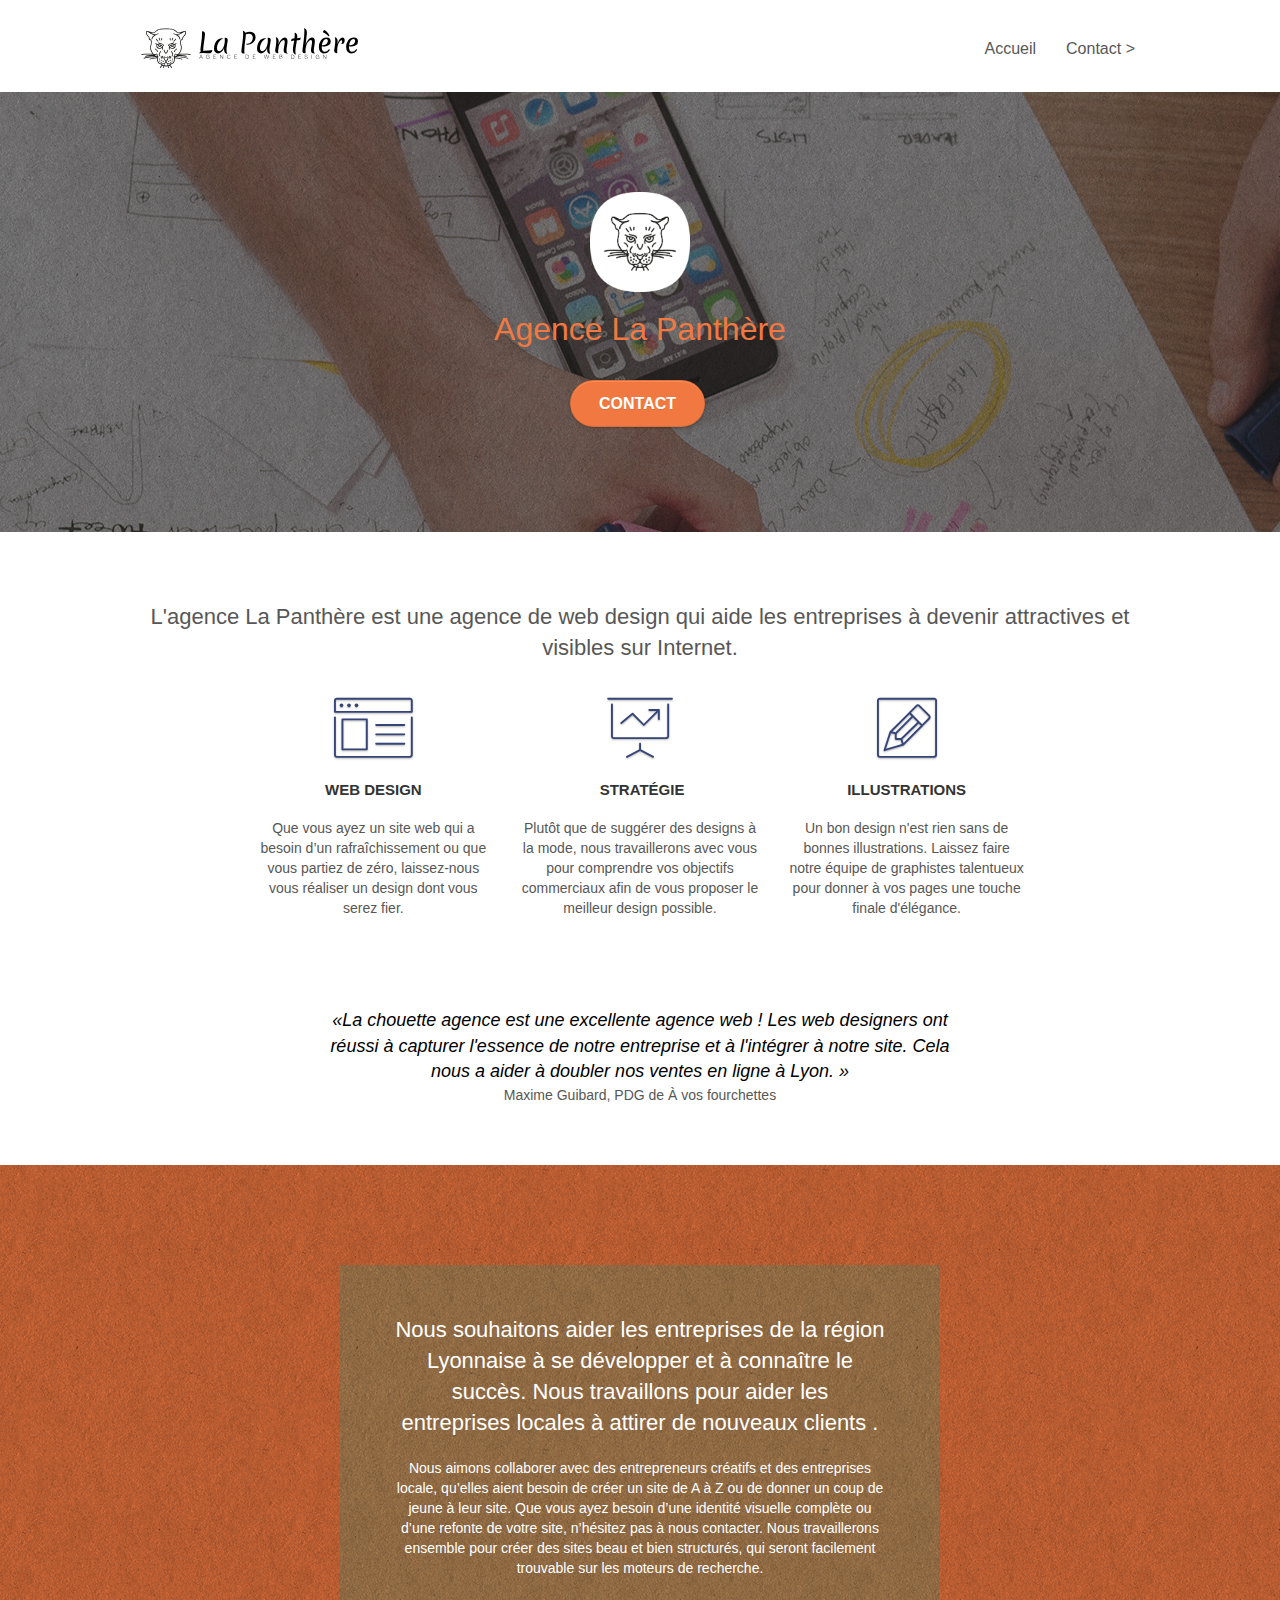
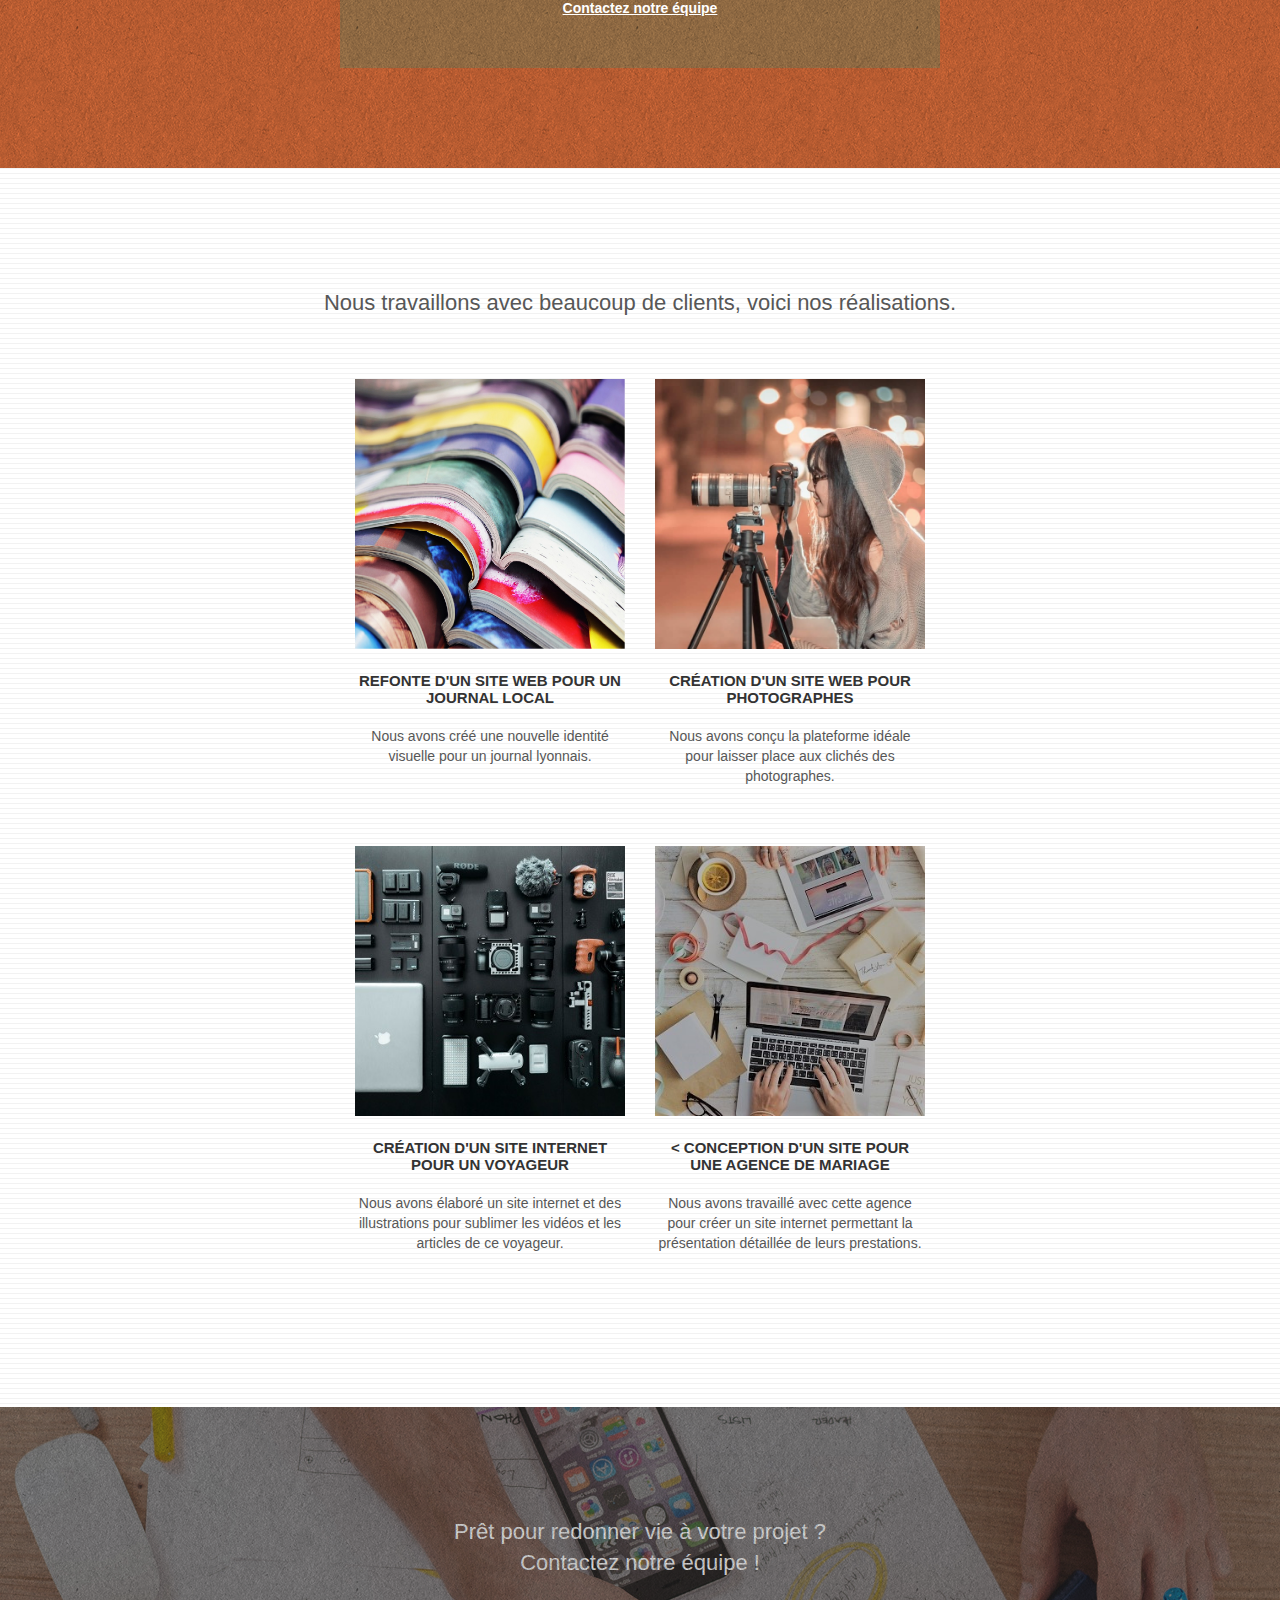
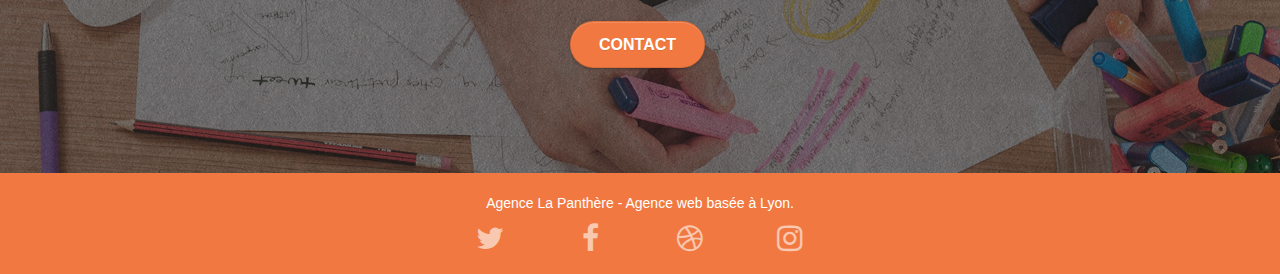
==== index.html @ 1aaf0f26 "add sementic tags to html" ====
<!doctype html>
<html lang="fr">

	<head>
		<meta charset="utf-8">
		<meta name="description"
			content="La panthère est une agence de web design basée à Lyon qui aide les entreprises à améliorer leur image sur le web.">
		<meta name="viewport" content="width=device-width, initial-scale=1.0, viewport-fit=cover">
		<link rel="shortcut icon" type="image/png" href="favicon.jpg">

		<link rel="stylesheet" type="text/css" href="./css/bootstrap.css">
		<link rel="stylesheet" type="text/css" href="style.css">
		<link rel="stylesheet" type="text/css" href="./css/font-awesome.css">
		<link rel="stylesheet" type="text/css" href="./css/et-line.css">


		<script src="./js/jquery-2.1.0.js" defer></script>
		<script src="./js/bootstrap.js" defer></script>
		<script src="./js/blocs.js" defer></script>
		<script src="./js/jquery.touchSwipe.js" defer></script>
		<script src="./js/gmaps.js" defer></script>

		<title>Agence La Panthère - Agence web basée à Lyon</title>


		<!-- Analytics -->

		<!-- Analytics END -->

	</head>

	<body>
		<!-- Principal conteneur -->
		<div class="page-container">

			<!-- bloc-0 -->
			<header class="bloc bgc-white l-bloc " id="bloc-0">
				<div class="container bloc-sm">

					<nav class="navbar row">
						<div class="navbar-header">
							<a class="navbar-brand" href="index.html"><img src="img/agence-la-panthere-monochrome.svg"
									alt="Logo de l'Agence La Panthère" height="40"></a>
							<button id="nav-toggle" type="button" class="ui-navbar-toggle navbar-toggle"
								data-toggle="collapse" data-target=".navbar-1">
								<span class="sr-only">Toggle navigation</span><span class="icon-bar"></span><span
									class="icon-bar"></span><span class="icon-bar"></span>
							</button>
						</div>
						<div class="collapse navbar-collapse navbar-1 special-dropdown-nav">
							<ul class="site-navigation nav navbar-nav">
								<li>
									<a href="index.html">Accueil</a>
								</li>
								<li>
									<a href="contact.html">Contact &gt;</a>
								</li>
							</ul>
						</div>
					</nav>
				</div>
			</header>
			<!-- bloc-0 END -->

			<!-- bloc-1-presentation -->
			<section
				class="bloc bgc-dark-slate-blue bg-banniere d-bloc bg-t-edge bloc-bg-texture texture-paper b-parallax"
				id="bloc-1-hero">
				<div class="container bloc-lg">
					<div class="row tight-width-whitespace">
						<div class="col-sm-12">
							<img src="img/logo.png" class="center-block image-resize-mode" width="100"
								alt="Logo de l'Agence La Panthère">
							<h1 class="text-center hero-bloc-text tc-orange ">
								Agence La Panthère
							</h1>
							<div class="text-center">
								<a href="contact.html" class="btn btn-lg btn-clean btn-rd cta-hero btn-atomic-tangerine"
									id="cta-hero">Contact</a>
							</div>
						</div>
					</div>
				</div>
			</section>
			<!-- bloc-1-presentation END -->

			<!-- bloc-2-services -->
			<section class="bloc bgc-white l-bloc" id="bloc-2-services">
				<div class="container bloc-md">
					<div class="row">
						<div class="col-sm-12 text-center">
							<h2> L'agence La Panthère est une agence de web design qui aide les entreprises à devenir
								attractives et visibles sur Internet. </h2>
						</div>
					</div>
					<div class="row voffset-lg med-width-whitespace">
						<div class="col-sm-4">
							<div class="text-center">
								<span class="et-icon-browser sm-shadow icon-dark-slate-blue icons icon-lg"></span>
							</div>
							<h3 class="mg-md text-center">
								Web design
							</h3>
							<p class="text-center ">
								Que vous ayez un site web qui a besoin d&rsquo;un rafraîchissement ou que vous partiez
								de zéro, laissez-nous vous réaliser un design dont vous serez fier.
							</p>
						</div>
						<div class="col-sm-4">
							<div class="text-center">
								<span class="et-icon-presentation sm-shadow icon-dark-slate-blue icons icon-lg"></span>
							</div>
							<h3 class="mg-md text-center">
								&nbsp;Stratégie
							</h3>
							<p class="text-center ">
								Plutôt que de suggérer des designs à la mode, nous travaillerons avec vous pour
								comprendre vos objectifs commerciaux afin de vous proposer le meilleur design
								possible.<br>
							</p>
						</div>
						<div class="col-sm-4">
							<div class="text-center">
								<span class="et-icon-edit sm-shadow icon-dark-slate-blue icons icon-lg"></span>
							</div>
							<h3 class="mg-md text-center">
								Illustrations
							</h3>
							<p class="text-center ">
								Un bon design n'est rien sans de bonnes illustrations. Laissez faire notre équipe de
								graphistes talentueux pour donner à vos pages une touche finale d'élégance.
							</p>
						</div>
					</div>
					<div class="row voffset-lg voffset">
						<div class="col-xs-12 col-md-8 col-md-offset-2 text-center">
							<q class="quote">La chouette agence est une excellente agence web ! Les web designers ont
								réussi à capturer l'essence de notre entreprise et à l'intégrer à notre site. Cela nous
								a aider à
								doubler nos ventes en ligne à Lyon. </q>
							<p class="author"> Maxime Guibard, PDG de À vos fourchettes</p>
						</div>
					</div>
				</div>
			</section>
			<!-- bloc-2-services END -->

			<!-- bloc-3-what-i-do -->
			<section
				class="bloc tc-orange bgc-atomic-tangerine bg-presentation d-bloc bloc-bg-texture texture-paper b-parallax"
				id="bloc-3-what-i-do">
				<div class="container bloc-lg">
					<div class="row tight-width-whitespace black-background">
						<div class="col-sm-12">
							<h2 class="mg-md text-center tc-white">
								Nous souhaitons aider les entreprises de la région Lyonnaise à se développer et à
								connaître le succès. Nous travaillons pour aider les entreprises locales à attirer de
								nouveaux clients .<br>
							</h2>
							<p class="text-center white">
								Nous aimons collaborer avec des entrepreneurs créatifs et des entreprises locale,
								qu’elles aient besoin de créer un site de A à Z ou de donner un coup de jeune à leur
								site. Que vous ayez besoin d’une identité visuelle complète ou d’une refonte de votre
								site, n’hésitez pas à nous contacter. Nous travaillerons ensemble pour créer des sites
								beau et bien structurés, qui seront facilement trouvable sur les moteurs de recherche.
								<br><br><a class="ltc-white bold-link" href="contact.html">Contactez notre
									équipe</a><br>
							</p>
						</div>
					</div>
				</div>
			</section>
			<!-- bloc-3-what-i-do END -->

			<!-- bloc-4-portfolio -->
			<section class="bloc bgc-white bg-lines-h2-bg bg-repeat l-bloc" id="bloc-4-portfolio">
				<div class="container bloc-lg">
					<div class="row">
						<div class="col-sm-12 text-center">
							<h2>Nous travaillons avec beaucoup de clients, voici nos réalisations.</h2>
						</div>
					</div>
					<div class="row tight-width-whitespace portfolio-row">
						<div class="col-sm-6">
							<a href="#" data-lightbox="img/journal.jpg" data-gallery-id="gallery-1"
								data-caption="Refonte d'un site web pour un journal local" data-frame="snapshot-lb"><img
									src="img/journal.jpg" alt="Photo d'un journal"
									class="img-responsive portfolio-thumb"></a>
							<h3 class="mg-md text-center">
								Refonte d'un site web pour un journal local
							</h3>
							<p class="text-center">
								Nous avons créé une nouvelle identité visuelle pour un journal lyonnais.
							</p>
						</div>
						<div class="col-sm-6">
							<a href="#" data-lightbox="img/photographe.jpg" data-gallery-id="gallery-1"
								data-caption="Création d'un site web pour photographes" data-frame="snapshot-lb"><img
									src="img/photographe.jpg" class="img-responsive portfolio-thumb"
									alt="Photo d'une photographe"></a>
							<h3 class="mg-md text-center">
								Création d'un site web pour photographes
							</h3>
							<p class="text-center">
								Nous avons conçu la plateforme idéale pour laisser place aux clichés des photographes.
							</p>
						</div>
					</div>
					<div class="row tight-width-whitespace portfolio-row">
						<div class="col-sm-6">
							<a href="#" data-lightbox="img/materiel-voyage.jpg" data-gallery-id="gallery-1"
								data-caption="Création d'un site internet pour un voyageur"
								data-frame="snapshot-lb"><img src="img/materiel-voyage.jpg"
									class="img-responsive portfolio-thumb" alt="Photo de matériel de photographie"></a>
							<h3 class="mg-md text-center">
								Création d'un site internet pour un voyageur
							</h3>
							<p class="text-center">
								Nous avons élaboré un site internet et des illustrations pour sublimer les vidéos et les
								articles de ce voyageur.
							</p>
						</div>
						<div class="col-sm-6">
							<a href="#" data-lightbox="img/bureau.jpg" data-gallery-id="gallery-1"
								data-caption="Conception d'un site pour une agence de mariage"
								data-frame="snapshot-lb"><img src="img/bureau.jpg"
									class="img-responsive portfolio-thumb"
									alt="Photo d'un bureau avec un ordinateur"></a>
							<h3 class="mg-md text-center">
								< Conception d'un site pour une agence de mariage </h3>
									<p class="text-center">
										Nous avons travaillé avec cette agence pour créer un site internet permettant la
										présentation détaillée de leurs prestations.
									</p>
						</div>
					</div>
				</div>
			</section>
			<!-- bloc-4-portfolio END -->

			<!-- bloc-5-cta -->
			<section class="bloc bgc-dark-slate-blue bg-banniere d-bloc bloc-bg-texture texture-paper" id="bloc-5-cta">
				<div class="container bloc-lg">
					<div class="row">
						<h2 class="mg-md text-center tc-white">
							Prêt pour redonner vie à votre projet ?<br>Contactez notre équipe !
						</h2>
						<div class="col-sm-12 text-center">
							<a href="contact.html"
								class="btn btn-atomic-tangerine btn-clean btn-rd btn-lg cta-hero">Contact</a>
						</div>
					</div>
				</div>
			</section>
			<!-- bloc-5-cta END -->

			<!-- Footer - bloc-8 -->
			<footer class="bloc bgc-atomic-tangerine d-bloc" id="bloc-8">
				<div class="container bloc-sm">
					<div class="row">
						<div class="col-sm-12">
							<p class="text-center white">
								Agence La Panthère - Agence web basée à Lyon.<br>
							</p>
							<div class="row row-no-gutters social">
								<div class="col-sm-3">
									<div class="text-center">
										<a class="social" href="index.html"><span
												class="fa fa-twitter icon-md"></span></a>
									</div>
								</div>
								<div class="col-sm-3">
									<div class="text-center">
										<a class="social" href="index.html"><span
												class="fa fa-facebook icon-md"></span></a>
									</div>
								</div>
								<div class="col-sm-3">
									<div class="text-center">
										<a class="social" href="index.html"><span
												class="fa fa-dribbble icon-md"></span></a>
									</div>
								</div>
								<div class="col-sm-3">
									<div class="text-center">
										<a class="social" href="index.html"><span
												class="fa fa-instagram icon-md"></span></a>
									</div>
								</div>
							</div>
						</div>
					</div>
				</div>
			</footer>
			<!-- Footer - bloc-8 END -->

		</div>
		<!-- Principal conteneur END -->


	</body>

</html>
---- style.css ----
body {
    margin: 0;
    padding: 0;
    background: #FFF;
    overflow-x: hidden;
    -webkit-font-smoothing: antialiased;
    -moz-osx-font-smoothing: grayscale;
}

a,
button {
    transition: all .3s ease-in-out;
    outline: none!important;
}

a:hover {
    text-decoration: none;
    cursor: pointer;
}

#page-loading-blocs-notifaction {
    position: fixed;
    top: 0;
    bottom: 0;
    width: 100%;
    z-index: 100000;
    background: #FFFFFF url("img/pageload-spinner.gif") no-repeat center center;
}

.bloc {
    width: 100%;
    clear: both;
    background: 50% 50% no-repeat;
    padding: 0 50px;
    -webkit-background-size: cover;
    -moz-background-size: cover;
    -o-background-size: cover;
    background-size: cover;
    position: relative;
}

.bloc .container {
    padding-left: 0;
    padding-right: 0;
}

.bloc-lg {
    padding: 100px 50px;
}

.bloc-md {
    padding: 50px;
}

.bloc-sm {
    padding: 20px 50px;
}

.bg-center,
.bg-l-edge,
.bg-r-edge,
.bg-t-edge,
.bg-b-edge,
.bg-tl-edge,
.bg-bl-edge,
.bg-tr-edge,
.bg-br-edge,
.bg-repeat {
    -webkit-background-size: auto!important;
    -moz-background-size: auto!important;
    -o-background-size: auto!important;
    background-size: auto!important;
}

.bg-repeat {
    background: repeat;
}

.bg-t-edge {
    background: top no-repeat;
}

.bloc-bg-texture::before {
    content: "";
    background-size: 2px 2px;
    position: absolute;
    top: 0;
    bottom: 0;
    left: 0;
    right: 0;
}

.texture-paper::before {
    background: url("img/texture-paper.png");
    background-size: 280px 280px;
}

.b-parallax {
    background-attachment: fixed;
}

.d-bloc {
    color: rgba(255, 255, 255, .7);
}

.d-bloc button:hover {
    color: rgba(255, 255, 255, .9);
}

.d-bloc .icon-round,
.d-bloc .icon-square,
.d-bloc .icon-rounded,
.d-bloc .icon-semi-rounded-a,
.d-bloc .icon-semi-rounded-b {
    border-color: rgba(255, 255, 255, .9);
}

.d-bloc .divider-h span {
    border-color: rgba(255, 255, 255, .2);
}

.d-bloc .a-btn,
.d-bloc .navbar a,
.d-bloc .navbar-brand,
.d-bloc a .icon-sm,
.d-bloc a .icon-md,
.d-bloc a .icon-lg,
.d-bloc a .icon-xl,
.d-bloc h1 a,
.d-bloc h2 a,
.d-bloc h3 a,
.d-bloc h4 a,
.d-bloc h5 a,
.d-bloc h6 a,
.d-bloc p a {
    color: rgba(255, 255, 255, .6);
}

.d-bloc .a-btn:hover,
.d-bloc .navbar a:hover,
.d-bloc .navbar-brand:hover,
.d-bloc a:hover .icon-sm,
.d-bloc a:hover .icon-md,
.d-bloc a:hover .icon-lg,
.d-bloc a:hover .icon-xl,
.d-bloc h1 a:hover,
.d-bloc h2 a:hover,
.d-bloc h3 a:hover,
.d-bloc h4 a:hover,
.d-bloc h5 a:hover,
.d-bloc h6 a:hover,
.d-bloc p a:hover {
    color: rgba(255, 255, 255, 1);
}

.d-bloc .navbar-toggle .icon-bar {
    background: rgba(255, 255, 255, 1);
}

.d-bloc .btn-wire,
.d-bloc .btn-wire:hover {
    color: rgba(255, 255, 255, 1);
    border-color: rgba(255, 255, 255, 1);
}

.d-bloc .panel {
    color: rgba(0, 0, 0, .5);
}

.d-bloc .panel button:hover {
    color: rgba(0, 0, 0, .7);
}

.d-bloc .panel icon {
    border-color: rgba(0, 0, 0, .7);
}

.d-bloc .panel .divider-h span {
    border-color: rgba(0, 0, 0, .1);
}

.d-bloc .panel .a-btn {
    color: rgba(0, 0, 0, .6);
}

.d-bloc .panel .a-btn:hover {
    color: rgba(0, 0, 0, 1);
}

.d-bloc .panel .btn-wire,
.d-bloc .panel .btn-wire:hover {
    color: rgba(0, 0, 0, .7);
    border-color: rgba(0, 0, 0, .3);
}

.d-bloc .panel,
.l-bloc {
    color: rgba(0, 0, 0, .5);
}

.d-bloc .panel button:hover,
.l-bloc button:hover {
    color: rgba(0, 0, 0, .7);
}

.l-bloc .icon-round,
.l-bloc .icon-square,
.l-bloc .icon-rounded,
.l-bloc .icon-semi-rounded-a,
.l-bloc .icon-semi-rounded-b {
    border-color: rgba(0, 0, 0, .7);
}

.d-bloc .panel .divider-h span,
.l-bloc .divider-h span {
    border-color: rgba(0, 0, 0, .1);
}

.d-bloc .panel .a-btn,
.l-bloc .a-btn,
.l-bloc .navbar a,
.l-bloc .navbar-brand,
.l-bloc a .icon-sm,
.l-bloc a .icon-md,
.l-bloc a .icon-lg,
.l-bloc a .icon-xl,
.l-bloc h1 a,
.l-bloc h2 a,
.l-bloc h3 a,
.l-bloc h4 a,
.l-bloc h5 a,
.l-bloc h6 a,
.l-bloc p a {
    color: rgba(0, 0, 0, .6);
}

.d-bloc .panel .a-btn:hover,
.l-bloc .a-btn:hover,
.l-bloc .navbar a:hover,
.l-bloc .navbar-brand:hover,
.l-bloc a:hover .icon-sm,
.l-bloc a:hover .icon-md,
.l-bloc a:hover .icon-lg,
.l-bloc a:hover .icon-xl,
.l-bloc h1 a:hover,
.l-bloc h2 a:hover,
.l-bloc h3 a:hover,
.l-bloc h4 a:hover,
.l-bloc h5 a:hover,
.l-bloc h6 a:hover,
.l-bloc p a:hover {
    color: rgba(0, 0, 0, 1);
}

.l-bloc .navbar-toggle .icon-bar {
    color: rgba(0, 0, 0, .6);
}

.d-bloc .panel .btn-wire,
.d-bloc .panel .btn-wire:hover,
.l-bloc .btn-wire,
.l-bloc .btn-wire:hover {
    color: rgba(0, 0, 0, .7);
    border-color: rgba(0, 0, 0, .3);
}

.voffset {
    margin-top: 30px;
}

.voffset-lg {
    margin-top: 80px;
}

.row-no-gutters {
    margin-right: 0;
    margin-left: 0;
}

.row.row-no-gutters > [class^="col-"],
.row.row-no-gutters > [class*=" col-"] {
    padding-right: 0;
    padding-left: 0;
}

#bloc-1-hero h1 {
    font-size: 32px;
}

.navbar {
    margin-bottom: 0;
    z-index: 1;
}

.navbar-brand {
    height: auto;
    padding: 3px 15px;
    font-size: 25px;
    font-weight: normal;
    font-weight: 600;
    line-height: 44px;
}

.navbar-brand img {
    max-height: 200px;
    margin: 0 5px 0 0;
    display: inline;
}

.navbar-brand img[src$=svg] {
    min-width: 100px;
}

.nav-center .navbar-brand img {
    margin: 0;
}

.navbar .nav {
    padding-top: 2px;
    margin-right: -16px;
    float: right;
    z-index: 1;
}

.nav > li {
    float: left;
    margin-top: 4px;
    font-size: 16px;
}

.navbar-nav .open .dropdown-menu > li > a {
    text-align: inherit;
}

.nav > li a:hover,
.nav > li a:focus {
    background: transparent;
}

.navbar-toggle {
    margin: 10px 10px 0 0;
    border: 0px;
}

.navbar-toggle:hover {
    background: transparent!important;
}

.navbar-toggle .icon-bar {
    background-color: rgba(0, 0, 0, .5);
    width: 26px;
}

.nav-invert .navbar .nav {
    float: left;
}

.nav-invert .navbar-header,
.nav-invert .navbar-brand {
    float: right;
    position: relative;
    z-index: 2;
}

@media (min-width: 768px) {
    .site-navigation {
        position: absolute;
        top: 50%;
        right: 20px;
        transform: translate(0, -50%);
        -webkit-transform: translateY(-50%);
    }
    .nav > li .dropdown-menu a,
    .nav > li .dropdown-menu a:hover {
        color: #484848;
    }
    .nav-invert .site-navigation {
        left: 0;
        right: 0;
    }
    .nav-center {
        text-align: center;
    }
    .nav-center .navbar-header {
        width: 100%;
    }
    .nav-center .navbar-header,
    .nav-center .navbar-brand,
    .nav-center .nav > li {
        float: none;
        display: inline-block;
    }
    .nav-center .site-navigation {
        position: relative;
        width: 100%;
        right: 0;
        margin-right: 0px;
        margin-top: 20px;
    }
    .nav-center.mini-nav .navbar-toggle {
        float: none;
        margin: 10px auto 0;
    }
}

.nav > li > .dropdown a {
    background: none!important;
    display: block;
    padding: 14px 15px;
}

nav .caret {
    margin: 0 5px;
}

.dropdown-menu .dropdown-menu {
    top: -8px;
    left: 100%;
}

.dropdown-menu .dropmenu-flow-right {
    top: 100%;
    left: 0;
    margin-left: -1px;
    border-top-left-radius: 0;
    border-top-right-radius: 0;
}

.dropdown-menu .dropdown span {
    border: 4px solid black;
    border-top-color: transparent;
    border-right-color: transparent;
    border-bottom-color: transparent;
    margin: 6px -5px 0 0!important;
    float: right;
}

.mg-md {
    margin-top: 10px;
    margin-bottom: 20px;
}

.mg-lg {
    margin-top: 10px;
    margin-bottom: 40px;
}

.btn {
    margin: 0 5px 5px 0;
}

.btn.pull-right {
    margin: 0 0 5px 5px;
}

.btn-d,
.btn-d:hover,
.btn-d:focus {
    color: #FFF;
    background: rgba(0, 0, 0, .3);
}

button {
    outline: none!important;
}

.btn-rd {
    border-radius: 40px;
}

.btn-clean {
    border: 1px solid rgba(0, 0, 0, .08);
    border-bottom-color: rgba(0, 0, 0, .1);
    text-shadow: 0 1px 0 rgba(0, 0, 1, .1);
    box-shadow: 0 1px 3px rgba(0, 0, 1, .25), inset 0 1px 0 0 rgba(255, 255, 255, .15);
}

.icon-md {
    font-size: 30px!important;
}

.icon-lg {
    font-size: 60px!important;
}

.sm-shadow {
    text-shadow: 0 1px 2px rgba(0, 0, 0, .3);
}

.panel-sq,
.panel-sq .panel-heading,
.panel-sq .panel-footer {
    border-radius: 0;
}

.panel-rd {
    border-radius: 30px;
}

.panel-rd .panel-heading {
    border-radius: 29px 29px 0 0;
}

.panel-rd .panel-footer {
    border-radius: 0 0 29px 29px;
}

.form-control {
    border-color: rgba(0, 0, 0, .1);
    box-shadow: none;
}

.scrollToTop {
    width: 40px;
    height: 40px;
    position: fixed;
    bottom: 20px;
    right: 20px;
    opacity: 1;
    z-index: 500;
    transition: all .3s ease-in-out;
}

.scrollToTop span {
    margin-top: 6px;
}

.showScrollTop {
    font-size: 14px;
    opacity: 1;
}

a[data-lightbox] {
    position: relative;
    display: block;
    text-align: center;
}

a[data-lightbox]:hover::before {
    content: "+";
    font-family: "HelveticaNeue-Light", "Helvetica Neue Light", "Helvetica Neue", Helvetica, Arial;
    font-size: 32px;
    width: 50px;
    height: 50px;
    margin-left: -25px;
    border-radius: 50%;
    background: rgba(0, 0, 0, .6);
    color: #FFF;
    font-weight: 100;
    z-index: 1;
    position: absolute;
    top: 50%;
    transform: translateY(-50%);
    -webkit-transform: translateY(-50%);
}

a[data-lightbox]:hover img {
    opacity: 0.6;
    -webkit-animation-fill-mode: none;
    animation-fill-mode: none;
}

#lightbox-modal {
    display: flex;
    align-items: center;
}

#lightbox-modal .modal-dialog {
    width: 90%;
    max-width: 900px;
    margin: 0 auto 0;
}

#lightbox-modal .modal-dialog img {
    max-height: 90vh;
    margin: 0 auto;
}

.lightbox-caption {
    padding: 20px;
    color: #FFF;
    background: rgba(0, 0, 0, .5);
    position: absolute;
    left: 15px;
    right: 15px;
    bottom: 5px;
}

.close-lightbox {
    color: #FFF;
    font-size: 30px;
    position: absolute;
    top: 20px;
    right: 20px;
    z-index: 20;
    background: rgba(0, 0, 0, .5);
    border: none;
    line-height: 30px;
    padding: 0 9px 5px;
    opacity: 0.3;
}

.close-lightbox:hover,
.next-lightbox:hover,
.prev-lightbox:hover {
    opacity: 1.0;
    color: #FFF;
}

.next-lightbox,
.prev-lightbox {
    font-size: 20px;
    color: rgba(255, 255, 255, .9);
    background: rgba(0, 0, 0, .5);
    transition: all .2s ease-in-out;
    position: absolute;
    top: 45%;
    z-index: 1;
    opacity: 0.4;
}

.next-lightbox {
    padding: 6px 8px 1px 13px;
    right: 25px;
}

.prev-lightbox {
    padding: 6px 13px 1px 10px;
    left: 25px;
}

.snapshot-lb .modal-body {
    padding-bottom: 45px;
}

.snapshot-lb .lightbox-caption {
    padding: 0;
    color: rgba(0, 0, 0, .5);
    background: none;
}

h1,
h2,
h3,
h4,
h5,
h6,
p,
label,
.btn,
a {
    font-family: "helvetica";
    font-weight: 400;
    color: #575757!important;
}

.container {
    max-width: 1000px;
}

.hero-bloc-text {
    font-size: 38px;
}

.hero-bloc-text-sub {
    font-size: 36px;
}

.statement-bloc-text {
    line-height: 26px;
    font-style: italic;
    font-size: 20px;
    text-align: center;
    font-weight: lighter;
    max-width: 520px;
    margin: auto auto auto auto;
}

p {
    font-size: 14px;
}

q{
    color: #000000;
}

.tight-width-whitespace {
    max-width: 600px;
    margin: auto auto auto auto;
}

.h1 {
    font-size: 20px;
    font-family: "Open Sans";
}

.cta-hero {
    margin-top: 22px;
    color: #FFFFFF!important;
    text-transform: uppercase;
    padding: 12px 28px 12px 28px;
    font-size: 16px;
    font-weight: 700;
}

.social {
    max-width: 400px;
    margin: auto auto auto auto;
}

h2 {
    font-size: 22px;
    line-height: 1.4em;
}

h3 {
    font-size: 15px;
    text-transform: uppercase;
    font-weight: 700;
    color: #333333!important;
}

.med-width-whitespace {
    max-width: 800px;
    margin: auto auto auto auto;
    box-shadow: 0px 0px 0px #000000;
}

h1 {
    color: #333333!important;
}

h4 {
    color: #333333!important;
}

.icons {
    margin-bottom: 14px;
    margin-top: 24px;
}

.white {
    color: #FFFFFF!important;
}

.portfolio-thumb {
    margin-bottom: 24px;
}

.portfolio-row {
    margin-bottom: 44px;
    margin-top: 50px;
}

.avatar {
    box-shadow: 0px 4px 9px rgba(0, 0, 0, 0.3);
}

.black-background {
    background-color: rgba(165, 147, 99, 0.7);
    padding: 40px 40px 40px 40px;
}

.bold-link {
    font-weight: 900;
    text-decoration: underline!important;
}

.bgc-white {
    background-color: #FFFFFF;
}

.bgc-dark-slate-blue {
    background-color: #364577;
}

.bgc-atomic-tangerine {
    background-color: #f17941;
}

.tc-orange {
    color: #f17941!important;
}

.tc-white{
    color: #FFFFFF!important;
}

.btn-atomic-tangerine {
    background: #f17941;
    color: #FFFFFF!important;
}

.btn-atomic-tangerine:hover {
    background: #c27956!important;
    color: #FFFFFF!important;
}

.ltc-white {
    color: #FFFFFF!important;
}

.ltc-white:hover {
    color: #cccccc!important;
}

.ltc-atomic-tangerine {
    color: #f17941!important;
}

.ltc-atomic-tangerine:hover {
    color: #c27956!important;
}

.icon-dark-slate-blue {
    color: #364577!important;
    border-color: #364577!important;
}

.bg-dots-bg {
    background-image: url("img/dots-bg.png");
}

.bg-lines-h2-bg {
    background-image: url("img/lines-h2-bg.png");
}

.bg-banniere {
    background-image: url("img/agence-la-panthere.jpg");
}

.bg-presentation {
    background-image: url("img/image-de-presentation.jpg");
}

.quote{
    font-size: 18px;
    font-style: italic;
}

.author{
    font-size: 14px;
}

@media (max-width: 1024px) {
    .bloc {
        padding-left: 20px;
        padding-right: 20px;
    }
    .bloc.full-width-bloc,
    .bloc-tile-2.full-width-bloc .container,
    .bloc-tile-3.full-width-bloc .container,
    .bloc-tile-4.full-width-bloc .container {
        padding-left: 0;
        padding-right: 0;
    }
}

@media (max-width: 992px) and (min-width: 768px) {
    .navbar .nav {
        max-width: 80%
    }
    .nav-center.navbar .nav {
        max-width: 100%
    }
}

@media only screen and (min-device-width: 768px) and (max-device-width: 1024px) and (orientation: landscape) {
    .b-parallax {
        background-attachment: scroll;
    }
}

@media only screen and (min-device-width: 1024px) and (max-device-width: 1366px) and (-webkit-min-device-pixel-ratio: 1.5) {
    .b-parallax {
        background-attachment: scroll;
    }
}

@media (max-width: 991px) {
    .container {
        width: 100%;
    }
    .b-parallax {
        background-attachment: scroll;
    }
    .page-container,
    #hero-bloc {
        overflow-x: hidden;
        position: relative;
    }
    .bloc {
        padding-left: constant(safe-area-inset-left);
        padding-right: constant(safe-area-inset-right);
    }
    .bloc-group,
    .bloc-group .bloc {
        display: block;
        width: 100%;
    }
    .bloc-fill-screen .fill-bloc-top-edge,
    .bloc-fill-screen .fill-bloc-bottom-edge {
        padding: 0 20px;
        padding-left: constant(safe-area-inset-left);
        padding-right: constant(safe-area-inset-right);
    }
}

@media (max-width: 767px) {
    .page-container {
        overflow-x: hidden;
        position: relative;
    }
    h1,
    h2,
    h3,
    h4,
    h5,
    h6,
    p,
    #disqus_thread {
        padding-left: 10px!important;
        padding-right: 10px!important;
    }
    .b-parallax {
        background-attachment: scroll;
    }
    .navbar .nav {
        padding-top: 0;
        border-top: 1px solid rgba(0, 0, 0, .2);
        float: none!important;
    }
    .navbar.row {
        margin-left: 0;
        margin-right: 0;
    }
    .site-navigation {
        position: inherit;
        transform: none;
        -webkit-transform: none;
        -ms-transform: none;
    }
    .nav > li {
        margin-top: 0;
        border-bottom: 1px solid rgba(0, 0, 0, .1);
        background: rgba(0, 0, 0, .05);
        text-align: left;
        padding-left: 15px;
        width: 100%;
    }
    .nav > li:hover {
        background: rgba(0, 0, 0, .08);
    }
    .dropdown .dropdown a .caret {
        float: none;
        margin: 5px 0 0 10px!important;
        border: 4px solid black;
        border-bottom-color: transparent;
        border-right-color: transparent;
        border-left-color: transparent;
    }
    #hero-bloc .navbar .nav {
        background: rgba(0, 0, 0, .8);
    }
    #hero-bloc .navbar .nav a {
        color: rgba(255, 255, 255, .6);
    }
    .hero {
        padding: 50px 0;
    }
    .hero-nav {
        left: -1px;
        right: -1px;
    }
    .navbar-collapse {
        padding: 0;
        overflow-x: hidden;
        -webkit-box-shadow: none;
        box-shadow: none;
    }
    .navbar-brand img {
        max-height: 40px;
        width: auto;
    }
    .nav-invert .navbar-header {
        float: none;
        width: 100%;
    }
    .nav-invert .navbar-toggle {
        float: left;
        margin-left: 10px;
    }
    .bloc {
        padding-left: 0;
        padding-right: 0;
    }
    .bloc-xxl,
    .bloc-xl,
    .bloc-lg {
        padding: 40px 0;
    }
    .bloc-sm,
    .bloc-md {
        padding-left: 0;
        padding-right: 0;
    }
    .bloc-tile-2 .container,
    .bloc-tile-3 .container,
    .bloc-tile-4 .container,
    .bloc-fill-screen .fill-bloc-top-edge,
    .bloc-fill-screen .fill-bloc-bottom-edge {
        padding-left: 0;
        padding-right: 0;
    }
    .a-block {
        padding: 0 10px;
    }
    .btn-dwn {
        display: none;
    }
    .voffset {
        margin-top: 5px;
    }
    .voffset-md {
        margin-top: 20px;
    }
    .voffset-lg {
        margin-top: 30px;
    }
    form {
        padding: 5px;
    }
    .close-lightbox {
        display: inline-block;
    }
    .blocsapp-device-iphone5 {
        background-size: 216px 425px;
        padding-top: 60px;
        width: 216px;
        height: 425px;
    }
    .blocsapp-device-iphone5 img {
        width: 180px;
        height: 320px;
    }
}

@media (max-width: 400px) {
    .bloc {
        padding-left: 0;
        padding-right: 0;
    }
}

@media (max-width: 767px) {
    .bloc-mob-center-text {
        text-align: center;
    }
}
---- css/et-line.css ----
@font-face {
    font-family: et-line;
    src: url(../fonts/et-line.eot);
    src: url(../fonts/et-line.eot?#iefix) format('embedded-opentype'), url(../fonts/et-line.woff) format('woff'), url(../fonts/et-line.ttf) format('truetype'), url(../fonts/et-line.svg#et-line) format('svg');
    font-weight: 400;
    font-style: normal
}

.et-icon-adjustments,
.et-icon-alarmclock,
.et-icon-anchor,
.et-icon-aperture,
.et-icon-attachment,
.et-icon-bargraph,
.et-icon-basket,
.et-icon-beaker,
.et-icon-bike,
.et-icon-book-open,
.et-icon-briefcase,
.et-icon-browser,
.et-icon-calendar,
.et-icon-camera,
.et-icon-caution,
.et-icon-chat,
.et-icon-circle-compass,
.et-icon-clipboard,
.et-icon-clock,
.et-icon-cloud,
.et-icon-compass,
.et-icon-desktop,
.et-icon-dial,
.et-icon-document,
.et-icon-documents,
.et-icon-download,
.et-icon-dribbble,
.et-icon-edit,
.et-icon-envelope,
.et-icon-expand,
.et-icon-facebook,
.et-icon-flag,
.et-icon-focus,
.et-icon-gears,
.et-icon-genius,
.et-icon-gift,
.et-icon-global,
.et-icon-globe,
.et-icon-googleplus,
.et-icon-grid,
.et-icon-happy,
.et-icon-hazardous,
.et-icon-heart,
.et-icon-hotairballoon,
.et-icon-hourglass,
.et-icon-key,
.et-icon-laptop,
.et-icon-layers,
.et-icon-lifesaver,
.et-icon-lightbulb,
.et-icon-linegraph,
.et-icon-linkedin,
.et-icon-lock,
.et-icon-magnifying-glass,
.et-icon-map,
.et-icon-map-pin,
.et-icon-megaphone,
.et-icon-mic,
.et-icon-mobile,
.et-icon-newspaper,
.et-icon-notebook,
.et-icon-paintbrush,
.et-icon-paperclip,
.et-icon-pencil,
.et-icon-phone,
.et-icon-picture,
.et-icon-pictures,
.et-icon-piechart,
.et-icon-presentation,
.et-icon-pricetags,
.et-icon-printer,
.et-icon-profile-female,
.et-icon-profile-male,
.et-icon-puzzle,
.et-icon-quote,
.et-icon-recycle,
.et-icon-refresh,
.et-icon-ribbon,
.et-icon-rss,
.et-icon-sad,
.et-icon-scissors,
.et-icon-scope,
.et-icon-search,
.et-icon-shield,
.et-icon-speedometer,
.et-icon-strategy,
.et-icon-streetsign,
.et-icon-tablet,
.et-icon-target,
.et-icon-telescope,
.et-icon-toolbox,
.et-icon-tools,
.et-icon-tools-2,
.et-icon-trophy,
.et-icon-tumblr,
.et-icon-twitter,
.et-icon-upload,
.et-icon-video,
.et-icon-wallet,
.et-icon-wine {
    font-family: et-line;
    speak: none;
    font-style: normal;
    font-weight: 400;
    font-variant: normal;
    text-transform: none;
    line-height: 1;
    -webkit-font-smoothing: antialiased;
    -moz-osx-font-smoothing: grayscale;
    display: inline-block
}

.et-icon-mobile:before {
    content: "\e000"
}

.et-icon-laptop:before {
    content: "\e001"
}

.et-icon-desktop:before {
    content: "\e002"
}

.et-icon-tablet:before {
    content: "\e003"
}

.et-icon-phone:before {
    content: "\e004"
}

.et-icon-document:before {
    content: "\e005"
}

.et-icon-documents:before {
    content: "\e006"
}

.et-icon-search:before {
    content: "\e007"
}

.et-icon-clipboard:before {
    content: "\e008"
}

.et-icon-newspaper:before {
    content: "\e009"
}

.et-icon-notebook:before {
    content: "\e00a"
}

.et-icon-book-open:before {
    content: "\e00b"
}

.et-icon-browser:before {
    content: "\e00c"
}

.et-icon-calendar:before {
    content: "\e00d"
}

.et-icon-presentation:before {
    content: "\e00e"
}

.et-icon-picture:before {
    content: "\e00f"
}

.et-icon-pictures:before {
    content: "\e010"
}

.et-icon-video:before {
    content: "\e011"
}

.et-icon-camera:before {
    content: "\e012"
}

.et-icon-printer:before {
    content: "\e013"
}

.et-icon-toolbox:before {
    content: "\e014"
}

.et-icon-briefcase:before {
    content: "\e015"
}

.et-icon-wallet:before {
    content: "\e016"
}

.et-icon-gift:before {
    content: "\e017"
}

.et-icon-bargraph:before {
    content: "\e018"
}

.et-icon-grid:before {
    content: "\e019"
}

.et-icon-expand:before {
    content: "\e01a"
}

.et-icon-focus:before {
    content: "\e01b"
}

.et-icon-edit:before {
    content: "\e01c"
}

.et-icon-adjustments:before {
    content: "\e01d"
}

.et-icon-ribbon:before {
    content: "\e01e"
}

.et-icon-hourglass:before {
    content: "\e01f"
}

.et-icon-lock:before {
    content: "\e020"
}

.et-icon-megaphone:before {
    content: "\e021"
}

.et-icon-shield:before {
    content: "\e022"
}

.et-icon-trophy:before {
    content: "\e023"
}

.et-icon-flag:before {
    content: "\e024"
}

.et-icon-map:before {
    content: "\e025"
}

.et-icon-puzzle:before {
    content: "\e026"
}

.et-icon-basket:before {
    content: "\e027"
}

.et-icon-envelope:before {
    content: "\e028"
}

.et-icon-streetsign:before {
    content: "\e029"
}

.et-icon-telescope:before {
    content: "\e02a"
}

.et-icon-gears:before {
    content: "\e02b"
}

.et-icon-key:before {
    content: "\e02c"
}

.et-icon-paperclip:before {
    content: "\e02d"
}

.et-icon-attachment:before {
    content: "\e02e"
}

.et-icon-pricetags:before {
    content: "\e02f"
}

.et-icon-lightbulb:before {
    content: "\e030"
}

.et-icon-layers:before {
    content: "\e031"
}

.et-icon-pencil:before {
    content: "\e032"
}

.et-icon-tools:before {
    content: "\e033"
}

.et-icon-tools-2:before {
    content: "\e034"
}

.et-icon-scissors:before {
    content: "\e035"
}

.et-icon-paintbrush:before {
    content: "\e036"
}

.et-icon-magnifying-glass:before {
    content: "\e037"
}

.et-icon-circle-compass:before {
    content: "\e038"
}

.et-icon-linegraph:before {
    content: "\e039"
}

.et-icon-mic:before {
    content: "\e03a"
}

.et-icon-strategy:before {
    content: "\e03b"
}

.et-icon-beaker:before {
    content: "\e03c"
}

.et-icon-caution:before {
    content: "\e03d"
}

.et-icon-recycle:before {
    content: "\e03e"
}

.et-icon-anchor:before {
    content: "\e03f"
}

.et-icon-profile-male:before {
    content: "\e040"
}

.et-icon-profile-female:before {
    content: "\e041"
}

.et-icon-bike:before {
    content: "\e042"
}

.et-icon-wine:before {
    content: "\e043"
}

.et-icon-hotairballoon:before {
    content: "\e044"
}

.et-icon-globe:before {
    content: "\e045"
}

.et-icon-genius:before {
    content: "\e046"
}

.et-icon-map-pin:before {
    content: "\e047"
}

.et-icon-dial:before {
    content: "\e048"
}

.et-icon-chat:before {
    content: "\e049"
}

.et-icon-heart:before {
    content: "\e04a"
}

.et-icon-cloud:before {
    content: "\e04b"
}

.et-icon-upload:before {
    content: "\e04c"
}

.et-icon-download:before {
    content: "\e04d"
}

.et-icon-target:before {
    content: "\e04e"
}

.et-icon-hazardous:before {
    content: "\e04f"
}

.et-icon-piechart:before {
    content: "\e050"
}

.et-icon-speedometer:before {
    content: "\e051"
}

.et-icon-global:before {
    content: "\e052"
}

.et-icon-compass:before {
    content: "\e053"
}

.et-icon-lifesaver:before {
    content: "\e054"
}

.et-icon-clock:before {
    content: "\e055"
}

.et-icon-aperture:before {
    content: "\e056"
}

.et-icon-quote:before {
    content: "\e057"
}

.et-icon-scope:before {
    content: "\e058"
}

.et-icon-alarmclock:before {
    content: "\e059"
}

.et-icon-refresh:before {
    content: "\e05a"
}

.et-icon-happy:before {
    content: "\e05b"
}

.et-icon-sad:before {
    content: "\e05c"
}

.et-icon-facebook:before {
    content: "\e05d"
}

.et-icon-twitter:before {
    content: "\e05e"
}

.et-icon-googleplus:before {
    content: "\e05f"
}

.et-icon-rss:before {
    content: "\e060"
}

.et-icon-tumblr:before {
    content: "\e061"
}

.et-icon-linkedin:before {
    content: "\e062"
}

.et-icon-dribbble:before {
    content: "\e063"
}
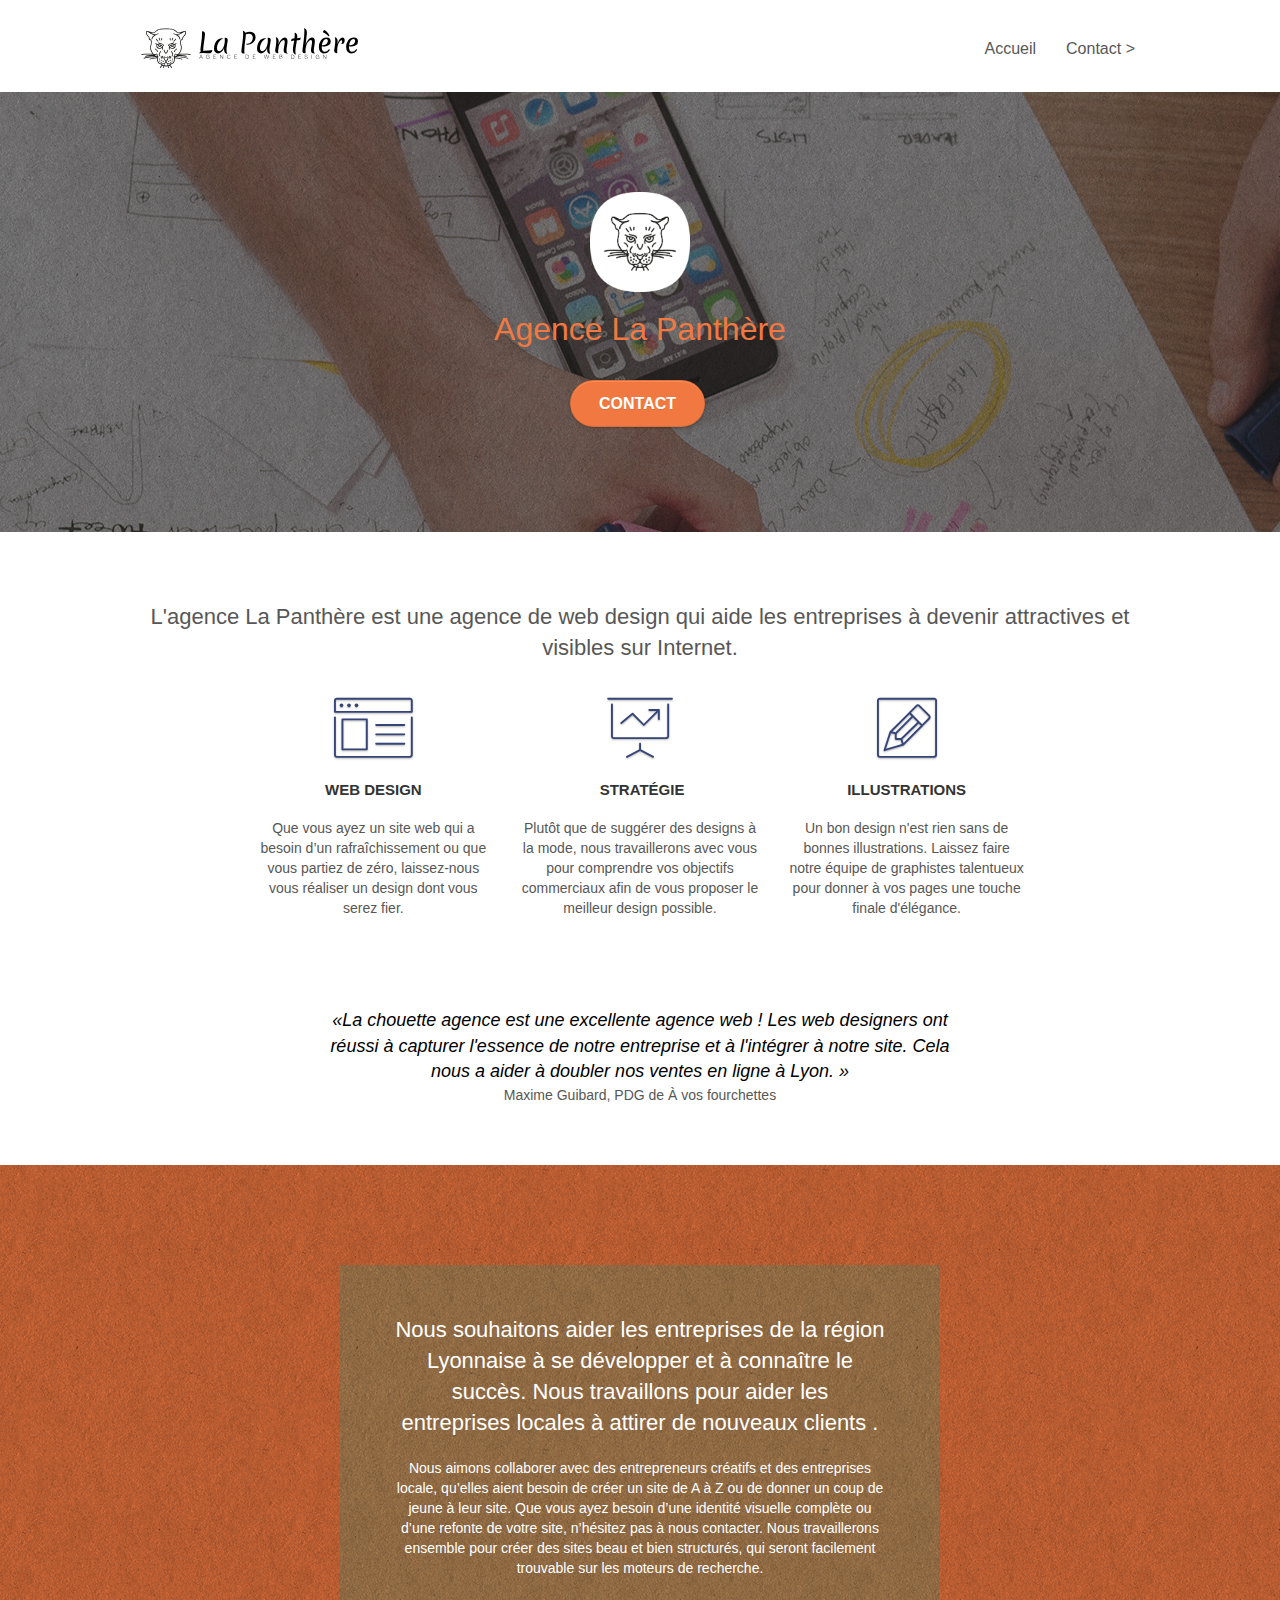
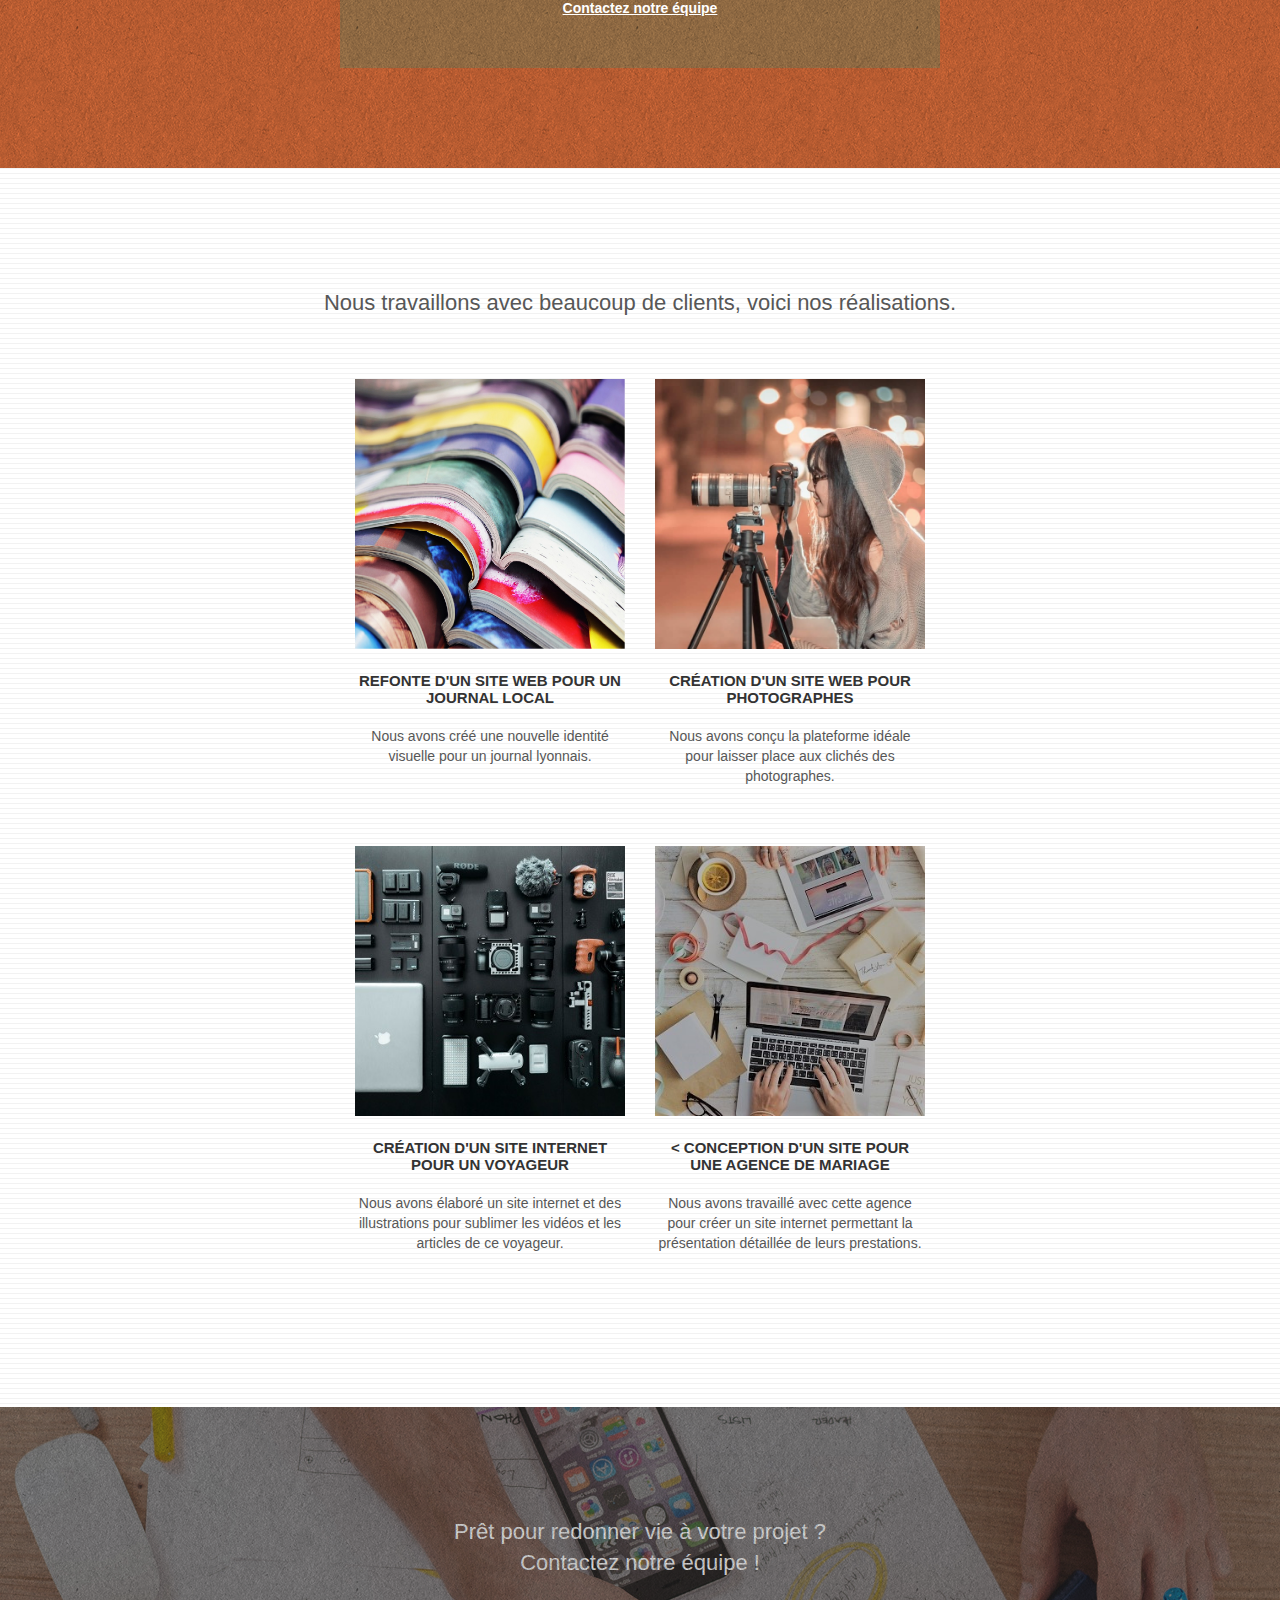
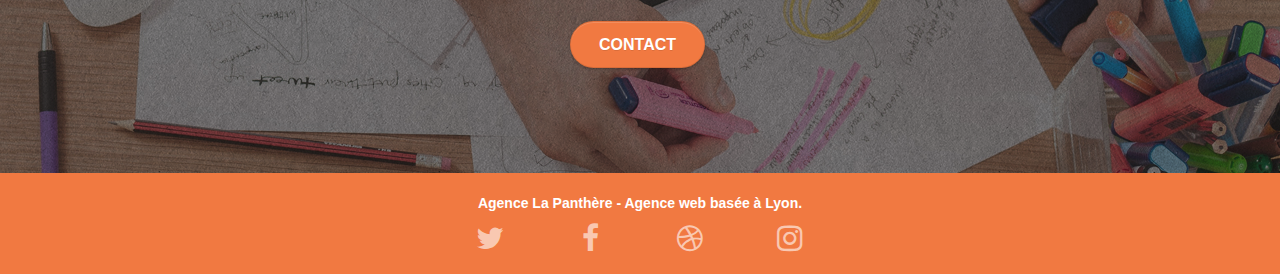
==== commit 83669226: "fix contrast footer" ====
--- a/index.html
+++ b/index.html
@@ -9,7 +9,7 @@
 		<link rel="shortcut icon" type="image/png" href="favicon.jpg">
 
 		<link rel="stylesheet" type="text/css" href="./css/bootstrap.css">
-		<link rel="stylesheet" type="text/css" href="style.css">
+		<link rel="stylesheet" type="text/css" href="style.min.css">
 		<link rel="stylesheet" type="text/css" href="./css/font-awesome.css">
 		<link rel="stylesheet" type="text/css" href="./css/et-line.css">
 
@@ -259,7 +259,7 @@
 				<div class="container bloc-sm">
 					<div class="row">
 						<div class="col-sm-12">
-							<p class="text-center white">
+							<p class="text-center white bold-footer">
 								Agence La Panthère - Agence web basée à Lyon.<br>
 							</p>
 							<div class="row row-no-gutters social">
--- a/style.min.css
+++ b/style.min.css
@@ -0,0 +1 @@
+body{margin:0;padding:0;background:#FFF;overflow-x:hidden;-webkit-font-smoothing:antialiased;-moz-osx-font-smoothing:grayscale}a,button{transition:all .3s ease-in-out;outline:none!important}address{margin:0 0 10px;color:#575757}a:hover{text-decoration:none;cursor:pointer}#page-loading-blocs-notifaction{position:fixed;top:0;bottom:0;width:100%;z-index:100000;background:#FFF url(img/pageload-spinner.gif) no-repeat center center}.bloc{width:100%;clear:both;background:50% 50% no-repeat;padding:0 50px;-webkit-background-size:cover;-moz-background-size:cover;-o-background-size:cover;background-size:cover;position:relative}.bloc .container{padding-left:0;padding-right:0}.bloc-lg{padding:100px 50px}.bloc-md{padding:50px}.bloc-sm{padding:20px 50px}.bg-center,.bg-l-edge,.bg-r-edge,.bg-t-edge,.bg-b-edge,.bg-tl-edge,.bg-bl-edge,.bg-tr-edge,.bg-br-edge,.bg-repeat{-webkit-background-size:auto!important;-moz-background-size:auto!important;-o-background-size:auto!important;background-size:auto!important}.bg-repeat{background:repeat}.bg-t-edge{background:top no-repeat}.bloc-bg-texture::before{content:"";background-size:2px 2px;position:absolute;top:0;bottom:0;left:0;right:0}.texture-paper::before{background:url(img/texture-paper.png);background-size:280px 280px}.b-parallax{background-attachment:fixed}.d-bloc{color:rgba(255,255,255,.7)}.d-bloc button:hover{color:rgba(255,255,255,.9)}.d-bloc .icon-round,.d-bloc .icon-square,.d-bloc .icon-rounded,.d-bloc .icon-semi-rounded-a,.d-bloc .icon-semi-rounded-b{border-color:rgba(255,255,255,.9)}.d-bloc .divider-h span{border-color:rgba(255,255,255,.2)}.d-bloc .a-btn,.d-bloc .navbar a,.d-bloc .navbar-brand,.d-bloc a .icon-sm,.d-bloc a .icon-md,.d-bloc a .icon-lg,.d-bloc a .icon-xl,.d-bloc h1 a,.d-bloc h2 a,.d-bloc h3 a,.d-bloc h4 a,.d-bloc h5 a,.d-bloc h6 a,.d-bloc p a{color:rgba(255,255,255,.6)}.d-bloc .a-btn:hover,.d-bloc .navbar a:hover,.d-bloc .navbar-brand:hover,.d-bloc a:hover .icon-sm,.d-bloc a:hover .icon-md,.d-bloc a:hover .icon-lg,.d-bloc a:hover .icon-xl,.d-bloc h1 a:hover,.d-bloc h2 a:hover,.d-bloc h3 a:hover,.d-bloc h4 a:hover,.d-bloc h5 a:hover,.d-bloc h6 a:hover,.d-bloc p a:hover{color:rgba(255,255,255,1)}.d-bloc .navbar-toggle .icon-bar{background:rgba(255,255,255,1)}.d-bloc .btn-wire,.d-bloc .btn-wire:hover{color:rgba(255,255,255,1);border-color:rgba(255,255,255,1)}.d-bloc .panel{color:rgba(0,0,0,.5)}.d-bloc .panel button:hover{color:rgba(0,0,0,.7)}.d-bloc .panel icon{border-color:rgba(0,0,0,.7)}.d-bloc .panel .divider-h span{border-color:rgba(0,0,0,.1)}.d-bloc .panel .a-btn{color:rgba(0,0,0,.6)}.d-bloc .panel .a-btn:hover{color:rgba(0,0,0,1)}.d-bloc .panel .btn-wire,.d-bloc .panel .btn-wire:hover{color:rgba(0,0,0,.7);border-color:rgba(0,0,0,.3)}.d-bloc .panel,.l-bloc{color:rgba(0,0,0,.5)}.d-bloc .panel button:hover,.l-bloc button:hover{color:rgba(0,0,0,.7)}.l-bloc .icon-round,.l-bloc .icon-square,.l-bloc .icon-rounded,.l-bloc .icon-semi-rounded-a,.l-bloc .icon-semi-rounded-b{border-color:rgba(0,0,0,.7)}.d-bloc .panel .divider-h span,.l-bloc .divider-h span{border-color:rgba(0,0,0,.1)}.d-bloc .panel .a-btn,.l-bloc .a-btn,.l-bloc .navbar a,.l-bloc .navbar-brand,.l-bloc a .icon-sm,.l-bloc a .icon-md,.l-bloc a .icon-lg,.l-bloc a .icon-xl,.l-bloc h1 a,.l-bloc h2 a,.l-bloc h3 a,.l-bloc h4 a,.l-bloc h5 a,.l-bloc h6 a,.l-bloc p a{color:rgba(0,0,0,.6)}.d-bloc .panel .a-btn:hover,.l-bloc .a-btn:hover,.l-bloc .navbar a:hover,.l-bloc .navbar-brand:hover,.l-bloc a:hover .icon-sm,.l-bloc a:hover .icon-md,.l-bloc a:hover .icon-lg,.l-bloc a:hover .icon-xl,.l-bloc h1 a:hover,.l-bloc h2 a:hover,.l-bloc h3 a:hover,.l-bloc h4 a:hover,.l-bloc h5 a:hover,.l-bloc h6 a:hover,.l-bloc p a:hover{color:rgba(0,0,0,1)}.l-bloc .navbar-toggle .icon-bar{color:rgba(0,0,0,.6)}.d-bloc .panel .btn-wire,.d-bloc .panel .btn-wire:hover,.l-bloc .btn-wire,.l-bloc .btn-wire:hover{color:rgba(0,0,0,.7);border-color:rgba(0,0,0,.3)}.voffset{margin-top:30px}.voffset-lg{margin-top:80px}.row-no-gutters{margin-right:0;margin-left:0}.row.row-no-gutters>[class^="col-"],.row.row-no-gutters>[class*=" col-"]{padding-right:0;padding-left:0}#bloc-1-hero h1{font-size:32px}.navbar{margin-bottom:0;z-index:1}.navbar-brand{height:auto;padding:3px 15px;font-size:25px;font-weight:400;font-weight:600;line-height:44px}.navbar-brand img{max-height:200px;margin:0 5px 0 0;display:inline}.navbar-brand img[src$=svg]{min-width:100px}.nav-center .navbar-brand img{margin:0}.navbar .nav{padding-top:2px;margin-right:-16px;float:right;z-index:1}.nav>li{float:left;margin-top:4px;font-size:16px}.navbar-nav .open .dropdown-menu>li>a{text-align:inherit}.nav>li a:hover,.nav>li a:focus{background:transparent}.navbar-toggle{margin:10px 10px 0 0;border:0}.navbar-toggle:hover{background:transparent!important}.navbar-toggle .icon-bar{background-color:rgba(0,0,0,.5);width:26px}.nav-invert .navbar .nav{float:left}.nav-invert .navbar-header,.nav-invert .navbar-brand{float:right;position:relative;z-index:2}@media (min-width:768px){.site-navigation{position:absolute;top:50%;right:20px;transform:translate(0,-50%);-webkit-transform:translateY(-50%)}.nav>li .dropdown-menu a,.nav>li .dropdown-menu a:hover{color:#484848}.nav-invert .site-navigation{left:0;right:0}.nav-center{text-align:center}.nav-center .navbar-header{width:100%}.nav-center .navbar-header,.nav-center .navbar-brand,.nav-center .nav>li{float:none;display:inline-block}.nav-center .site-navigation{position:relative;width:100%;right:0;margin-right:0;margin-top:20px}.nav-center.mini-nav .navbar-toggle{float:none;margin:10px auto 0}}.nav>li>.dropdown a{background:none!important;display:block;padding:14px 15px}nav .caret{margin:0 5px}.dropdown-menu .dropdown-menu{top:-8px;left:100%}.dropdown-menu .dropmenu-flow-right{top:100%;left:0;margin-left:-1px;border-top-left-radius:0;border-top-right-radius:0}.dropdown-menu .dropdown span{border:4px solid #000;border-top-color:transparent;border-right-color:transparent;border-bottom-color:transparent;margin:6px -5px 0 0!important;float:right}.mg-md{margin-top:10px;margin-bottom:20px}.mg-lg{margin-top:10px;margin-bottom:40px}.btn{margin:0 5px 5px 0}.btn.pull-right{margin:0 0 5px 5px}.btn-d,.btn-d:hover,.btn-d:focus{color:#FFF;background:rgba(0,0,0,.3)}button{outline:none!important}.btn-rd{border-radius:40px}.btn-clean{border:1px solid rgba(0,0,0,.08);border-bottom-color:rgba(0,0,0,.1);text-shadow:0 1px 0 rgba(0,0,1,.1);box-shadow:0 1px 3px rgba(0,0,1,.25),inset 0 1px 0 0 rgba(255,255,255,.15)}.icon-md{font-size:30px!important}.icon-lg{font-size:60px!important}.sm-shadow{text-shadow:0 1px 2px rgba(0,0,0,.3)}.panel-sq,.panel-sq .panel-heading,.panel-sq .panel-footer{border-radius:0}.panel-rd{border-radius:30px}.panel-rd .panel-heading{border-radius:29px 29px 0 0}.panel-rd .panel-footer{border-radius:0 0 29px 29px}.form-control{border-color:rgba(0,0,0,.1);box-shadow:none}.scrollToTop{width:40px;height:40px;position:fixed;bottom:20px;right:20px;opacity:1;z-index:500;transition:all .3s ease-in-out}.scrollToTop span{margin-top:6px}.showScrollTop{font-size:14px;opacity:1}a[data-lightbox]{position:relative;display:block;text-align:center}a[data-lightbox]:hover::before{content:"+";font-family:"HelveticaNeue-Light","Helvetica Neue Light","Helvetica Neue",Helvetica,Arial;font-size:32px;width:50px;height:50px;margin-left:-25px;border-radius:50%;background:rgba(0,0,0,.6);color:#FFF;font-weight:100;z-index:1;position:absolute;top:50%;transform:translateY(-50%);-webkit-transform:translateY(-50%)}a[data-lightbox]:hover img{opacity:.6;-webkit-animation-fill-mode:none;animation-fill-mode:none}#lightbox-modal{display:flex;align-items:center}#lightbox-modal .modal-dialog{width:90%;max-width:900px;margin:0 auto 0}#lightbox-modal .modal-dialog img{max-height:90vh;margin:0 auto}.lightbox-caption{padding:20px;color:#FFF;background:rgba(0,0,0,.5);position:absolute;left:15px;right:15px;bottom:5px}.close-lightbox{color:#FFF;font-size:30px;position:absolute;top:20px;right:20px;z-index:20;background:rgba(0,0,0,.5);border:none;line-height:30px;padding:0 9px 5px;opacity:.3}.close-lightbox:hover,.next-lightbox:hover,.prev-lightbox:hover{opacity:1;color:#FFF}.next-lightbox,.prev-lightbox{font-size:20px;color:rgba(255,255,255,.9);background:rgba(0,0,0,.5);transition:all .2s ease-in-out;position:absolute;top:45%;z-index:1;opacity:.4}.next-lightbox{padding:6px 8px 1px 13px;right:25px}.prev-lightbox{padding:6px 13px 1px 10px;left:25px}.snapshot-lb .modal-body{padding-bottom:45px}.snapshot-lb .lightbox-caption{padding:0;color:rgba(0,0,0,.5);background:none}h1,h2,h3,h4,h5,h6,p,label,.btn,a{font-family:"helvetica";font-weight:400;color:#575757!important}.container{max-width:1000px}.hero-bloc-text{font-size:38px}.hero-bloc-text-sub{font-size:36px}.statement-bloc-text{line-height:26px;font-style:italic;font-size:20px;text-align:center;font-weight:lighter;max-width:520px;margin:auto auto auto auto}p{font-size:14px}q{color:#000}.tight-width-whitespace{max-width:600px;margin:auto auto auto auto}.h1{font-size:20px;font-family:"Open Sans"}.cta-hero{margin-top:22px;color:#FFFFFF!important;text-transform:uppercase;padding:12px 28px 12px 28px;font-size:16px;font-weight:700}.social{max-width:400px;margin:auto auto auto auto}h2{font-size:22px;line-height:1.4em}h3{font-size:15px;text-transform:uppercase;font-weight:700;color:#333333!important}.med-width-whitespace{max-width:800px;margin:auto auto auto auto;box-shadow:0 0 0 #000}h1{color:#333333!important}h4{color:#333333!important}.icons{margin-bottom:14px;margin-top:24px}.white{color:#FFFFFF!important}.portfolio-thumb{margin-bottom:24px}.portfolio-row{margin-bottom:44px;margin-top:50px}.avatar{box-shadow:0 4px 9px rgba(0,0,0,.3)}.black-background{background-color:rgba(165,147,99,.7);padding:40px 40px 40px 40px}.bold-link{font-weight:900;text-decoration:underline!important}.bold-footer{font-weight:700}.bgc-white{background-color:#FFF}.bgc-dark-slate-blue{background-color:#364577}.bgc-atomic-tangerine{background-color:#f17941}.tc-orange{color:#f17941!important}.tc-white{color:#FFFFFF!important}.btn-atomic-tangerine{background:#f17941;color:#FFFFFF!important}.btn-atomic-tangerine:hover{background:#c27956!important;color:#FFFFFF!important}.ltc-white{color:#FFFFFF!important}.ltc-white:hover{color:#cccccc!important}.ltc-atomic-tangerine{color:#f17941!important}.ltc-atomic-tangerine:hover{color:#c27956!important}.icon-dark-slate-blue{color:#364577!important;border-color:#364577!important}.bg-dots-bg{background-image:url(img/dots-bg.png)}.bg-lines-h2-bg{background-image:url(img/lines-h2-bg.png)}.bg-banniere{background-image:url(img/agence-la-panthere.jpg)}.bg-presentation{background-image:url(img/image-de-presentation.jpg)}.quote{font-size:18px;font-style:italic}.author{font-size:14px}@media (max-width:1024px){.bloc{padding-left:20px;padding-right:20px}.bloc.full-width-bloc,.bloc-tile-2.full-width-bloc .container,.bloc-tile-3.full-width-bloc .container,.bloc-tile-4.full-width-bloc .container{padding-left:0;padding-right:0}}@media (max-width:992px) and (min-width:768px){.navbar .nav{max-width:80%}.nav-center.navbar .nav{max-width:100%}}@media only screen and (min-width:768px) and (max-width:1024px) and (orientation:landscape){.b-parallax{background-attachment:scroll}}@media only screen and (min-width:1024px) and (max-width:1366px) and (-webkit-min-device-pixel-ratio:1.5){.b-parallax{background-attachment:scroll}}@media (max-width:991px){.container{width:100%}.b-parallax{background-attachment:scroll}.page-container,#hero-bloc{overflow-x:hidden;position:relative}.bloc{padding-left:constant(safe-area-inset-left);padding-right:constant(safe-area-inset-right)}.bloc-group,.bloc-group .bloc{display:block;width:100%}.bloc-fill-screen .fill-bloc-top-edge,.bloc-fill-screen .fill-bloc-bottom-edge{padding:0 20px;padding-left:constant(safe-area-inset-left);padding-right:constant(safe-area-inset-right)}}@media (max-width:767px){.page-container{overflow-x:hidden;position:relative}h1,h2,h3,h4,h5,h6,p,#disqus_thread{padding-left:10px!important;padding-right:10px!important}.b-parallax{background-attachment:scroll}.navbar .nav{padding-top:0;border-top:1px solid rgba(0,0,0,.2);float:none!important}.navbar.row{margin-left:0;margin-right:0}.site-navigation{position:inherit;transform:none;-webkit-transform:none;-ms-transform:none}.nav>li{margin-top:0;border-bottom:1px solid rgba(0,0,0,.1);background:rgba(0,0,0,.05);text-align:left;padding-left:15px;width:100%}.nav>li:hover{background:rgba(0,0,0,.08)}.dropdown .dropdown a .caret{float:none;margin:5px 0 0 10px!important;border:4px solid #000;border-bottom-color:transparent;border-right-color:transparent;border-left-color:transparent}#hero-bloc .navbar .nav{background:rgba(0,0,0,.8)}#hero-bloc .navbar .nav a{color:rgba(255,255,255,.6)}.hero{padding:50px 0}.hero-nav{left:-1px;right:-1px}.navbar-collapse{padding:0;overflow-x:hidden;-webkit-box-shadow:none;box-shadow:none}.navbar-brand img{max-height:40px;width:auto}.nav-invert .navbar-header{float:none;width:100%}.nav-invert .navbar-toggle{float:left;margin-left:10px}.bloc{padding-left:0;padding-right:0}.bloc-xxl,.bloc-xl,.bloc-lg{padding:40px 0}.bloc-sm,.bloc-md{padding-left:0;padding-right:0}.bloc-tile-2 .container,.bloc-tile-3 .container,.bloc-tile-4 .container,.bloc-fill-screen .fill-bloc-top-edge,.bloc-fill-screen .fill-bloc-bottom-edge{padding-left:0;padding-right:0}.a-block{padding:0 10px}.btn-dwn{display:none}.voffset{margin-top:5px}.voffset-md{margin-top:20px}.voffset-lg{margin-top:30px}form{padding:5px}.close-lightbox{display:inline-block}.blocsapp-device-iphone5{background-size:216px 425px;padding-top:60px;width:216px;height:425px}.blocsapp-device-iphone5 img{width:180px;height:320px}}@media (max-width:400px){.bloc{padding-left:0;padding-right:0}}@media (max-width:767px){.bloc-mob-center-text{text-align:center}}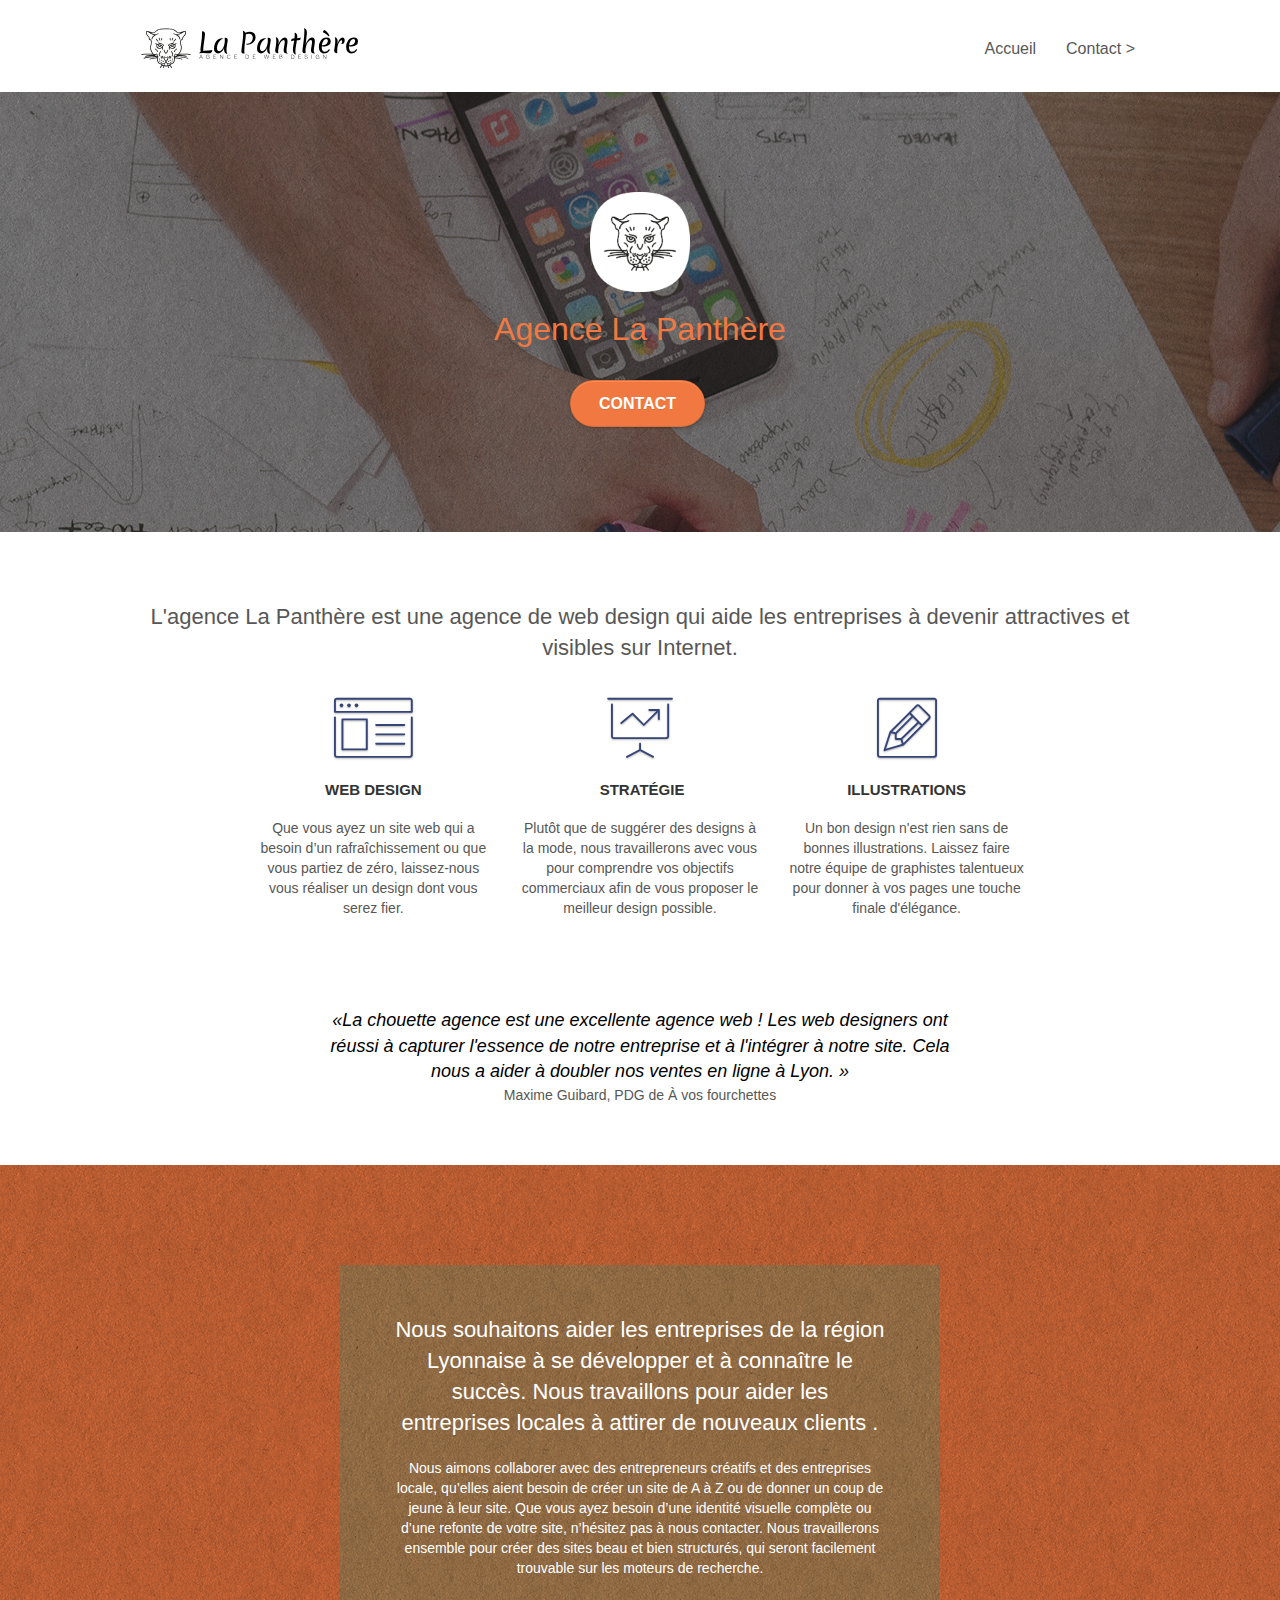
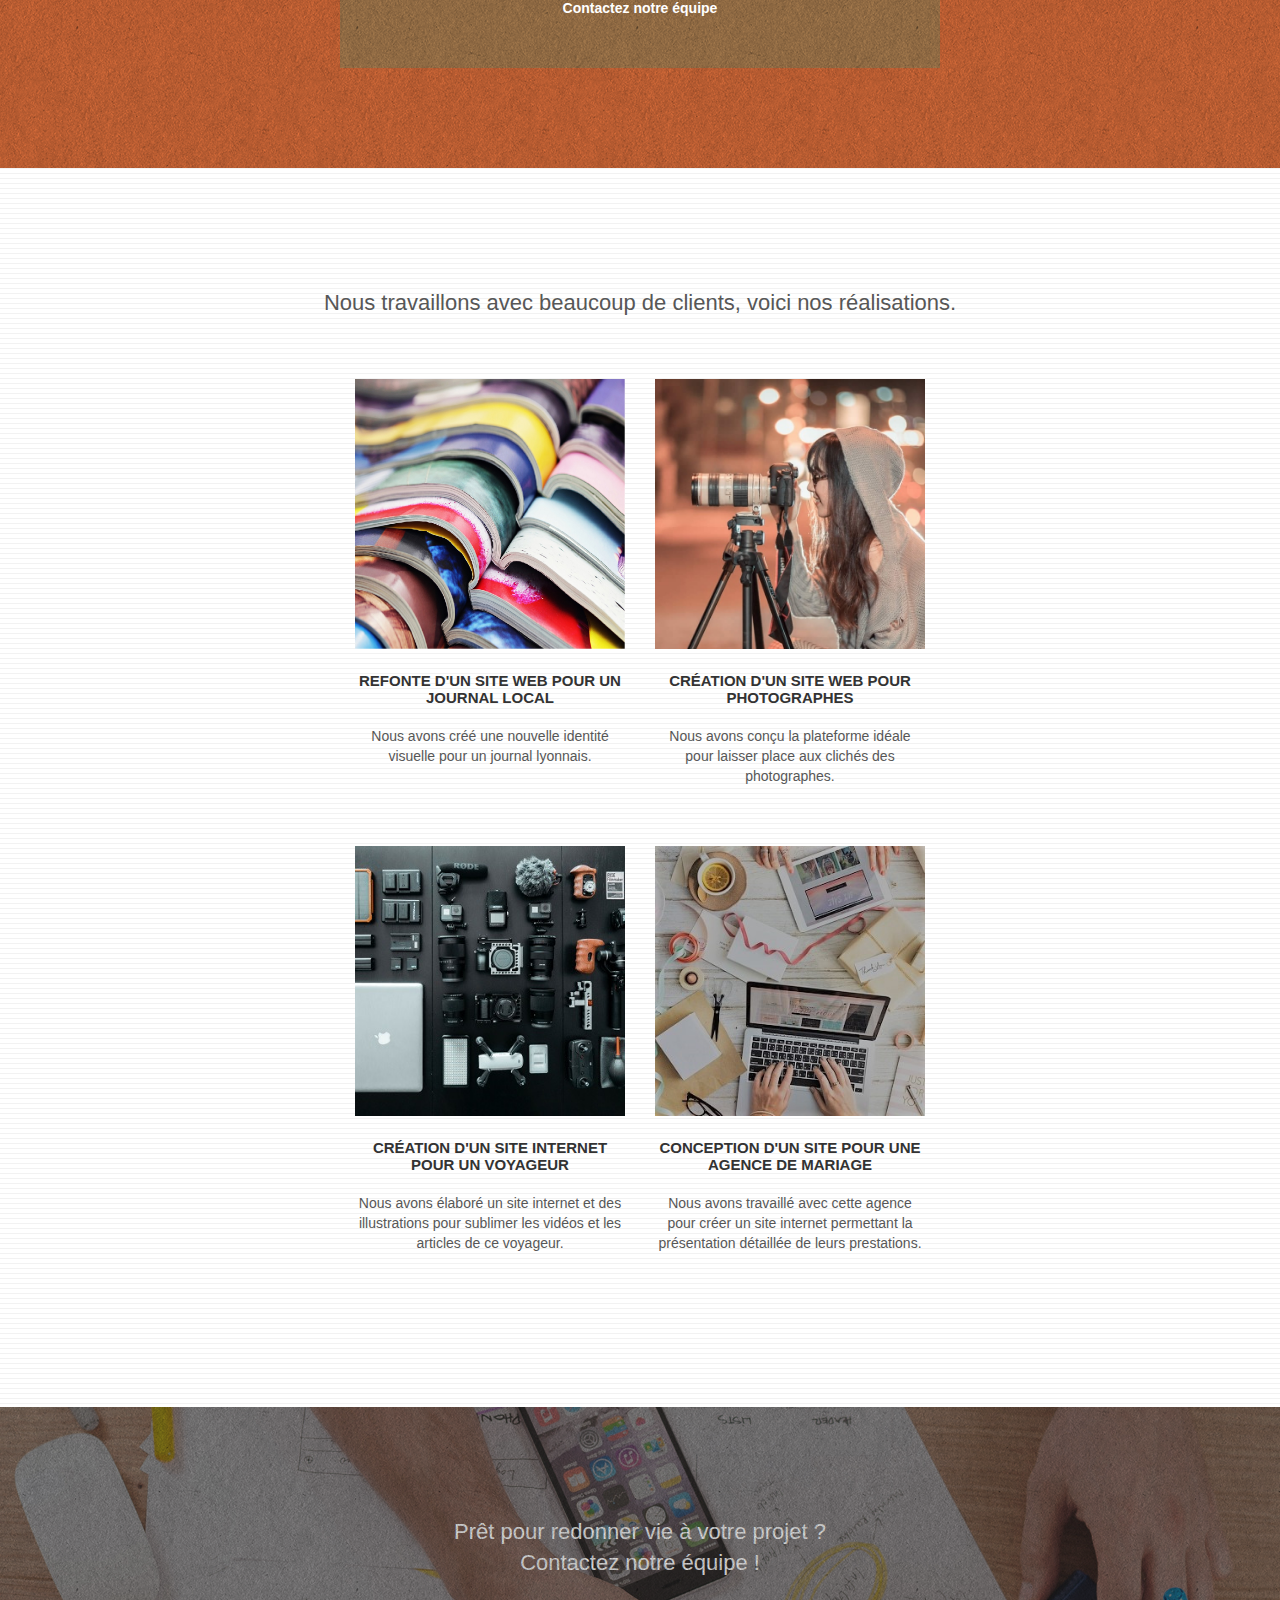
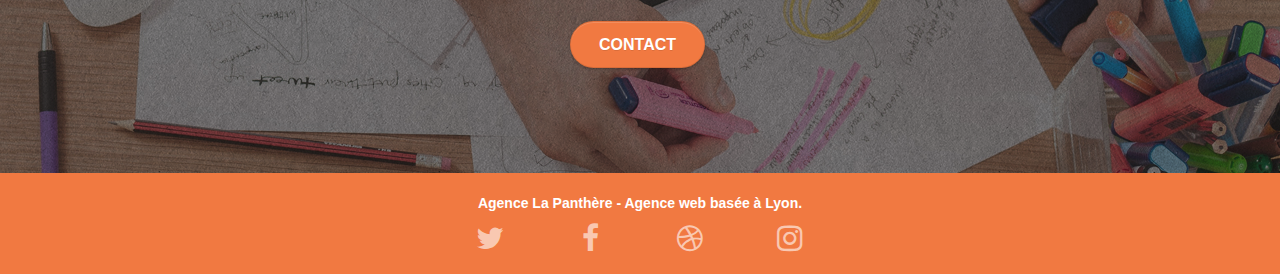
==== commit 18d8d04e: "fix focus" ====
--- a/index.html
+++ b/index.html
@@ -9,7 +9,7 @@
 		<link rel="shortcut icon" type="image/png" href="favicon.jpg">
 
 		<link rel="stylesheet" type="text/css" href="./css/bootstrap.css">
-		<link rel="stylesheet" type="text/css" href="style.min.css">
+		<link rel="stylesheet" type="text/css" href="style.css">
 		<link rel="stylesheet" type="text/css" href="./css/font-awesome.css">
 		<link rel="stylesheet" type="text/css" href="./css/et-line.css">
 
@@ -227,11 +227,11 @@
 									class="img-responsive portfolio-thumb"
 									alt="Photo d'un bureau avec un ordinateur"></a>
 							<h3 class="mg-md text-center">
-								< Conception d'un site pour une agence de mariage </h3>
-									<p class="text-center">
-										Nous avons travaillé avec cette agence pour créer un site internet permettant la
-										présentation détaillée de leurs prestations.
-									</p>
+								Conception d'un site pour une agence de mariage </h3>
+							<p class="text-center">
+								Nous avons travaillé avec cette agence pour créer un site internet permettant la
+								présentation détaillée de leurs prestations.
+							</p>
 						</div>
 					</div>
 				</div>
--- a/style.css
+++ b/style.css
@@ -0,0 +1,1115 @@
+body {
+    margin: 0;
+    padding: 0;
+    background: #FFF;
+    overflow-x: hidden;
+    -webkit-font-smoothing: antialiased;
+    -moz-osx-font-smoothing: grayscale;
+}
+
+a,
+button {
+    transition: all .3s ease-in-out;
+    outline: none !important;
+}
+
+address {
+    margin: 0 0 10px;
+    color: #575757;
+}
+
+a:hover {
+    text-decoration: none;
+    cursor: pointer;
+}
+
+#page-loading-blocs-notifaction {
+    position: fixed;
+    top: 0;
+    bottom: 0;
+    width: 100%;
+    z-index: 100000;
+    background: #FFFFFF url("img/pageload-spinner.gif") no-repeat center center;
+}
+
+.bloc {
+    width: 100%;
+    clear: both;
+    background: 50% 50% no-repeat;
+    padding: 0 50px;
+    -webkit-background-size: cover;
+    -moz-background-size: cover;
+    -o-background-size: cover;
+    background-size: cover;
+    position: relative;
+}
+
+.bloc .container {
+    padding-left: 0;
+    padding-right: 0;
+}
+
+.bloc-lg {
+    padding: 100px 50px;
+}
+
+.bloc-md {
+    padding: 50px;
+}
+
+.bloc-sm {
+    padding: 20px 50px;
+}
+
+.bg-center,
+.bg-l-edge,
+.bg-r-edge,
+.bg-t-edge,
+.bg-b-edge,
+.bg-tl-edge,
+.bg-bl-edge,
+.bg-tr-edge,
+.bg-br-edge,
+.bg-repeat {
+    -webkit-background-size: auto !important;
+    -moz-background-size: auto !important;
+    -o-background-size: auto !important;
+    background-size: auto !important;
+}
+
+.bg-repeat {
+    background: repeat;
+}
+
+.bg-t-edge {
+    background: top no-repeat;
+}
+
+.bloc-bg-texture::before {
+    content: "";
+    background-size: 2px 2px;
+    position: absolute;
+    top: 0;
+    bottom: 0;
+    left: 0;
+    right: 0;
+}
+
+.texture-paper::before {
+    background: url("img/texture-paper.png");
+    background-size: 280px 280px;
+}
+
+.b-parallax {
+    background-attachment: fixed;
+}
+
+.d-bloc {
+    color: rgba(255, 255, 255, .7);
+}
+
+.d-bloc button:hover {
+    color: rgba(255, 255, 255, .9);
+}
+
+.d-bloc .icon-round,
+.d-bloc .icon-square,
+.d-bloc .icon-rounded,
+.d-bloc .icon-semi-rounded-a,
+.d-bloc .icon-semi-rounded-b {
+    border-color: rgba(255, 255, 255, .9);
+}
+
+.d-bloc .divider-h span {
+    border-color: rgba(255, 255, 255, .2);
+}
+
+.d-bloc .a-btn,
+.d-bloc .navbar a,
+.d-bloc .navbar-brand,
+.d-bloc a .icon-sm,
+.d-bloc a .icon-md,
+.d-bloc a .icon-lg,
+.d-bloc a .icon-xl,
+.d-bloc h1 a,
+.d-bloc h2 a,
+.d-bloc h3 a,
+.d-bloc h4 a,
+.d-bloc h5 a,
+.d-bloc h6 a,
+.d-bloc p a {
+    color: rgba(255, 255, 255, .6);
+}
+
+.d-bloc .a-btn:hover,
+.d-bloc .navbar a:hover,
+.d-bloc .navbar-brand:hover,
+.d-bloc a:hover .icon-sm,
+.d-bloc a:hover .icon-md,
+.d-bloc a:hover .icon-lg,
+.d-bloc a:hover .icon-xl,
+.d-bloc h1 a:hover,
+.d-bloc h2 a:hover,
+.d-bloc h3 a:hover,
+.d-bloc h4 a:hover,
+.d-bloc h5 a:hover,
+.d-bloc h6 a:hover,
+.d-bloc p a:hover {
+    color: rgba(255, 255, 255, 1);
+}
+
+.d-bloc .navbar-toggle .icon-bar {
+    background: rgba(255, 255, 255, 1);
+}
+
+.d-bloc .btn-wire,
+.d-bloc .btn-wire:hover {
+    color: rgba(255, 255, 255, 1);
+    border-color: rgba(255, 255, 255, 1);
+}
+
+.d-bloc .panel {
+    color: rgba(0, 0, 0, .5);
+}
+
+.d-bloc .panel button:hover {
+    color: rgba(0, 0, 0, .7);
+}
+
+.d-bloc .panel icon {
+    border-color: rgba(0, 0, 0, .7);
+}
+
+.d-bloc .panel .divider-h span {
+    border-color: rgba(0, 0, 0, .1);
+}
+
+.d-bloc .panel .a-btn {
+    color: rgba(0, 0, 0, .6);
+}
+
+.d-bloc .panel .a-btn:hover {
+    color: rgba(0, 0, 0, 1);
+}
+
+.d-bloc .panel .btn-wire,
+.d-bloc .panel .btn-wire:hover {
+    color: rgba(0, 0, 0, .7);
+    border-color: rgba(0, 0, 0, .3);
+}
+
+.d-bloc .panel,
+.l-bloc {
+    color: rgba(0, 0, 0, .5);
+}
+
+.d-bloc .panel button:hover,
+.l-bloc button:hover {
+    color: rgba(0, 0, 0, .7);
+}
+
+.l-bloc .icon-round,
+.l-bloc .icon-square,
+.l-bloc .icon-rounded,
+.l-bloc .icon-semi-rounded-a,
+.l-bloc .icon-semi-rounded-b {
+    border-color: rgba(0, 0, 0, .7);
+}
+
+.d-bloc .panel .divider-h span,
+.l-bloc .divider-h span {
+    border-color: rgba(0, 0, 0, .1);
+}
+
+.d-bloc .panel .a-btn,
+.l-bloc .a-btn,
+.l-bloc .navbar a,
+.l-bloc .navbar-brand,
+.l-bloc a .icon-sm,
+.l-bloc a .icon-md,
+.l-bloc a .icon-lg,
+.l-bloc a .icon-xl,
+.l-bloc h1 a,
+.l-bloc h2 a,
+.l-bloc h3 a,
+.l-bloc h4 a,
+.l-bloc h5 a,
+.l-bloc h6 a,
+.l-bloc p a {
+    color: rgba(0, 0, 0, .6);
+}
+
+.d-bloc .panel .a-btn:hover,
+.l-bloc .a-btn:hover,
+.l-bloc .navbar a:hover,
+.l-bloc .navbar-brand:hover,
+.l-bloc a:hover .icon-sm,
+.l-bloc a:hover .icon-md,
+.l-bloc a:hover .icon-lg,
+.l-bloc a:hover .icon-xl,
+.l-bloc h1 a:hover,
+.l-bloc h2 a:hover,
+.l-bloc h3 a:hover,
+.l-bloc h4 a:hover,
+.l-bloc h5 a:hover,
+.l-bloc h6 a:hover,
+.l-bloc p a:hover {
+    color: rgba(0, 0, 0, 1);
+}
+
+.l-bloc .navbar-toggle .icon-bar {
+    color: rgba(0, 0, 0, .6);
+}
+
+.d-bloc .panel .btn-wire,
+.d-bloc .panel .btn-wire:hover,
+.l-bloc .btn-wire,
+.l-bloc .btn-wire:hover {
+    color: rgba(0, 0, 0, .7);
+    border-color: rgba(0, 0, 0, .3);
+}
+
+.voffset {
+    margin-top: 30px;
+}
+
+.voffset-lg {
+    margin-top: 80px;
+}
+
+.row-no-gutters {
+    margin-right: 0;
+    margin-left: 0;
+}
+
+.row.row-no-gutters>[class^="col-"],
+.row.row-no-gutters>[class*=" col-"] {
+    padding-right: 0;
+    padding-left: 0;
+}
+
+#bloc-1-hero h1 {
+    font-size: 32px;
+}
+
+.navbar {
+    margin-bottom: 0;
+    z-index: 1;
+}
+
+.navbar-brand {
+    height: auto;
+    padding: 3px 15px;
+    font-size: 25px;
+    font-weight: normal;
+    font-weight: 600;
+    line-height: 44px;
+}
+
+.navbar-brand img {
+    max-height: 200px;
+    margin: 0 5px 0 0;
+    display: inline;
+}
+
+.navbar-brand img[src$=svg] {
+    min-width: 100px;
+}
+
+.nav-center .navbar-brand img {
+    margin: 0;
+}
+
+.navbar .nav {
+    padding-top: 2px;
+    margin-right: -16px;
+    float: right;
+    z-index: 1;
+}
+
+.nav>li {
+    float: left;
+    margin-top: 4px;
+    font-size: 16px;
+}
+
+.navbar-nav .open .dropdown-menu>li>a {
+    text-align: inherit;
+}
+
+.nav>li a:hover,
+.nav>li a:focus {
+    background: transparent;
+    text-decoration: underline;
+}
+
+.navbar-toggle {
+    margin: 10px 10px 0 0;
+    border: 0px;
+}
+
+.navbar-toggle:hover {
+    background: transparent !important;
+}
+
+.navbar-toggle .icon-bar {
+    background-color: rgba(0, 0, 0, .5);
+    width: 26px;
+}
+
+.nav-invert .navbar .nav {
+    float: left;
+}
+
+.nav-invert .navbar-header,
+.nav-invert .navbar-brand {
+    float: right;
+    position: relative;
+    z-index: 2;
+}
+
+@media (min-width: 768px) {
+    .site-navigation {
+        position: absolute;
+        top: 50%;
+        right: 20px;
+        transform: translate(0, -50%);
+        -webkit-transform: translateY(-50%);
+    }
+
+    .nav>li .dropdown-menu a,
+    .nav>li .dropdown-menu a:hover {
+        color: #484848;
+    }
+
+    .nav-invert .site-navigation {
+        left: 0;
+        right: 0;
+    }
+
+    .nav-center {
+        text-align: center;
+    }
+
+    .nav-center .navbar-header {
+        width: 100%;
+    }
+
+    .nav-center .navbar-header,
+    .nav-center .navbar-brand,
+    .nav-center .nav>li {
+        float: none;
+        display: inline-block;
+    }
+
+    .nav-center .site-navigation {
+        position: relative;
+        width: 100%;
+        right: 0;
+        margin-right: 0px;
+        margin-top: 20px;
+    }
+
+    .nav-center.mini-nav .navbar-toggle {
+        float: none;
+        margin: 10px auto 0;
+    }
+}
+
+.nav>li>.dropdown a {
+    background: none !important;
+    display: block;
+    padding: 14px 15px;
+}
+
+nav .caret {
+    margin: 0 5px;
+}
+
+.dropdown-menu .dropdown-menu {
+    top: -8px;
+    left: 100%;
+}
+
+.dropdown-menu .dropmenu-flow-right {
+    top: 100%;
+    left: 0;
+    margin-left: -1px;
+    border-top-left-radius: 0;
+    border-top-right-radius: 0;
+}
+
+.dropdown-menu .dropdown span {
+    border: 4px solid black;
+    border-top-color: transparent;
+    border-right-color: transparent;
+    border-bottom-color: transparent;
+    margin: 6px -5px 0 0 !important;
+    float: right;
+}
+
+.mg-md {
+    margin-top: 10px;
+    margin-bottom: 20px;
+}
+
+.mg-lg {
+    margin-top: 10px;
+    margin-bottom: 40px;
+}
+
+.btn {
+    margin: 0 5px 5px 0;
+}
+
+.btn.pull-right {
+    margin: 0 0 5px 5px;
+}
+
+.btn-d,
+.btn-d:hover,
+.btn-d:focus {
+    color: #FFF;
+    background: rgba(0, 0, 0, .3);
+}
+
+button {
+    outline: none !important;
+}
+
+.btn-rd:focus {
+    text-decoration: underline;
+}
+
+.btn-rd {
+    border-radius: 40px;
+}
+
+.btn-clean {
+    border: 1px solid rgba(0, 0, 0, .08);
+    border-bottom-color: rgba(0, 0, 0, .1);
+    text-shadow: 0 1px 0 rgba(0, 0, 1, .1);
+    box-shadow: 0 1px 3px rgba(0, 0, 1, .25), inset 0 1px 0 0 rgba(255, 255, 255, .15);
+}
+
+.icon-md {
+    font-size: 30px !important;
+}
+
+.icon-lg {
+    font-size: 60px !important;
+}
+
+.sm-shadow {
+    text-shadow: 0 1px 2px rgba(0, 0, 0, .3);
+}
+
+.panel-sq,
+.panel-sq .panel-heading,
+.panel-sq .panel-footer {
+    border-radius: 0;
+}
+
+.panel-rd {
+    border-radius: 30px;
+}
+
+.panel-rd .panel-heading {
+    border-radius: 29px 29px 0 0;
+}
+
+.panel-rd .panel-footer {
+    border-radius: 0 0 29px 29px;
+}
+
+.form-control {
+    border-color: rgba(0, 0, 0, .1);
+    box-shadow: none;
+}
+
+.scrollToTop {
+    width: 40px;
+    height: 40px;
+    position: fixed;
+    bottom: 20px;
+    right: 20px;
+    opacity: 1;
+    z-index: 500;
+    transition: all .3s ease-in-out;
+}
+
+.scrollToTop span {
+    margin-top: 6px;
+}
+
+.showScrollTop {
+    font-size: 14px;
+    opacity: 1;
+}
+
+a[data-lightbox] {
+    position: relative;
+    display: block;
+    text-align: center;
+}
+
+a[data-lightbox]:hover::before {
+    content: "+";
+    font-family: "HelveticaNeue-Light", "Helvetica Neue Light", "Helvetica Neue", Helvetica, Arial;
+    font-size: 32px;
+    width: 50px;
+    height: 50px;
+    margin-left: -25px;
+    border-radius: 50%;
+    background: rgba(0, 0, 0, .6);
+    color: #FFF;
+    font-weight: 100;
+    z-index: 1;
+    position: absolute;
+    top: 50%;
+    transform: translateY(-50%);
+    -webkit-transform: translateY(-50%);
+}
+
+a[data-lightbox]:hover img {
+    opacity: 0.6;
+    -webkit-animation-fill-mode: none;
+    animation-fill-mode: none;
+}
+
+#lightbox-modal {
+    display: flex;
+    align-items: center;
+}
+
+#lightbox-modal .modal-dialog {
+    width: 90%;
+    max-width: 900px;
+    margin: 0 auto 0;
+}
+
+#lightbox-modal .modal-dialog img {
+    max-height: 90vh;
+    margin: 0 auto;
+}
+
+.lightbox-caption {
+    padding: 20px;
+    color: #FFF;
+    background: rgba(0, 0, 0, .5);
+    position: absolute;
+    left: 15px;
+    right: 15px;
+    bottom: 5px;
+}
+
+.close-lightbox {
+    color: #FFF;
+    font-size: 30px;
+    position: absolute;
+    top: 20px;
+    right: 20px;
+    z-index: 20;
+    background: rgba(0, 0, 0, .5);
+    border: none;
+    line-height: 30px;
+    padding: 0 9px 5px;
+    opacity: 0.3;
+}
+
+.close-lightbox:hover,
+.next-lightbox:hover,
+.prev-lightbox:hover {
+    opacity: 1.0;
+    color: #FFF;
+}
+
+.next-lightbox,
+.prev-lightbox {
+    font-size: 20px;
+    color: rgba(255, 255, 255, .9);
+    background: rgba(0, 0, 0, .5);
+    transition: all .2s ease-in-out;
+    position: absolute;
+    top: 45%;
+    z-index: 1;
+    opacity: 0.4;
+}
+
+.next-lightbox {
+    padding: 6px 8px 1px 13px;
+    right: 25px;
+}
+
+.prev-lightbox {
+    padding: 6px 13px 1px 10px;
+    left: 25px;
+}
+
+.snapshot-lb .modal-body {
+    padding-bottom: 45px;
+}
+
+.snapshot-lb .lightbox-caption {
+    padding: 0;
+    color: rgba(0, 0, 0, .5);
+    background: none;
+}
+
+h1,
+h2,
+h3,
+h4,
+h5,
+h6,
+p,
+label,
+.btn,
+a {
+    font-family: "helvetica";
+    font-weight: 400;
+    color: #575757 !important;
+}
+
+.container {
+    max-width: 1000px;
+}
+
+.hero-bloc-text {
+    font-size: 38px;
+}
+
+.hero-bloc-text-sub {
+    font-size: 36px;
+}
+
+.statement-bloc-text {
+    line-height: 26px;
+    font-style: italic;
+    font-size: 20px;
+    text-align: center;
+    font-weight: lighter;
+    max-width: 520px;
+    margin: auto auto auto auto;
+}
+
+p {
+    font-size: 14px;
+}
+
+q {
+    color: #000000;
+}
+
+.tight-width-whitespace {
+    max-width: 600px;
+    margin: auto auto auto auto;
+}
+
+.h1 {
+    font-size: 20px;
+    font-family: "Open Sans";
+}
+
+.cta-hero {
+    margin-top: 22px;
+    color: #FFFFFF !important;
+    text-transform: uppercase;
+    padding: 12px 28px 12px 28px;
+    font-size: 16px;
+    font-weight: 700;
+}
+
+.social {
+    max-width: 400px;
+    margin: auto auto auto auto;
+}
+
+h2 {
+    font-size: 22px;
+    line-height: 1.4em;
+}
+
+h3 {
+    font-size: 15px;
+    text-transform: uppercase;
+    font-weight: 700;
+    color: #333333 !important;
+}
+
+.med-width-whitespace {
+    max-width: 800px;
+    margin: auto auto auto auto;
+    box-shadow: 0px 0px 0px #000000;
+}
+
+h1 {
+    color: #333333 !important;
+}
+
+h4 {
+    color: #333333 !important;
+}
+
+.icons {
+    margin-bottom: 14px;
+    margin-top: 24px;
+}
+
+.white {
+    color: #FFFFFF !important;
+}
+
+.portfolio-thumb {
+    margin-bottom: 24px;
+}
+
+.portfolio-row {
+    margin-bottom: 44px;
+    margin-top: 50px;
+}
+
+.avatar {
+    box-shadow: 0px 4px 9px rgba(0, 0, 0, 0.3);
+}
+
+.black-background {
+    background-color: rgba(165, 147, 99, 0.7);
+    padding: 40px 40px 40px 40px;
+}
+
+.bold-link {
+    font-weight: 900;
+}
+
+.bold-footer {
+    font-weight: 700;
+}
+
+.bgc-white {
+    background-color: #FFFFFF;
+}
+
+.bgc-dark-slate-blue {
+    background-color: #364577;
+}
+
+.bgc-atomic-tangerine {
+    background-color: #f17941;
+}
+
+.tc-orange {
+    color: #f17941 !important;
+}
+
+.tc-white {
+    color: #FFFFFF !important;
+}
+
+.btn-atomic-tangerine {
+    background: #f17941;
+    color: #FFFFFF !important;
+}
+
+.btn-atomic-tangerine:hover {
+    background: #c27956 !important;
+    color: #FFFFFF !important;
+}
+
+.ltc-white {
+    color: #FFFFFF !important;
+}
+
+.ltc-white:hover {
+    color: #cccccc !important;
+}
+
+.ltc-atomic-tangerine {
+    color: #f17941 !important;
+}
+
+.ltc-atomic-tangerine:hover {
+    color: #c27956 !important;
+}
+
+.icon-dark-slate-blue {
+    color: #364577 !important;
+    border-color: #364577 !important;
+}
+
+.bg-dots-bg {
+    background-image: url("img/dots-bg.png");
+}
+
+.bg-lines-h2-bg {
+    background-image: url("img/lines-h2-bg.png");
+}
+
+.bg-banniere {
+    background-image: url("img/agence-la-panthere.jpg");
+}
+
+.bg-presentation {
+    background-image: url("img/image-de-presentation.jpg");
+}
+
+.quote {
+    font-size: 18px;
+    font-style: italic;
+}
+
+.author {
+    font-size: 14px;
+}
+
+@media (max-width: 1024px) {
+    .bloc {
+        padding-left: 20px;
+        padding-right: 20px;
+    }
+
+    .bloc.full-width-bloc,
+    .bloc-tile-2.full-width-bloc .container,
+    .bloc-tile-3.full-width-bloc .container,
+    .bloc-tile-4.full-width-bloc .container {
+        padding-left: 0;
+        padding-right: 0;
+    }
+}
+
+@media (max-width: 992px) and (min-width: 768px) {
+    .navbar .nav {
+        max-width: 80%
+    }
+
+    .nav-center.navbar .nav {
+        max-width: 100%
+    }
+}
+
+@media only screen and (min-width: 768px) and (max-width: 1024px) and (orientation: landscape) {
+    .b-parallax {
+        background-attachment: scroll;
+    }
+}
+
+@media only screen and (min-width: 1024px) and (max-width: 1366px) and (-webkit-min-device-pixel-ratio: 1.5) {
+    .b-parallax {
+        background-attachment: scroll;
+    }
+}
+
+@media (max-width: 991px) {
+    .container {
+        width: 100%;
+    }
+
+    .b-parallax {
+        background-attachment: scroll;
+    }
+
+    .page-container,
+    #hero-bloc {
+        overflow-x: hidden;
+        position: relative;
+    }
+
+    .bloc {
+        padding-left: constant(safe-area-inset-left);
+        padding-right: constant(safe-area-inset-right);
+    }
+
+    .bloc-group,
+    .bloc-group .bloc {
+        display: block;
+        width: 100%;
+    }
+
+    .bloc-fill-screen .fill-bloc-top-edge,
+    .bloc-fill-screen .fill-bloc-bottom-edge {
+        padding: 0 20px;
+        padding-left: constant(safe-area-inset-left);
+        padding-right: constant(safe-area-inset-right);
+    }
+}
+
+@media (max-width: 767px) {
+    .page-container {
+        overflow-x: hidden;
+        position: relative;
+    }
+
+    h1,
+    h2,
+    h3,
+    h4,
+    h5,
+    h6,
+    p,
+    #disqus_thread {
+        padding-left: 10px !important;
+        padding-right: 10px !important;
+    }
+
+    .b-parallax {
+        background-attachment: scroll;
+    }
+
+    .navbar .nav {
+        padding-top: 0;
+        border-top: 1px solid rgba(0, 0, 0, .2);
+        float: none !important;
+    }
+
+    .navbar.row {
+        margin-left: 0;
+        margin-right: 0;
+    }
+
+    .site-navigation {
+        position: inherit;
+        transform: none;
+        -webkit-transform: none;
+        -ms-transform: none;
+    }
+
+    .nav>li {
+        margin-top: 0;
+        border-bottom: 1px solid rgba(0, 0, 0, .1);
+        background: rgba(0, 0, 0, .05);
+        text-align: left;
+        padding-left: 15px;
+        width: 100%;
+    }
+
+    .nav>li:hover {
+        background: rgba(0, 0, 0, .08);
+    }
+
+    .dropdown .dropdown a .caret {
+        float: none;
+        margin: 5px 0 0 10px !important;
+        border: 4px solid black;
+        border-bottom-color: transparent;
+        border-right-color: transparent;
+        border-left-color: transparent;
+    }
+
+    #hero-bloc .navbar .nav {
+        background: rgba(0, 0, 0, .8);
+    }
+
+    #hero-bloc .navbar .nav a {
+        color: rgba(255, 255, 255, .6);
+    }
+
+    .hero {
+        padding: 50px 0;
+    }
+
+    .hero-nav {
+        left: -1px;
+        right: -1px;
+    }
+
+    .navbar-collapse {
+        padding: 0;
+        overflow-x: hidden;
+        -webkit-box-shadow: none;
+        box-shadow: none;
+    }
+
+    .navbar-brand img {
+        max-height: 40px;
+        width: auto;
+    }
+
+    .nav-invert .navbar-header {
+        float: none;
+        width: 100%;
+    }
+
+    .nav-invert .navbar-toggle {
+        float: left;
+        margin-left: 10px;
+    }
+
+    .bloc {
+        padding-left: 0;
+        padding-right: 0;
+    }
+
+    .bloc-xxl,
+    .bloc-xl,
+    .bloc-lg {
+        padding: 40px 0;
+    }
+
+    .bloc-sm,
+    .bloc-md {
+        padding-left: 0;
+        padding-right: 0;
+    }
+
+    .bloc-tile-2 .container,
+    .bloc-tile-3 .container,
+    .bloc-tile-4 .container,
+    .bloc-fill-screen .fill-bloc-top-edge,
+    .bloc-fill-screen .fill-bloc-bottom-edge {
+        padding-left: 0;
+        padding-right: 0;
+    }
+
+    .a-block {
+        padding: 0 10px;
+    }
+
+    .btn-dwn {
+        display: none;
+    }
+
+    .voffset {
+        margin-top: 5px;
+    }
+
+    .voffset-md {
+        margin-top: 20px;
+    }
+
+    .voffset-lg {
+        margin-top: 30px;
+    }
+
+    form {
+        padding: 5px;
+    }
+
+    .close-lightbox {
+        display: inline-block;
+    }
+
+    .blocsapp-device-iphone5 {
+        background-size: 216px 425px;
+        padding-top: 60px;
+        width: 216px;
+        height: 425px;
+    }
+
+    .blocsapp-device-iphone5 img {
+        width: 180px;
+        height: 320px;
+    }
+}
+
+@media (max-width: 400px) {
+    .bloc {
+        padding-left: 0;
+        padding-right: 0;
+    }
+}
+
+@media (max-width: 767px) {
+    .bloc-mob-center-text {
+        text-align: center;
+    }
+}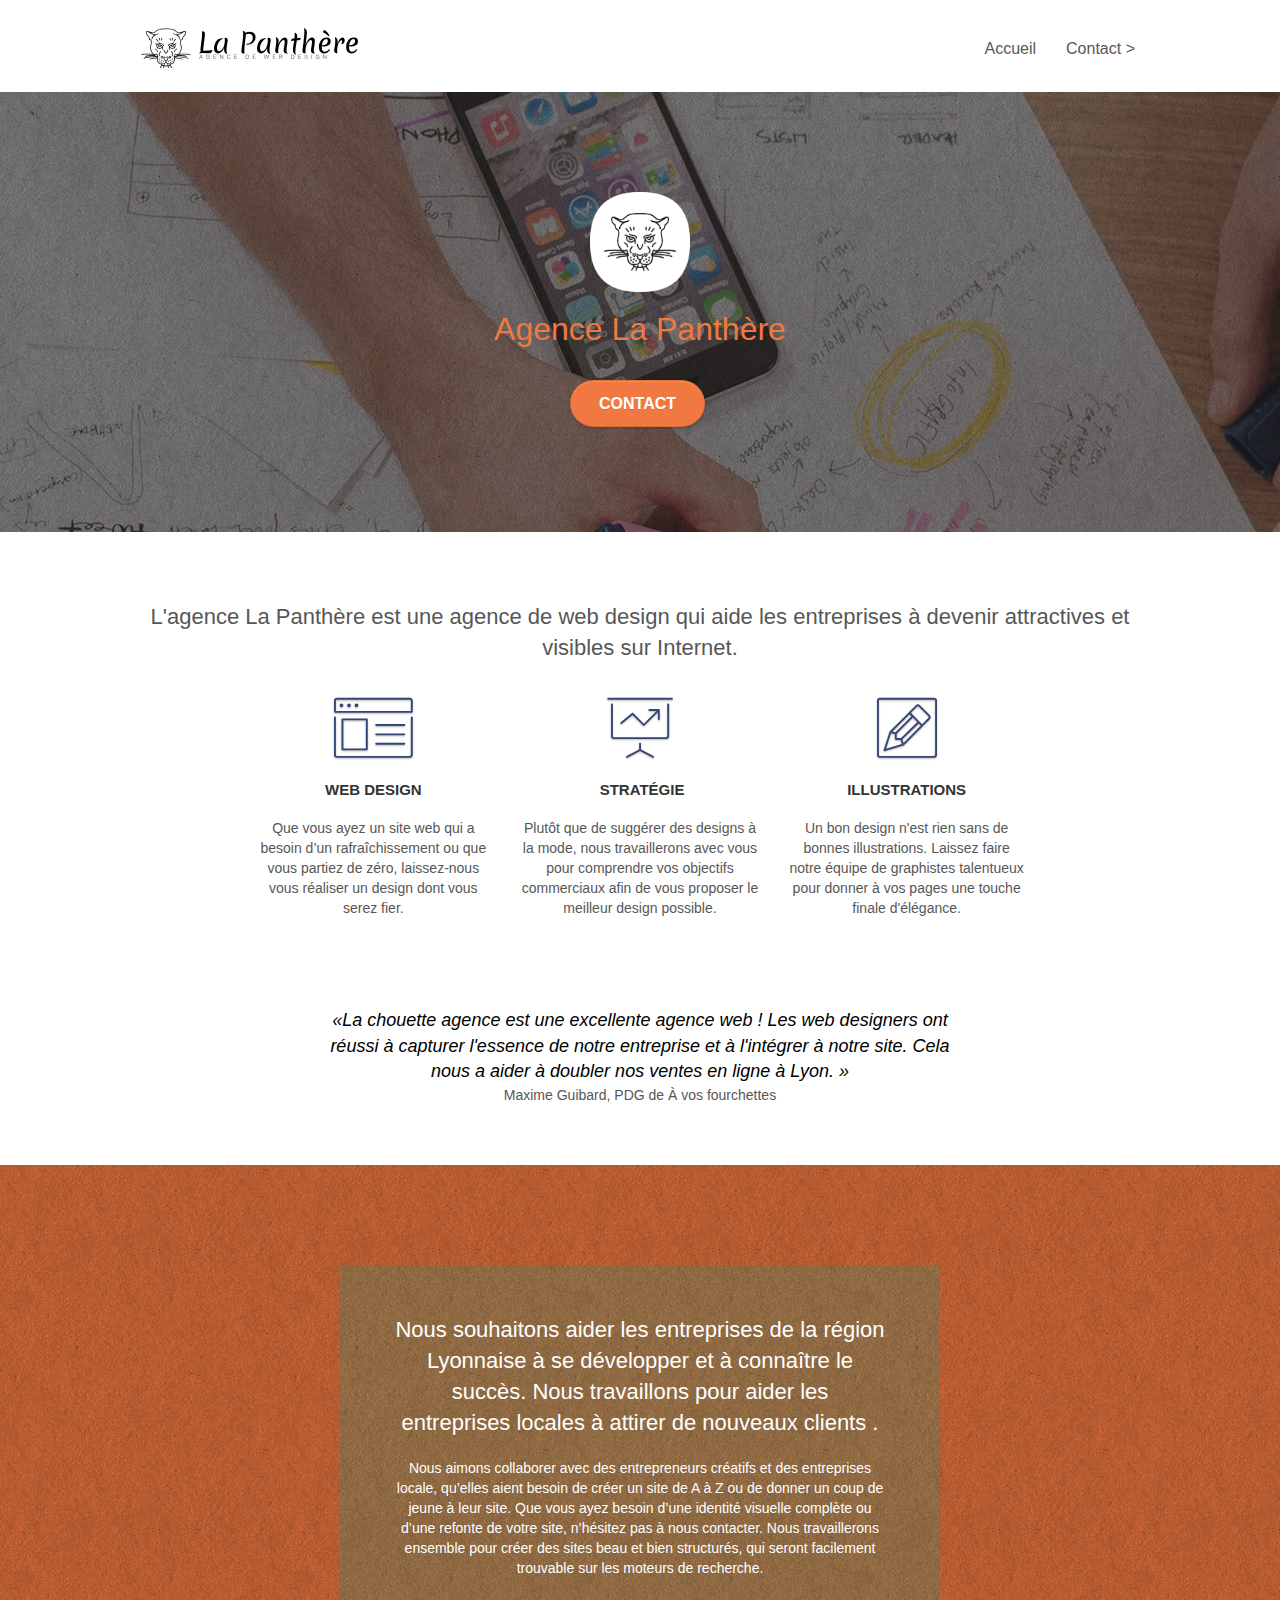
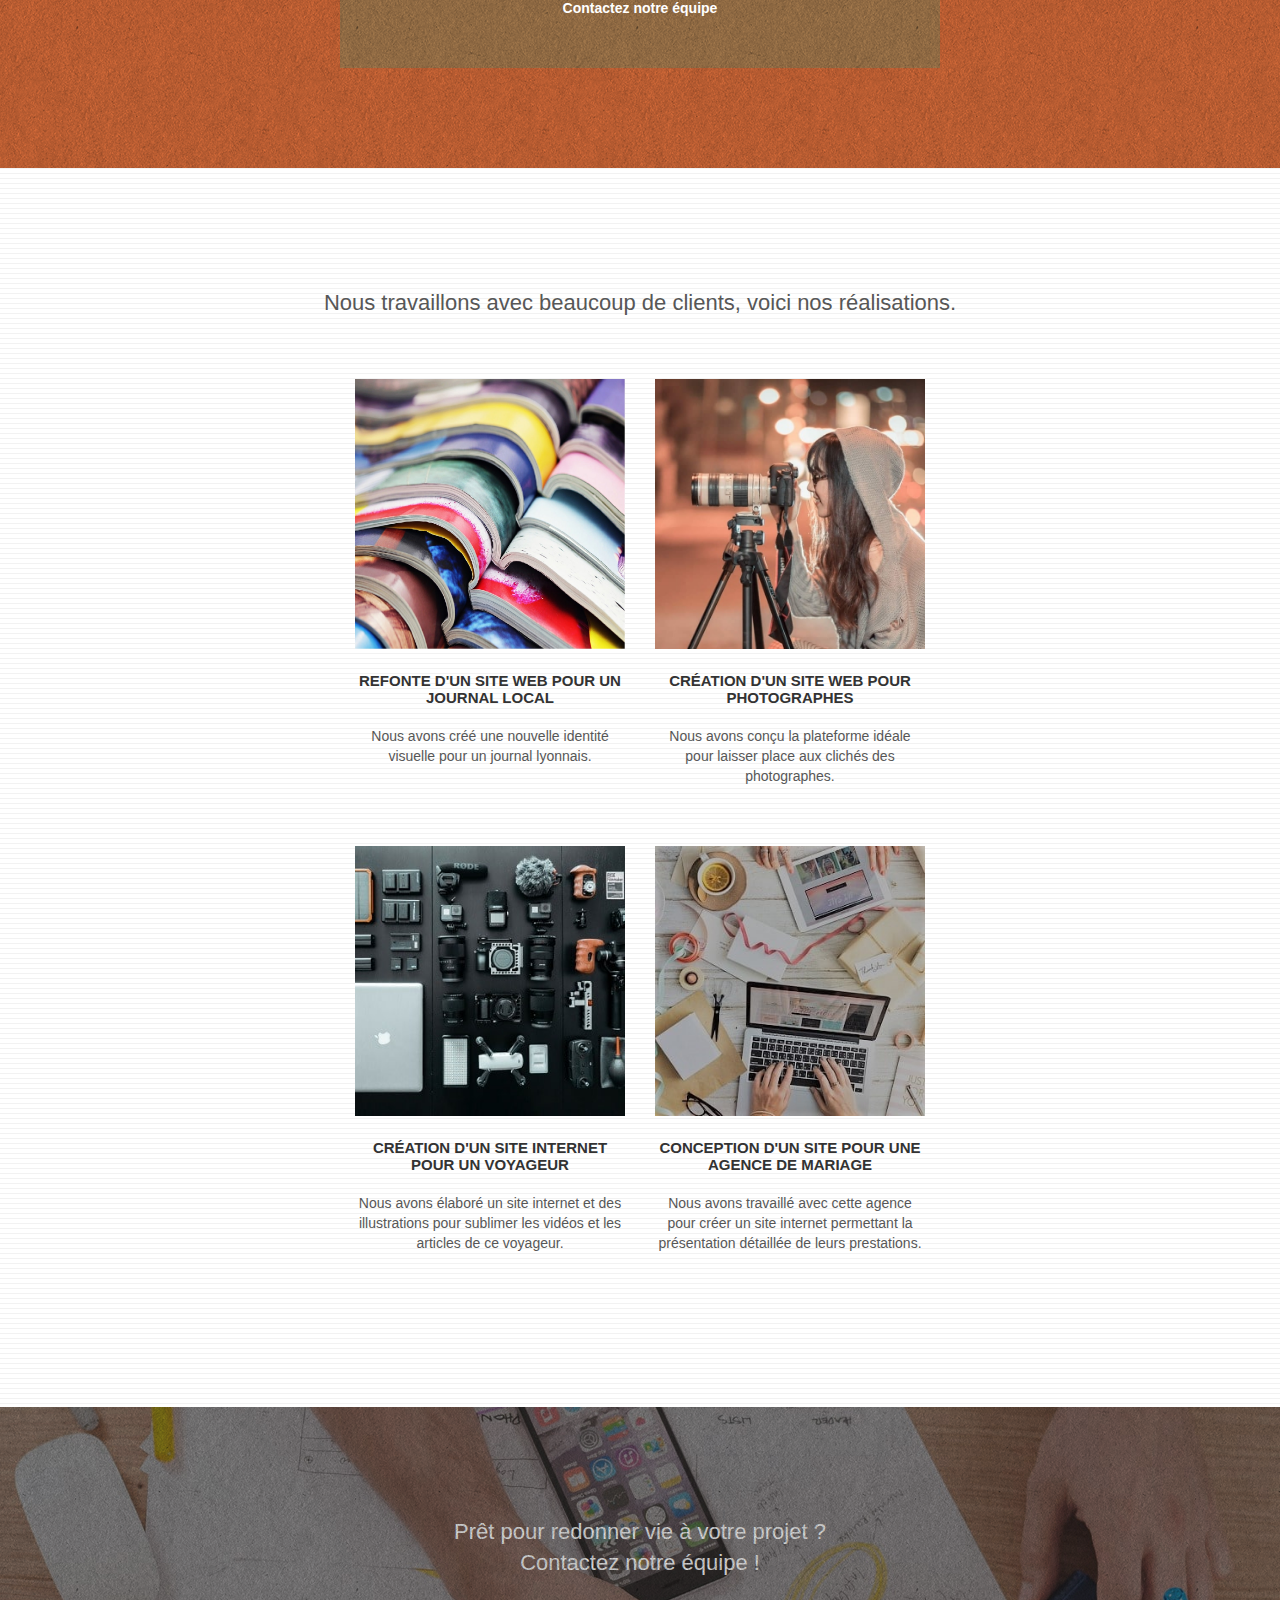
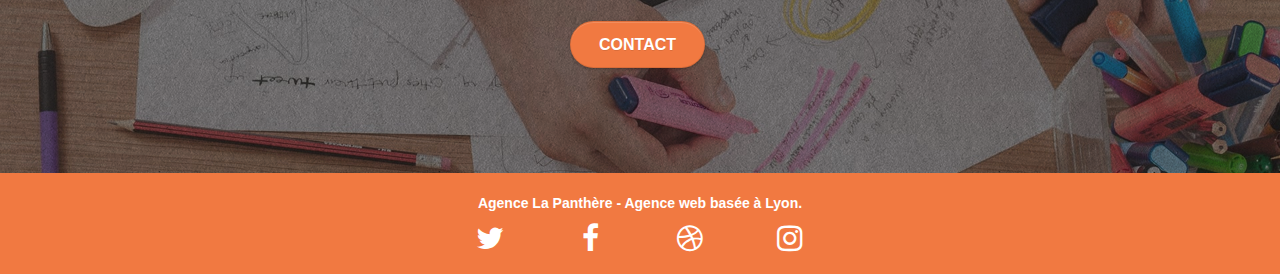
==== commit a9d0e218: "add title to footer icon and change contrast" ====
--- a/index.html
+++ b/index.html
@@ -9,7 +9,7 @@
 		<link rel="shortcut icon" type="image/png" href="favicon.jpg">
 
 		<link rel="stylesheet" type="text/css" href="./css/bootstrap.css">
-		<link rel="stylesheet" type="text/css" href="style.css">
+		<link rel="stylesheet" type="text/css" href="style.min.css">
 		<link rel="stylesheet" type="text/css" href="./css/font-awesome.css">
 		<link rel="stylesheet" type="text/css" href="./css/et-line.css">
 
@@ -265,25 +265,25 @@
 							<div class="row row-no-gutters social">
 								<div class="col-sm-3">
 									<div class="text-center">
-										<a class="social" href="index.html"><span
+										<a class="social" href="index.html" title="Twitter"><span
 												class="fa fa-twitter icon-md"></span></a>
 									</div>
 								</div>
 								<div class="col-sm-3">
 									<div class="text-center">
-										<a class="social" href="index.html"><span
+										<a class="social" href="index.html" title="Facebook"><span
 												class="fa fa-facebook icon-md"></span></a>
 									</div>
 								</div>
 								<div class="col-sm-3">
 									<div class="text-center">
-										<a class="social" href="index.html"><span
+										<a class="social" href="index.html" title="Dribble"><span
 												class="fa fa-dribbble icon-md"></span></a>
 									</div>
 								</div>
 								<div class="col-sm-3">
 									<div class="text-center">
-										<a class="social" href="index.html"><span
+										<a class="social" href="index.html" title="Instagram"><span
 												class="fa fa-instagram icon-md"></span></a>
 									</div>
 								</div>
--- a/style.min.css
+++ b/style.min.css
@@ -0,0 +1 @@
+body{margin:0;padding:0;background:#FFF;overflow-x:hidden;-webkit-font-smoothing:antialiased;-moz-osx-font-smoothing:grayscale}a,button{transition:all .3s ease-in-out;outline:none!important}address{margin:0 0 10px;color:#575757}a:hover{text-decoration:none;cursor:pointer}#page-loading-blocs-notifaction{position:fixed;top:0;bottom:0;width:100%;z-index:100000;background:#FFF url(img/pageload-spinner.gif) no-repeat center center}.bloc{width:100%;clear:both;background:50% 50% no-repeat;padding:0 50px;-webkit-background-size:cover;-moz-background-size:cover;-o-background-size:cover;background-size:cover;position:relative}.bloc .container{padding-left:0;padding-right:0}.bloc-lg{padding:100px 50px}.bloc-md{padding:50px}.bloc-sm{padding:20px 50px}.bg-center,.bg-l-edge,.bg-r-edge,.bg-t-edge,.bg-b-edge,.bg-tl-edge,.bg-bl-edge,.bg-tr-edge,.bg-br-edge,.bg-repeat{-webkit-background-size:auto!important;-moz-background-size:auto!important;-o-background-size:auto!important;background-size:auto!important}.bg-repeat{background:repeat}.bg-t-edge{background:top no-repeat}.bloc-bg-texture::before{content:"";background-size:2px 2px;position:absolute;top:0;bottom:0;left:0;right:0}.texture-paper::before{background:url(img/texture-paper.png);background-size:280px 280px}.b-parallax{background-attachment:fixed}.d-bloc{color:rgba(255,255,255,.7)}.d-bloc button:hover{color:rgba(255,255,255,.9)}.d-bloc .icon-round,.d-bloc .icon-square,.d-bloc .icon-rounded,.d-bloc .icon-semi-rounded-a,.d-bloc .icon-semi-rounded-b{border-color:rgba(255,255,255,.9)}.d-bloc .divider-h span{border-color:rgba(255,255,255,.2)}.d-bloc .a-btn,.d-bloc .navbar a,.d-bloc .navbar-brand,.d-bloc a .icon-sm,.d-bloc a .icon-lg,.d-bloc a .icon-xl,.d-bloc h1 a,.d-bloc h2 a,.d-bloc h3 a,.d-bloc h4 a,.d-bloc h5 a,.d-bloc h6 a,.d-bloc p a{color:rgba(255,255,255,.6)}.d-bloc .a-btn:hover,.d-bloc .navbar a:hover,.d-bloc .navbar-brand:hover,.d-bloc a:hover .icon-sm,.d-bloc a:hover .icon-md,.d-bloc a:hover .icon-lg,.d-bloc a:hover .icon-xl,.d-bloc h1 a:hover,.d-bloc h2 a:hover,.d-bloc h3 a:hover,.d-bloc h4 a:hover,.d-bloc h5 a:hover,.d-bloc h6 a:hover,.d-bloc p a:hover{color:rgba(255,255,255,.8)}.d-bloc a .icon-md{color:#fff}.d-bloc .navbar-toggle .icon-bar{background:rgba(255,255,255,1)}.d-bloc .btn-wire,.d-bloc .btn-wire:hover{color:rgba(255,255,255,1);border-color:rgba(255,255,255,1)}.d-bloc .panel{color:rgba(0,0,0,.5)}.d-bloc .panel button:hover{color:rgba(0,0,0,.7)}.d-bloc .panel icon{border-color:rgba(0,0,0,.7)}.d-bloc .panel .divider-h span{border-color:rgba(0,0,0,.1)}.d-bloc .panel .a-btn{color:rgba(0,0,0,.6)}.d-bloc .panel .a-btn:hover{color:rgba(0,0,0,1)}.d-bloc .panel .btn-wire,.d-bloc .panel .btn-wire:hover{color:rgba(0,0,0,.7);border-color:rgba(0,0,0,.3)}.d-bloc .panel,.l-bloc{color:rgba(0,0,0,.5)}.d-bloc .panel button:hover,.l-bloc button:hover{color:rgba(0,0,0,.7)}.l-bloc .icon-round,.l-bloc .icon-square,.l-bloc .icon-rounded,.l-bloc .icon-semi-rounded-a,.l-bloc .icon-semi-rounded-b{border-color:rgba(0,0,0,.7)}.d-bloc .panel .divider-h span,.l-bloc .divider-h span{border-color:rgba(0,0,0,.1)}.d-bloc .panel .a-btn,.l-bloc .a-btn,.l-bloc .navbar a,.l-bloc .navbar-brand,.l-bloc a .icon-sm,.l-bloc a .icon-md,.l-bloc a .icon-lg,.l-bloc a .icon-xl,.l-bloc h1 a,.l-bloc h2 a,.l-bloc h3 a,.l-bloc h4 a,.l-bloc h5 a,.l-bloc h6 a,.l-bloc p a{color:rgba(0,0,0,.6)}.d-bloc .panel .a-btn:hover,.l-bloc .a-btn:hover,.l-bloc .navbar a:hover,.l-bloc .navbar-brand:hover,.l-bloc a:hover .icon-sm,.l-bloc a:hover .icon-md,.l-bloc a:hover .icon-lg,.l-bloc a:hover .icon-xl,.l-bloc h1 a:hover,.l-bloc h2 a:hover,.l-bloc h3 a:hover,.l-bloc h4 a:hover,.l-bloc h5 a:hover,.l-bloc h6 a:hover,.l-bloc p a:hover{color:rgba(0,0,0,1)}.l-bloc .navbar-toggle .icon-bar{color:rgba(0,0,0,.6)}.d-bloc .panel .btn-wire,.d-bloc .panel .btn-wire:hover,.l-bloc .btn-wire,.l-bloc .btn-wire:hover{color:rgba(0,0,0,.7);border-color:rgba(0,0,0,.3)}.voffset{margin-top:30px}.voffset-lg{margin-top:80px}.row-no-gutters{margin-right:0;margin-left:0}.row.row-no-gutters>[class^="col-"],.row.row-no-gutters>[class*=" col-"]{padding-right:0;padding-left:0}#bloc-1-hero h1{font-size:32px}.navbar{margin-bottom:0;z-index:1}.navbar-brand{height:auto;padding:3px 15px;font-size:25px;font-weight:400;font-weight:600;line-height:44px}.navbar-brand img{max-height:200px;margin:0 5px 0 0;display:inline}.navbar-brand img[src$=svg]{min-width:100px}.nav-center .navbar-brand img{margin:0}.navbar .nav{padding-top:2px;margin-right:-16px;float:right;z-index:1}.nav>li{float:left;margin-top:4px;font-size:16px}.navbar-nav .open .dropdown-menu>li>a{text-align:inherit}.nav>li a:hover,.nav>li a:focus{background:transparent;text-decoration:underline}.navbar-toggle{margin:10px 10px 0 0;border:0}.navbar-toggle:hover{background:transparent!important}.navbar-toggle .icon-bar{background-color:rgba(0,0,0,.5);width:26px}.nav-invert .navbar .nav{float:left}.nav-invert .navbar-header,.nav-invert .navbar-brand{float:right;position:relative;z-index:2}@media (min-width:768px){.site-navigation{position:absolute;top:50%;right:20px;transform:translate(0,-50%);-webkit-transform:translateY(-50%)}.nav>li .dropdown-menu a,.nav>li .dropdown-menu a:hover{color:#484848}.nav-invert .site-navigation{left:0;right:0}.nav-center{text-align:center}.nav-center .navbar-header{width:100%}.nav-center .navbar-header,.nav-center .navbar-brand,.nav-center .nav>li{float:none;display:inline-block}.nav-center .site-navigation{position:relative;width:100%;right:0;margin-right:0;margin-top:20px}.nav-center.mini-nav .navbar-toggle{float:none;margin:10px auto 0}}.nav>li>.dropdown a{background:none!important;display:block;padding:14px 15px}nav .caret{margin:0 5px}.dropdown-menu .dropdown-menu{top:-8px;left:100%}.dropdown-menu .dropmenu-flow-right{top:100%;left:0;margin-left:-1px;border-top-left-radius:0;border-top-right-radius:0}.dropdown-menu .dropdown span{border:4px solid #000;border-top-color:transparent;border-right-color:transparent;border-bottom-color:transparent;margin:6px -5px 0 0!important;float:right}.mg-md{margin-top:10px;margin-bottom:20px}.mg-lg{margin-top:10px;margin-bottom:40px}.btn{margin:0 5px 5px 0}.btn.pull-right{margin:0 0 5px 5px}.btn-d,.btn-d:hover,.btn-d:focus{color:#FFF;background:rgba(0,0,0,.3)}button{outline:none!important}.btn-rd:focus,.btn-lg:focus{text-decoration:underline}.btn-rd{border-radius:40px}.btn-clean{border:1px solid rgba(0,0,0,.08);border-bottom-color:rgba(0,0,0,.1);text-shadow:0 1px 0 rgba(0,0,1,.1);box-shadow:0 1px 3px rgba(0,0,1,.25),inset 0 1px 0 0 rgba(255,255,255,.15)}.icon-md{font-size:30px!important}.icon-lg{font-size:60px!important}.sm-shadow{text-shadow:0 1px 2px rgba(0,0,0,.3)}.panel-sq,.panel-sq .panel-heading,.panel-sq .panel-footer{border-radius:0}.panel-rd{border-radius:30px}.panel-rd .panel-heading{border-radius:29px 29px 0 0}.panel-rd .panel-footer{border-radius:0 0 29px 29px}.form-control{border-color:rgba(0,0,0,.1);box-shadow:none}.scrollToTop{width:40px;height:40px;position:fixed;bottom:20px;right:20px;opacity:1;z-index:500;transition:all .3s ease-in-out}.scrollToTop span{margin-top:6px}.showScrollTop{font-size:14px;opacity:1}a[data-lightbox]{position:relative;display:block;text-align:center}a[data-lightbox]:hover::before{content:"+";font-family:"HelveticaNeue-Light","Helvetica Neue Light","Helvetica Neue",Helvetica,Arial;font-size:32px;width:50px;height:50px;margin-left:-25px;border-radius:50%;background:rgba(0,0,0,.6);color:#FFF;font-weight:100;z-index:1;position:absolute;top:50%;transform:translateY(-50%);-webkit-transform:translateY(-50%)}a[data-lightbox]:hover img{opacity:.6;-webkit-animation-fill-mode:none;animation-fill-mode:none}#lightbox-modal{display:flex;align-items:center}#lightbox-modal .modal-dialog{width:90%;max-width:900px;margin:0 auto 0}#lightbox-modal .modal-dialog img{max-height:90vh;margin:0 auto}.lightbox-caption{padding:20px;color:#FFF;background:rgba(0,0,0,.5);position:absolute;left:15px;right:15px;bottom:5px}.close-lightbox{color:#FFF;font-size:30px;position:absolute;top:20px;right:20px;z-index:20;background:rgba(0,0,0,.5);border:none;line-height:30px;padding:0 9px 5px;opacity:.3}.close-lightbox:hover,.next-lightbox:hover,.prev-lightbox:hover{opacity:1;color:#FFF}.next-lightbox,.prev-lightbox{font-size:20px;color:rgba(255,255,255,.9);background:rgba(0,0,0,.5);transition:all .2s ease-in-out;position:absolute;top:45%;z-index:1;opacity:.4}.next-lightbox{padding:6px 8px 1px 13px;right:25px}.prev-lightbox{padding:6px 13px 1px 10px;left:25px}.snapshot-lb .modal-body{padding-bottom:45px}.snapshot-lb .lightbox-caption{padding:0;color:rgba(0,0,0,.5);background:none}h1,h2,h3,h4,h5,h6,p,label,.btn,a{font-family:"helvetica";font-weight:400;color:#575757!important}.container{max-width:1000px}.hero-bloc-text{font-size:38px}.hero-bloc-text-sub{font-size:36px}.statement-bloc-text{line-height:26px;font-style:italic;font-size:20px;text-align:center;font-weight:lighter;max-width:520px;margin:auto auto auto auto}p{font-size:14px}q{color:#000}.tight-width-whitespace{max-width:600px;margin:auto auto auto auto}.h1{font-size:20px;font-family:"Open Sans"}.cta-hero{margin-top:22px;color:#FFFFFF!important;text-transform:uppercase;padding:12px 28px 12px 28px;font-size:16px;font-weight:700}.social{max-width:400px;margin:auto auto auto auto}h2{font-size:22px;line-height:1.4em}h3{font-size:15px;text-transform:uppercase;font-weight:700;color:#333333!important}.med-width-whitespace{max-width:800px;margin:auto auto auto auto;box-shadow:0 0 0 #000}h1{color:#333333!important}h4{color:#333333!important}.icons{margin-bottom:14px;margin-top:24px}.white{color:#FFFFFF!important}.portfolio-thumb{margin-bottom:24px}.portfolio-row{margin-bottom:44px;margin-top:50px}.avatar{box-shadow:0 4px 9px rgba(0,0,0,.3)}.black-background{background-color:rgba(165,147,99,.7);padding:40px 40px 40px 40px}.bold-link{font-weight:900}.bold-footer{font-weight:700}.bgc-white{background-color:#FFF}.bgc-dark-slate-blue{background-color:#364577}.bgc-atomic-tangerine{background-color:#f17941}.tc-orange{color:#f17941!important}.tc-white{color:#FFFFFF!important}.btn-atomic-tangerine{background:#f17941;color:#FFFFFF!important}.btn-atomic-tangerine:hover{background:#c27956!important;color:#FFFFFF!important}.ltc-white{color:#FFFFFF!important}.ltc-white:hover{color:#cccccc!important}.ltc-atomic-tangerine{color:#f17941!important}.ltc-atomic-tangerine:hover{color:#c27956!important}.icon-dark-slate-blue{color:#364577!important;border-color:#364577!important}.bg-dots-bg{background-image:url(img/dots-bg.png)}.bg-lines-h2-bg{background-image:url(img/lines-h2-bg.png)}.bg-banniere{background-image:url(img/agence-la-panthere.jpg)}.bg-presentation{background-image:url(img/image-de-presentation.jpg)}.quote{font-size:18px;font-style:italic}.author{font-size:14px}@media (max-width:1024px){.bloc{padding-left:20px;padding-right:20px}.bloc.full-width-bloc,.bloc-tile-2.full-width-bloc .container,.bloc-tile-3.full-width-bloc .container,.bloc-tile-4.full-width-bloc .container{padding-left:0;padding-right:0}}@media (max-width:992px) and (min-width:768px){.navbar .nav{max-width:80%}.nav-center.navbar .nav{max-width:100%}}@media only screen and (min-width:768px) and (max-width:1024px) and (orientation:landscape){.b-parallax{background-attachment:scroll}}@media only screen and (min-width:1024px) and (max-width:1366px) and (-webkit-min-device-pixel-ratio:1.5){.b-parallax{background-attachment:scroll}}@media (max-width:991px){.container{width:100%}.b-parallax{background-attachment:scroll}.page-container,#hero-bloc{overflow-x:hidden;position:relative}.bloc{padding-left:constant(safe-area-inset-left);padding-right:constant(safe-area-inset-right)}.bloc-group,.bloc-group .bloc{display:block;width:100%}.bloc-fill-screen .fill-bloc-top-edge,.bloc-fill-screen .fill-bloc-bottom-edge{padding:0 20px;padding-left:constant(safe-area-inset-left);padding-right:constant(safe-area-inset-right)}}@media (max-width:767px){.page-container{overflow-x:hidden;position:relative}h1,h2,h3,h4,h5,h6,p,#disqus_thread{padding-left:10px!important;padding-right:10px!important}.b-parallax{background-attachment:scroll}.navbar .nav{padding-top:0;border-top:1px solid rgba(0,0,0,.2);float:none!important}.navbar.row{margin-left:0;margin-right:0}.site-navigation{position:inherit;transform:none;-webkit-transform:none;-ms-transform:none}.nav>li{margin-top:0;border-bottom:1px solid rgba(0,0,0,.1);background:rgba(0,0,0,.05);text-align:left;padding-left:15px;width:100%}.nav>li:hover{background:rgba(0,0,0,.08)}.dropdown .dropdown a .caret{float:none;margin:5px 0 0 10px!important;border:4px solid #000;border-bottom-color:transparent;border-right-color:transparent;border-left-color:transparent}#hero-bloc .navbar .nav{background:rgba(0,0,0,.8)}#hero-bloc .navbar .nav a{color:rgba(255,255,255,.6)}.hero{padding:50px 0}.hero-nav{left:-1px;right:-1px}.navbar-collapse{padding:0;overflow-x:hidden;-webkit-box-shadow:none;box-shadow:none}.navbar-brand img{max-height:40px;width:auto}.nav-invert .navbar-header{float:none;width:100%}.nav-invert .navbar-toggle{float:left;margin-left:10px}.bloc{padding-left:0;padding-right:0}.bloc-xxl,.bloc-xl,.bloc-lg{padding:40px 0}.bloc-sm,.bloc-md{padding-left:0;padding-right:0}.bloc-tile-2 .container,.bloc-tile-3 .container,.bloc-tile-4 .container,.bloc-fill-screen .fill-bloc-top-edge,.bloc-fill-screen .fill-bloc-bottom-edge{padding-left:0;padding-right:0}.a-block{padding:0 10px}.btn-dwn{display:none}.voffset{margin-top:5px}.voffset-md{margin-top:20px}.voffset-lg{margin-top:30px}form{padding:5px}.close-lightbox{display:inline-block}.blocsapp-device-iphone5{background-size:216px 425px;padding-top:60px;width:216px;height:425px}.blocsapp-device-iphone5 img{width:180px;height:320px}}@media (max-width:400px){.bloc{padding-left:0;padding-right:0}}@media (max-width:767px){.bloc-mob-center-text{text-align:center}}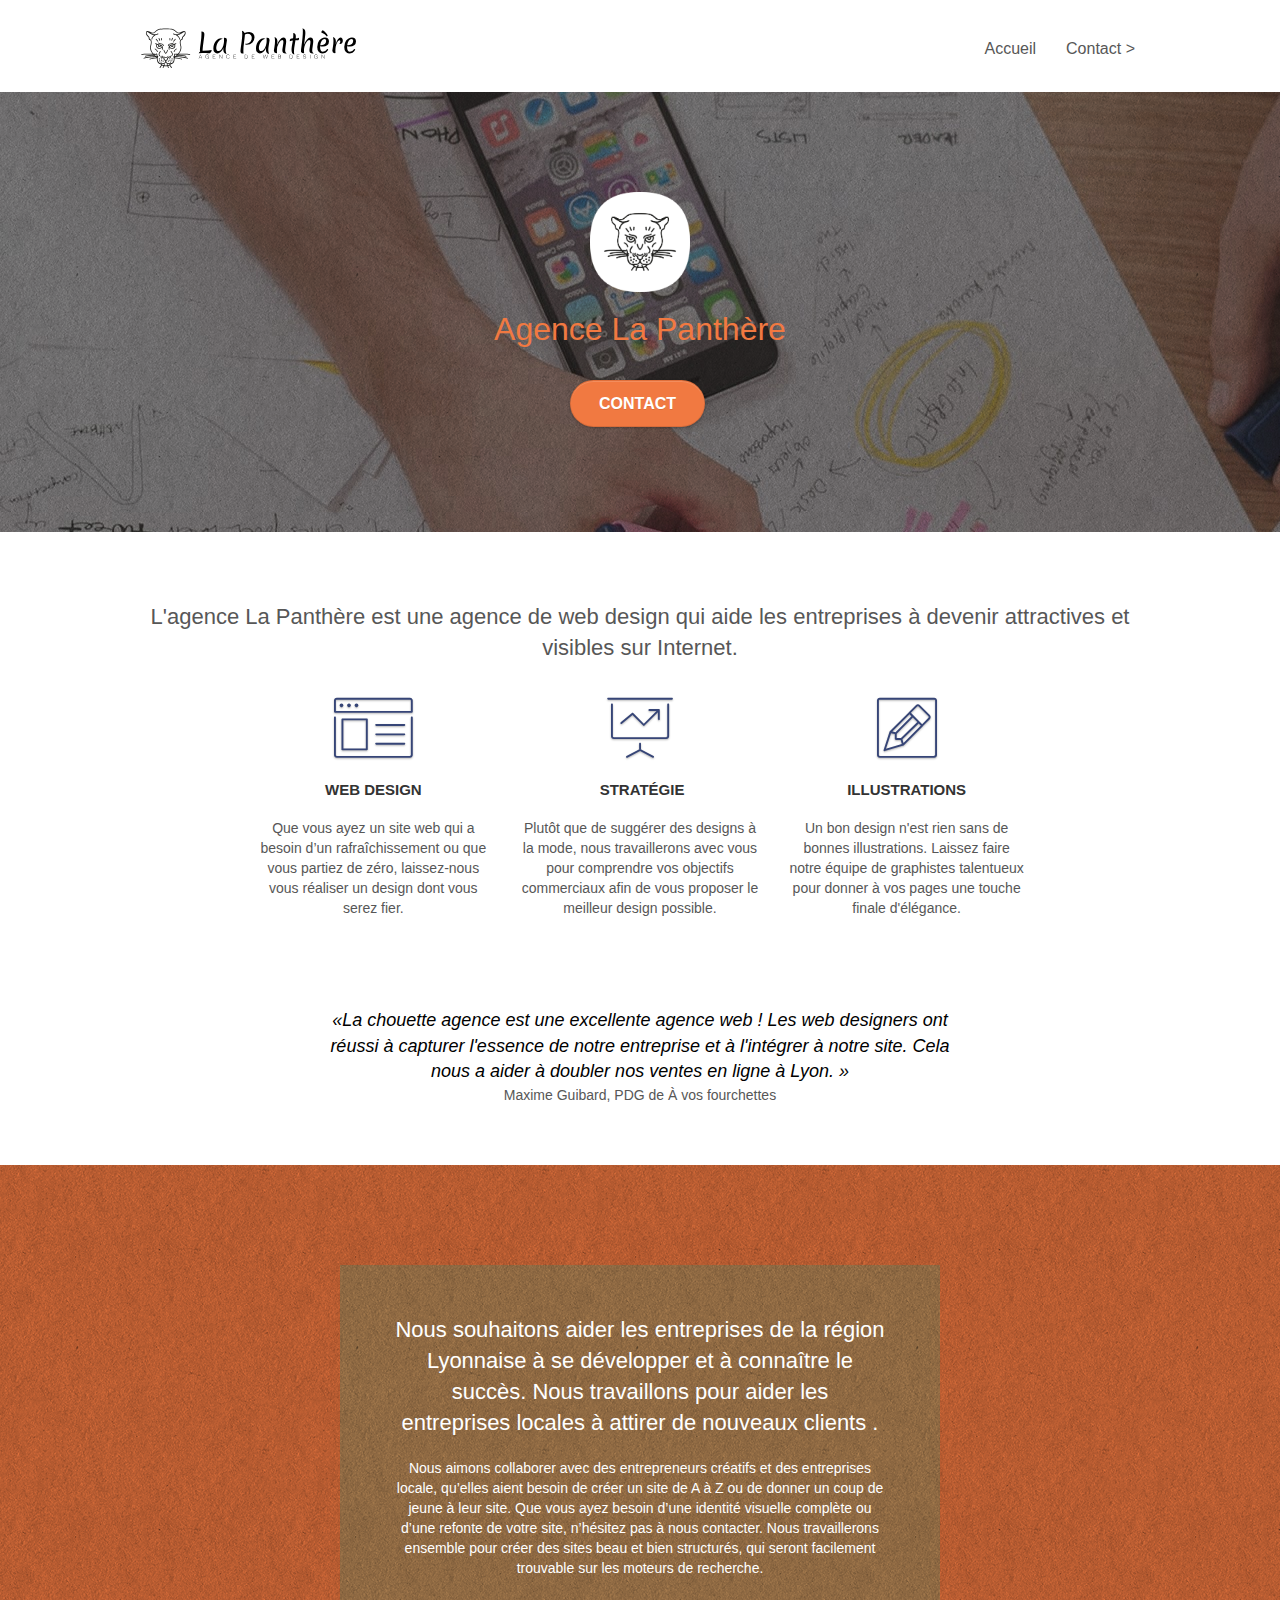
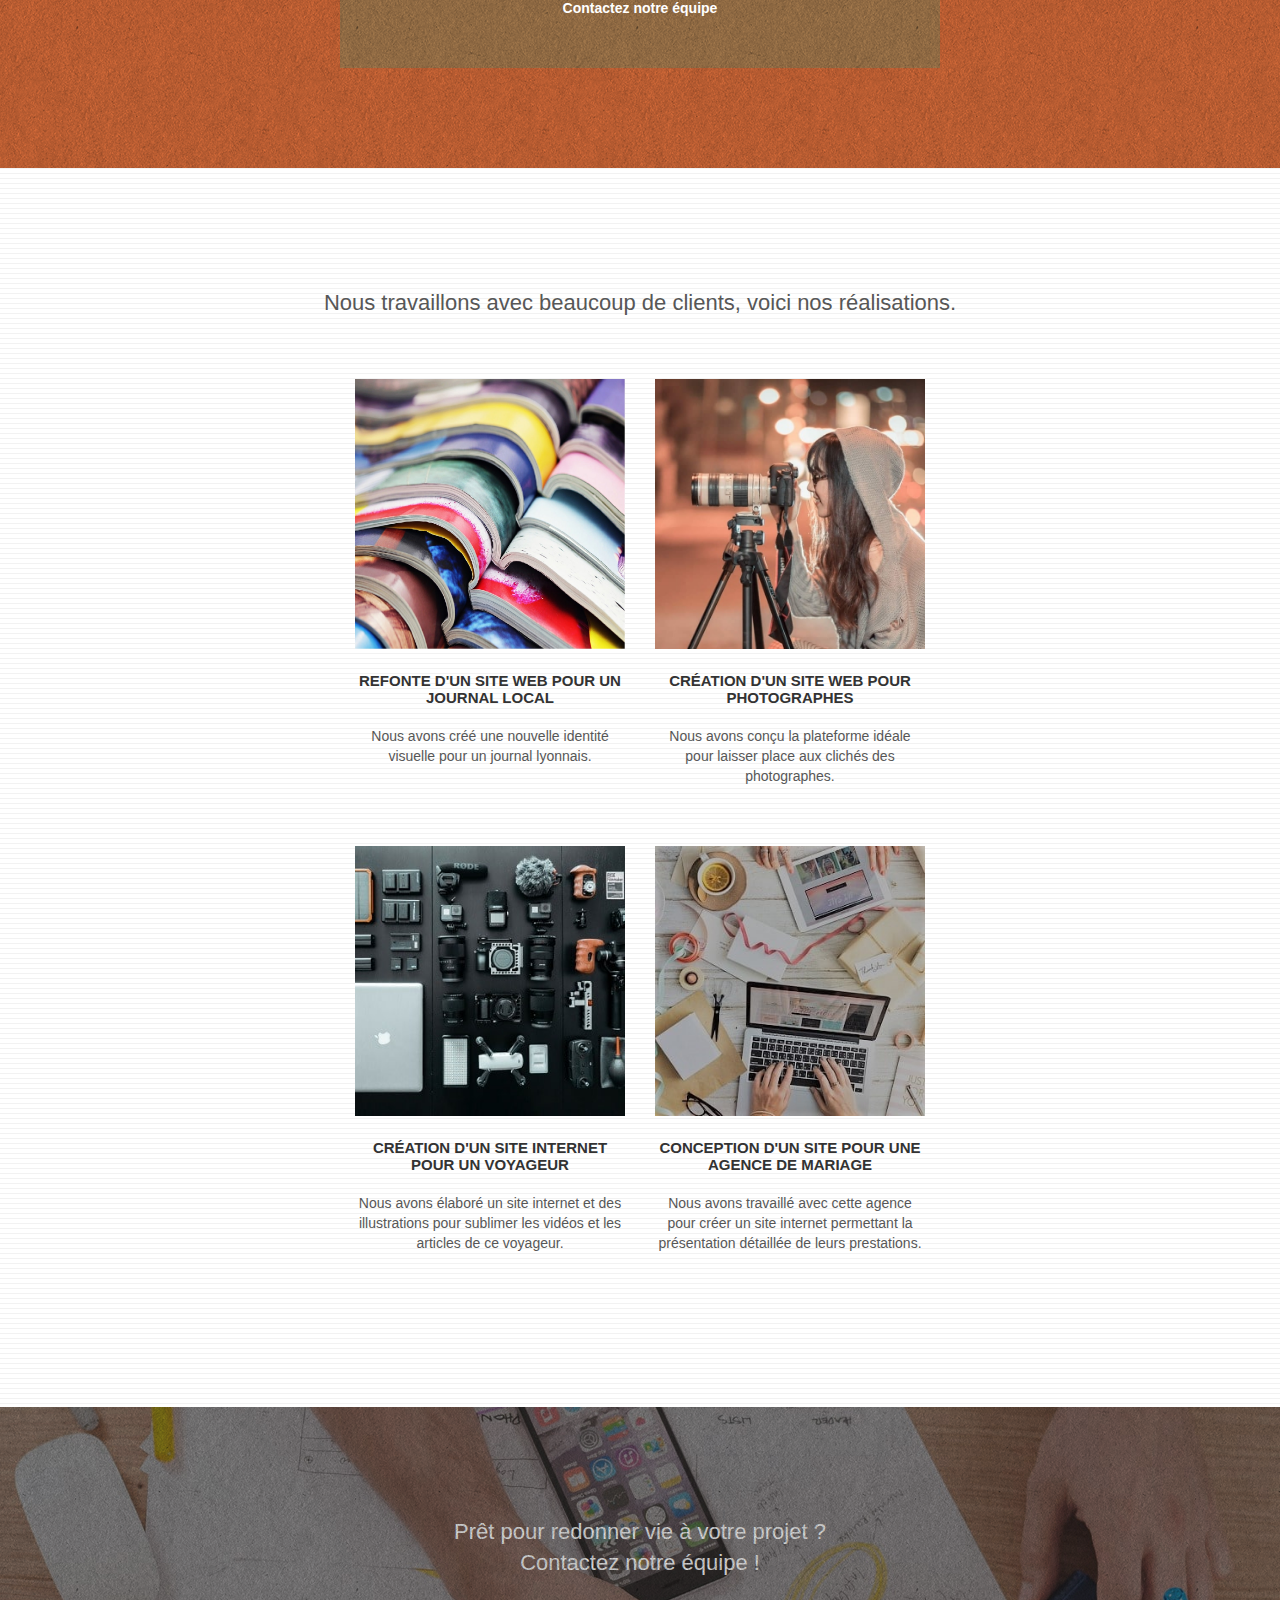
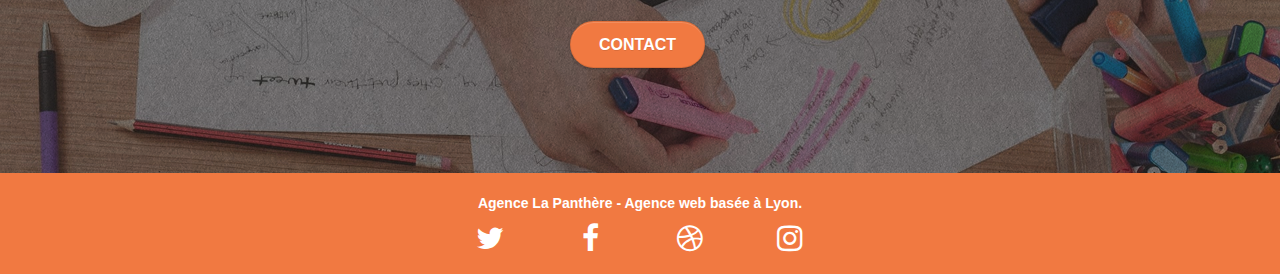
==== commit 63b413ea: "define proper height and width to pictures" ====
--- a/index.html
+++ b/index.html
@@ -40,7 +40,7 @@
 					<nav class="navbar row">
 						<div class="navbar-header">
 							<a class="navbar-brand" href="index.html"><img src="img/agence-la-panthere-monochrome.svg"
-									alt="Logo de l'Agence La Panthère" height="40"></a>
+									alt="Logo de l'Agence La Panthère" width="215" height="40"></a>
 							<button id="nav-toggle" type="button" class="ui-navbar-toggle navbar-toggle"
 								data-toggle="collapse" data-target=".navbar-1">
 								<span class="sr-only">Toggle navigation</span><span class="icon-bar"></span><span
@@ -69,7 +69,7 @@
 				<div class="container bloc-lg">
 					<div class="row tight-width-whitespace">
 						<div class="col-sm-12">
-							<img src="img/logo.png" class="center-block image-resize-mode" width="100"
+							<img src="img/logo.png" class="center-block image-resize-mode" width="100" height="100"
 								alt="Logo de l'Agence La Panthère">
 							<h1 class="text-center hero-bloc-text tc-orange ">
 								Agence La Panthère
@@ -185,7 +185,7 @@
 							<a href="#" data-lightbox="img/journal.jpg" data-gallery-id="gallery-1"
 								data-caption="Refonte d'un site web pour un journal local" data-frame="snapshot-lb"><img
 									src="img/journal.jpg" alt="Photo d'un journal"
-									class="img-responsive portfolio-thumb"></a>
+									class="img-responsive portfolio-thumb" width="270" height="270"></a>
 							<h3 class="mg-md text-center">
 								Refonte d'un site web pour un journal local
 							</h3>
@@ -197,7 +197,7 @@
 							<a href="#" data-lightbox="img/photographe.jpg" data-gallery-id="gallery-1"
 								data-caption="Création d'un site web pour photographes" data-frame="snapshot-lb"><img
 									src="img/photographe.jpg" class="img-responsive portfolio-thumb"
-									alt="Photo d'une photographe"></a>
+									alt="Photo d'une photographe" width="270" height="270"></a>
 							<h3 class="mg-md text-center">
 								Création d'un site web pour photographes
 							</h3>
@@ -211,7 +211,7 @@
 							<a href="#" data-lightbox="img/materiel-voyage.jpg" data-gallery-id="gallery-1"
 								data-caption="Création d'un site internet pour un voyageur"
 								data-frame="snapshot-lb"><img src="img/materiel-voyage.jpg"
-									class="img-responsive portfolio-thumb" alt="Photo de matériel de photographie"></a>
+									class="img-responsive portfolio-thumb" alt="Photo de matériel de photographie" width="270" height="270"></a>
 							<h3 class="mg-md text-center">
 								Création d'un site internet pour un voyageur
 							</h3>
@@ -225,7 +225,7 @@
 								data-caption="Conception d'un site pour une agence de mariage"
 								data-frame="snapshot-lb"><img src="img/bureau.jpg"
 									class="img-responsive portfolio-thumb"
-									alt="Photo d'un bureau avec un ordinateur"></a>
+									alt="Photo d'un bureau avec un ordinateur" width="270" height="270"></a>
 							<h3 class="mg-md text-center">
 								Conception d'un site pour une agence de mariage </h3>
 							<p class="text-center">
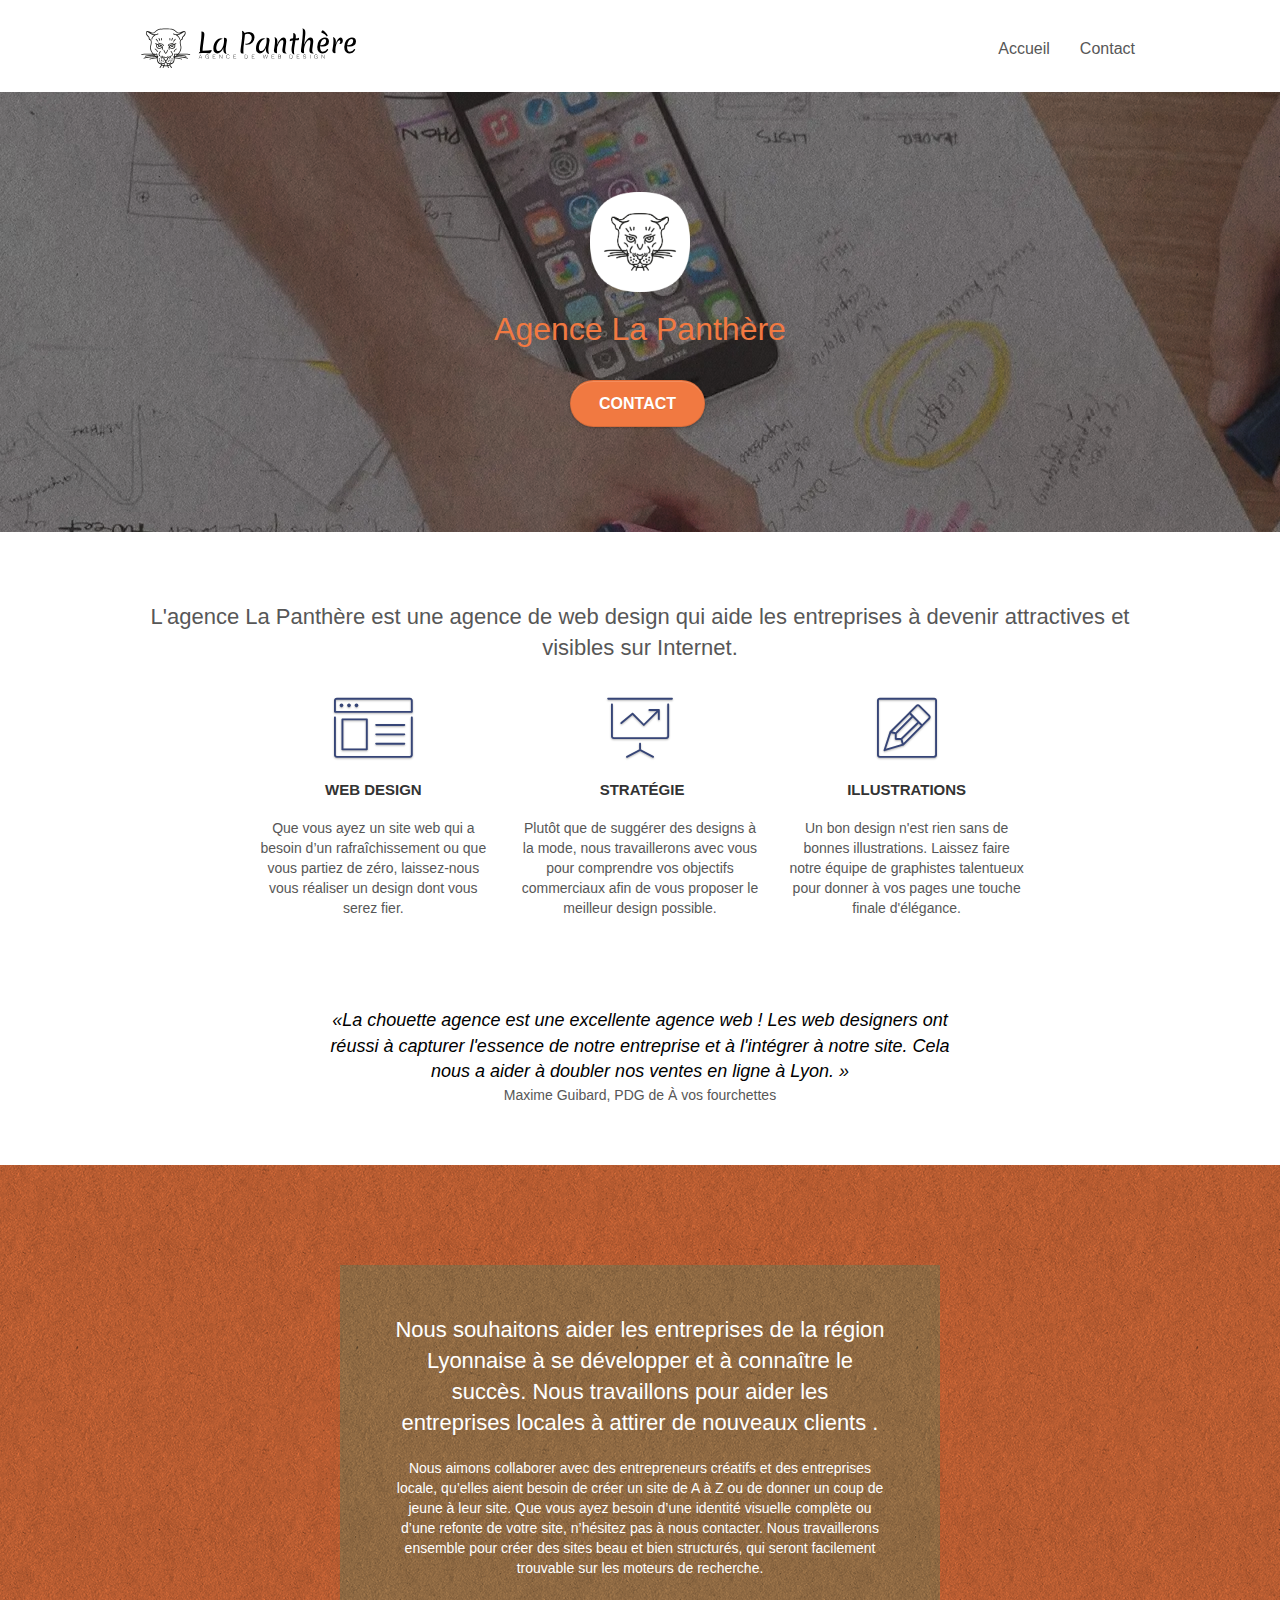
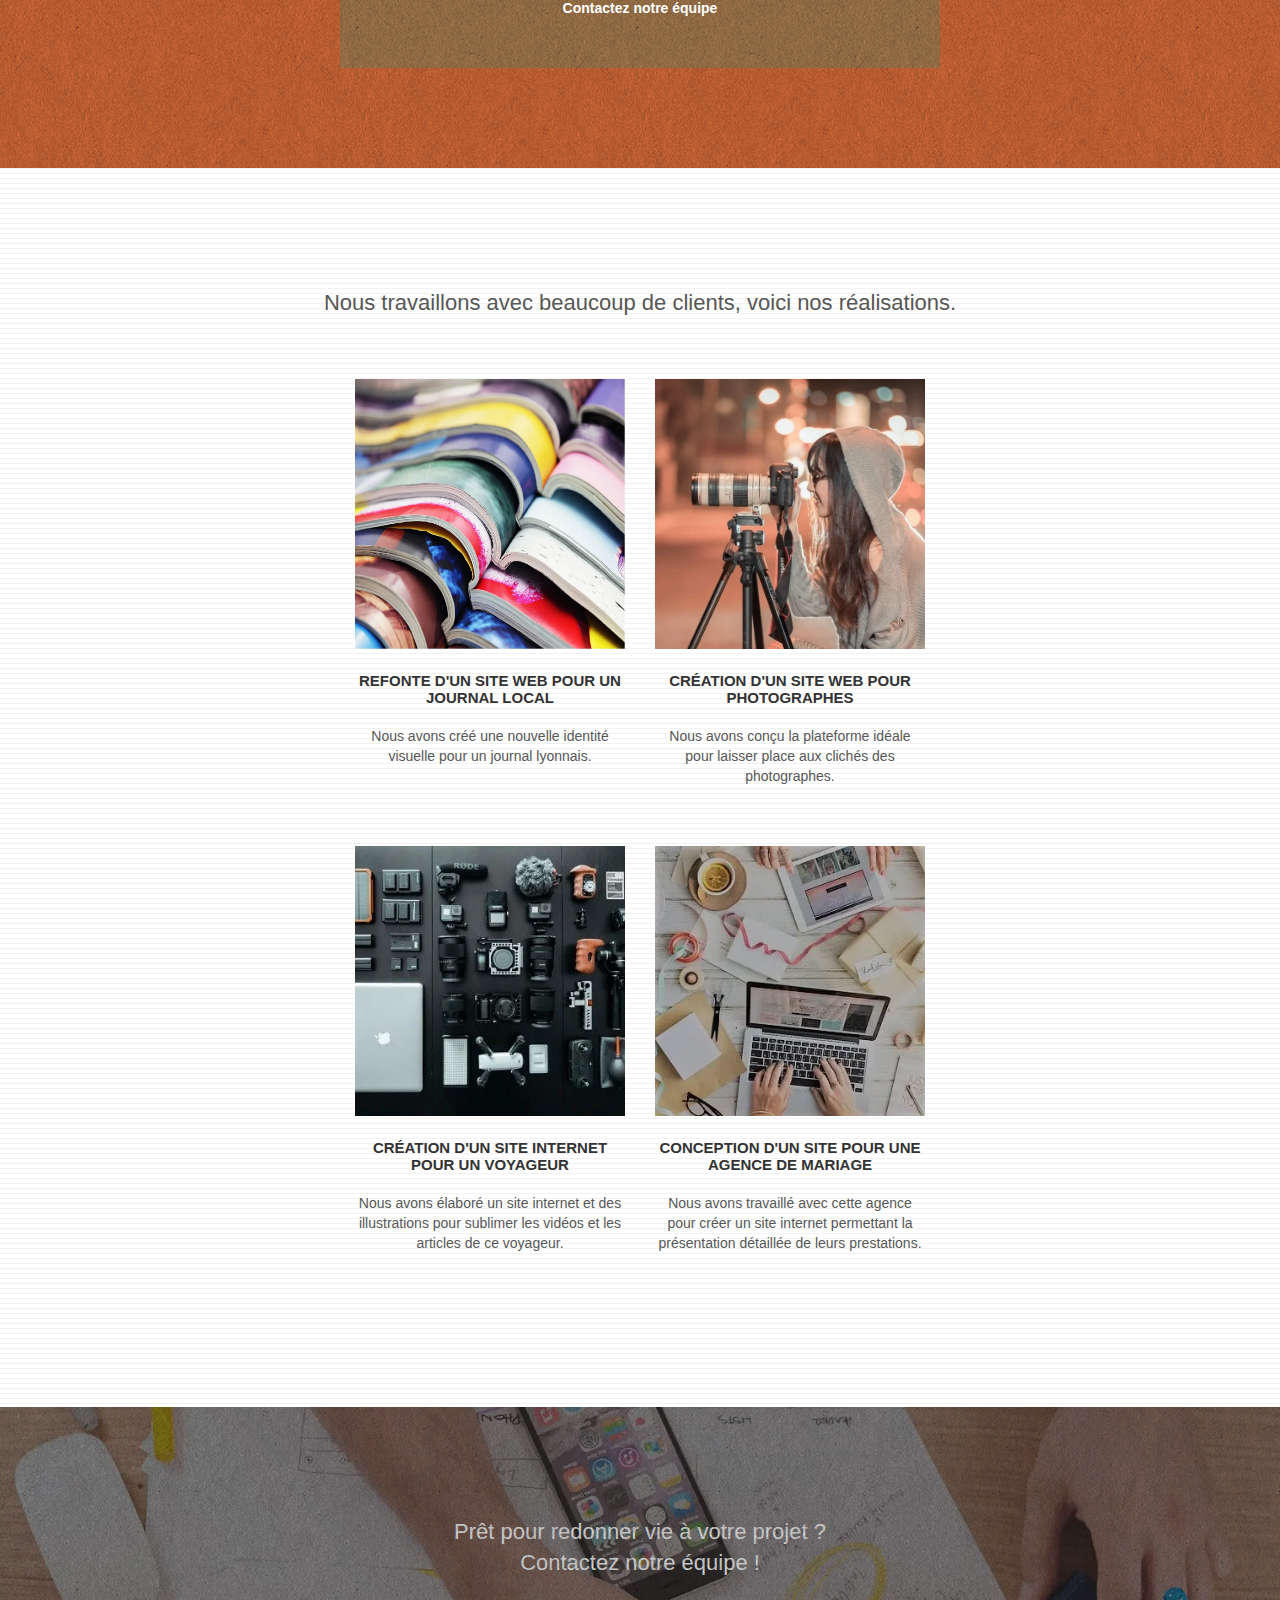
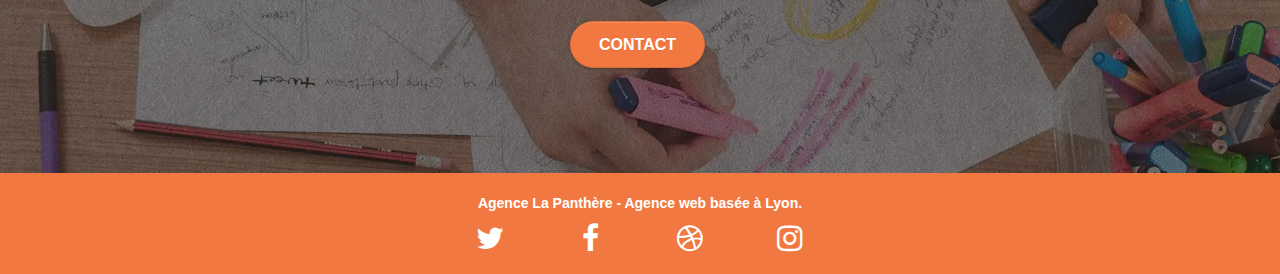
==== commit fb31fc08: "convert picture to webp" ====
--- a/index.html
+++ b/index.html
@@ -53,7 +53,7 @@
 									<a href="index.html">Accueil</a>
 								</li>
 								<li>
-									<a href="contact.html">Contact &gt;</a>
+									<a href="contact.html">Contact </a>
 								</li>
 							</ul>
 						</div>
@@ -69,7 +69,7 @@
 				<div class="container bloc-lg">
 					<div class="row tight-width-whitespace">
 						<div class="col-sm-12">
-							<img src="img/logo.png" class="center-block image-resize-mode" width="100" height="100"
+							<img src="img/logo.webp" class="center-block image-resize-mode" width="100" height="100"
 								alt="Logo de l'Agence La Panthère">
 							<h1 class="text-center hero-bloc-text tc-orange ">
 								Agence La Panthère
@@ -182,9 +182,9 @@
 					</div>
 					<div class="row tight-width-whitespace portfolio-row">
 						<div class="col-sm-6">
-							<a href="#" data-lightbox="img/journal.jpg" data-gallery-id="gallery-1"
+							<a href="#" data-lightbox="img/journal.webp" data-gallery-id="gallery-1"
 								data-caption="Refonte d'un site web pour un journal local" data-frame="snapshot-lb"><img
-									src="img/journal.jpg" alt="Photo d'un journal"
+									src="img/journal.webp" alt="Photo d'un journal"
 									class="img-responsive portfolio-thumb" width="270" height="270"></a>
 							<h3 class="mg-md text-center">
 								Refonte d'un site web pour un journal local
@@ -194,9 +194,9 @@
 							</p>
 						</div>
 						<div class="col-sm-6">
-							<a href="#" data-lightbox="img/photographe.jpg" data-gallery-id="gallery-1"
+							<a href="#" data-lightbox="img/photographe.webp" data-gallery-id="gallery-1"
 								data-caption="Création d'un site web pour photographes" data-frame="snapshot-lb"><img
-									src="img/photographe.jpg" class="img-responsive portfolio-thumb"
+									src="img/photographe.webp" class="img-responsive portfolio-thumb"
 									alt="Photo d'une photographe" width="270" height="270"></a>
 							<h3 class="mg-md text-center">
 								Création d'un site web pour photographes
@@ -208,9 +208,9 @@
 					</div>
 					<div class="row tight-width-whitespace portfolio-row">
 						<div class="col-sm-6">
-							<a href="#" data-lightbox="img/materiel-voyage.jpg" data-gallery-id="gallery-1"
+							<a href="#" data-lightbox="img/materiel-voyage.webp" data-gallery-id="gallery-1"
 								data-caption="Création d'un site internet pour un voyageur"
-								data-frame="snapshot-lb"><img src="img/materiel-voyage.jpg"
+								data-frame="snapshot-lb"><img src="img/materiel-voyage.webp"
 									class="img-responsive portfolio-thumb" alt="Photo de matériel de photographie" width="270" height="270"></a>
 							<h3 class="mg-md text-center">
 								Création d'un site internet pour un voyageur
@@ -221,9 +221,9 @@
 							</p>
 						</div>
 						<div class="col-sm-6">
-							<a href="#" data-lightbox="img/bureau.jpg" data-gallery-id="gallery-1"
+							<a href="#" data-lightbox="img/bureau.webp" data-gallery-id="gallery-1"
 								data-caption="Conception d'un site pour une agence de mariage"
-								data-frame="snapshot-lb"><img src="img/bureau.jpg"
+								data-frame="snapshot-lb"><img src="img/bureau.webp"
 									class="img-responsive portfolio-thumb"
 									alt="Photo d'un bureau avec un ordinateur" width="270" height="270"></a>
 							<h3 class="mg-md text-center">
--- a/style.min.css
+++ b/style.min.css
@@ -1 +1 @@
-body{margin:0;padding:0;background:#FFF;overflow-x:hidden;-webkit-font-smoothing:antialiased;-moz-osx-font-smoothing:grayscale}a,button{transition:all .3s ease-in-out;outline:none!important}address{margin:0 0 10px;color:#575757}a:hover{text-decoration:none;cursor:pointer}#page-loading-blocs-notifaction{position:fixed;top:0;bottom:0;width:100%;z-index:100000;background:#FFF url(img/pageload-spinner.gif) no-repeat center center}.bloc{width:100%;clear:both;background:50% 50% no-repeat;padding:0 50px;-webkit-background-size:cover;-moz-background-size:cover;-o-background-size:cover;background-size:cover;position:relative}.bloc .container{padding-left:0;padding-right:0}.bloc-lg{padding:100px 50px}.bloc-md{padding:50px}.bloc-sm{padding:20px 50px}.bg-center,.bg-l-edge,.bg-r-edge,.bg-t-edge,.bg-b-edge,.bg-tl-edge,.bg-bl-edge,.bg-tr-edge,.bg-br-edge,.bg-repeat{-webkit-background-size:auto!important;-moz-background-size:auto!important;-o-background-size:auto!important;background-size:auto!important}.bg-repeat{background:repeat}.bg-t-edge{background:top no-repeat}.bloc-bg-texture::before{content:"";background-size:2px 2px;position:absolute;top:0;bottom:0;left:0;right:0}.texture-paper::before{background:url(img/texture-paper.png);background-size:280px 280px}.b-parallax{background-attachment:fixed}.d-bloc{color:rgba(255,255,255,.7)}.d-bloc button:hover{color:rgba(255,255,255,.9)}.d-bloc .icon-round,.d-bloc .icon-square,.d-bloc .icon-rounded,.d-bloc .icon-semi-rounded-a,.d-bloc .icon-semi-rounded-b{border-color:rgba(255,255,255,.9)}.d-bloc .divider-h span{border-color:rgba(255,255,255,.2)}.d-bloc .a-btn,.d-bloc .navbar a,.d-bloc .navbar-brand,.d-bloc a .icon-sm,.d-bloc a .icon-lg,.d-bloc a .icon-xl,.d-bloc h1 a,.d-bloc h2 a,.d-bloc h3 a,.d-bloc h4 a,.d-bloc h5 a,.d-bloc h6 a,.d-bloc p a{color:rgba(255,255,255,.6)}.d-bloc .a-btn:hover,.d-bloc .navbar a:hover,.d-bloc .navbar-brand:hover,.d-bloc a:hover .icon-sm,.d-bloc a:hover .icon-md,.d-bloc a:hover .icon-lg,.d-bloc a:hover .icon-xl,.d-bloc h1 a:hover,.d-bloc h2 a:hover,.d-bloc h3 a:hover,.d-bloc h4 a:hover,.d-bloc h5 a:hover,.d-bloc h6 a:hover,.d-bloc p a:hover{color:rgba(255,255,255,.8)}.d-bloc a .icon-md{color:#fff}.d-bloc .navbar-toggle .icon-bar{background:rgba(255,255,255,1)}.d-bloc .btn-wire,.d-bloc .btn-wire:hover{color:rgba(255,255,255,1);border-color:rgba(255,255,255,1)}.d-bloc .panel{color:rgba(0,0,0,.5)}.d-bloc .panel button:hover{color:rgba(0,0,0,.7)}.d-bloc .panel icon{border-color:rgba(0,0,0,.7)}.d-bloc .panel .divider-h span{border-color:rgba(0,0,0,.1)}.d-bloc .panel .a-btn{color:rgba(0,0,0,.6)}.d-bloc .panel .a-btn:hover{color:rgba(0,0,0,1)}.d-bloc .panel .btn-wire,.d-bloc .panel .btn-wire:hover{color:rgba(0,0,0,.7);border-color:rgba(0,0,0,.3)}.d-bloc .panel,.l-bloc{color:rgba(0,0,0,.5)}.d-bloc .panel button:hover,.l-bloc button:hover{color:rgba(0,0,0,.7)}.l-bloc .icon-round,.l-bloc .icon-square,.l-bloc .icon-rounded,.l-bloc .icon-semi-rounded-a,.l-bloc .icon-semi-rounded-b{border-color:rgba(0,0,0,.7)}.d-bloc .panel .divider-h span,.l-bloc .divider-h span{border-color:rgba(0,0,0,.1)}.d-bloc .panel .a-btn,.l-bloc .a-btn,.l-bloc .navbar a,.l-bloc .navbar-brand,.l-bloc a .icon-sm,.l-bloc a .icon-md,.l-bloc a .icon-lg,.l-bloc a .icon-xl,.l-bloc h1 a,.l-bloc h2 a,.l-bloc h3 a,.l-bloc h4 a,.l-bloc h5 a,.l-bloc h6 a,.l-bloc p a{color:rgba(0,0,0,.6)}.d-bloc .panel .a-btn:hover,.l-bloc .a-btn:hover,.l-bloc .navbar a:hover,.l-bloc .navbar-brand:hover,.l-bloc a:hover .icon-sm,.l-bloc a:hover .icon-md,.l-bloc a:hover .icon-lg,.l-bloc a:hover .icon-xl,.l-bloc h1 a:hover,.l-bloc h2 a:hover,.l-bloc h3 a:hover,.l-bloc h4 a:hover,.l-bloc h5 a:hover,.l-bloc h6 a:hover,.l-bloc p a:hover{color:rgba(0,0,0,1)}.l-bloc .navbar-toggle .icon-bar{color:rgba(0,0,0,.6)}.d-bloc .panel .btn-wire,.d-bloc .panel .btn-wire:hover,.l-bloc .btn-wire,.l-bloc .btn-wire:hover{color:rgba(0,0,0,.7);border-color:rgba(0,0,0,.3)}.voffset{margin-top:30px}.voffset-lg{margin-top:80px}.row-no-gutters{margin-right:0;margin-left:0}.row.row-no-gutters>[class^="col-"],.row.row-no-gutters>[class*=" col-"]{padding-right:0;padding-left:0}#bloc-1-hero h1{font-size:32px}.navbar{margin-bottom:0;z-index:1}.navbar-brand{height:auto;padding:3px 15px;font-size:25px;font-weight:400;font-weight:600;line-height:44px}.navbar-brand img{max-height:200px;margin:0 5px 0 0;display:inline}.navbar-brand img[src$=svg]{min-width:100px}.nav-center .navbar-brand img{margin:0}.navbar .nav{padding-top:2px;margin-right:-16px;float:right;z-index:1}.nav>li{float:left;margin-top:4px;font-size:16px}.navbar-nav .open .dropdown-menu>li>a{text-align:inherit}.nav>li a:hover,.nav>li a:focus{background:transparent;text-decoration:underline}.navbar-toggle{margin:10px 10px 0 0;border:0}.navbar-toggle:hover{background:transparent!important}.navbar-toggle .icon-bar{background-color:rgba(0,0,0,.5);width:26px}.nav-invert .navbar .nav{float:left}.nav-invert .navbar-header,.nav-invert .navbar-brand{float:right;position:relative;z-index:2}@media (min-width:768px){.site-navigation{position:absolute;top:50%;right:20px;transform:translate(0,-50%);-webkit-transform:translateY(-50%)}.nav>li .dropdown-menu a,.nav>li .dropdown-menu a:hover{color:#484848}.nav-invert .site-navigation{left:0;right:0}.nav-center{text-align:center}.nav-center .navbar-header{width:100%}.nav-center .navbar-header,.nav-center .navbar-brand,.nav-center .nav>li{float:none;display:inline-block}.nav-center .site-navigation{position:relative;width:100%;right:0;margin-right:0;margin-top:20px}.nav-center.mini-nav .navbar-toggle{float:none;margin:10px auto 0}}.nav>li>.dropdown a{background:none!important;display:block;padding:14px 15px}nav .caret{margin:0 5px}.dropdown-menu .dropdown-menu{top:-8px;left:100%}.dropdown-menu .dropmenu-flow-right{top:100%;left:0;margin-left:-1px;border-top-left-radius:0;border-top-right-radius:0}.dropdown-menu .dropdown span{border:4px solid #000;border-top-color:transparent;border-right-color:transparent;border-bottom-color:transparent;margin:6px -5px 0 0!important;float:right}.mg-md{margin-top:10px;margin-bottom:20px}.mg-lg{margin-top:10px;margin-bottom:40px}.btn{margin:0 5px 5px 0}.btn.pull-right{margin:0 0 5px 5px}.btn-d,.btn-d:hover,.btn-d:focus{color:#FFF;background:rgba(0,0,0,.3)}button{outline:none!important}.btn-rd:focus,.btn-lg:focus{text-decoration:underline}.btn-rd{border-radius:40px}.btn-clean{border:1px solid rgba(0,0,0,.08);border-bottom-color:rgba(0,0,0,.1);text-shadow:0 1px 0 rgba(0,0,1,.1);box-shadow:0 1px 3px rgba(0,0,1,.25),inset 0 1px 0 0 rgba(255,255,255,.15)}.icon-md{font-size:30px!important}.icon-lg{font-size:60px!important}.sm-shadow{text-shadow:0 1px 2px rgba(0,0,0,.3)}.panel-sq,.panel-sq .panel-heading,.panel-sq .panel-footer{border-radius:0}.panel-rd{border-radius:30px}.panel-rd .panel-heading{border-radius:29px 29px 0 0}.panel-rd .panel-footer{border-radius:0 0 29px 29px}.form-control{border-color:rgba(0,0,0,.1);box-shadow:none}.scrollToTop{width:40px;height:40px;position:fixed;bottom:20px;right:20px;opacity:1;z-index:500;transition:all .3s ease-in-out}.scrollToTop span{margin-top:6px}.showScrollTop{font-size:14px;opacity:1}a[data-lightbox]{position:relative;display:block;text-align:center}a[data-lightbox]:hover::before{content:"+";font-family:"HelveticaNeue-Light","Helvetica Neue Light","Helvetica Neue",Helvetica,Arial;font-size:32px;width:50px;height:50px;margin-left:-25px;border-radius:50%;background:rgba(0,0,0,.6);color:#FFF;font-weight:100;z-index:1;position:absolute;top:50%;transform:translateY(-50%);-webkit-transform:translateY(-50%)}a[data-lightbox]:hover img{opacity:.6;-webkit-animation-fill-mode:none;animation-fill-mode:none}#lightbox-modal{display:flex;align-items:center}#lightbox-modal .modal-dialog{width:90%;max-width:900px;margin:0 auto 0}#lightbox-modal .modal-dialog img{max-height:90vh;margin:0 auto}.lightbox-caption{padding:20px;color:#FFF;background:rgba(0,0,0,.5);position:absolute;left:15px;right:15px;bottom:5px}.close-lightbox{color:#FFF;font-size:30px;position:absolute;top:20px;right:20px;z-index:20;background:rgba(0,0,0,.5);border:none;line-height:30px;padding:0 9px 5px;opacity:.3}.close-lightbox:hover,.next-lightbox:hover,.prev-lightbox:hover{opacity:1;color:#FFF}.next-lightbox,.prev-lightbox{font-size:20px;color:rgba(255,255,255,.9);background:rgba(0,0,0,.5);transition:all .2s ease-in-out;position:absolute;top:45%;z-index:1;opacity:.4}.next-lightbox{padding:6px 8px 1px 13px;right:25px}.prev-lightbox{padding:6px 13px 1px 10px;left:25px}.snapshot-lb .modal-body{padding-bottom:45px}.snapshot-lb .lightbox-caption{padding:0;color:rgba(0,0,0,.5);background:none}h1,h2,h3,h4,h5,h6,p,label,.btn,a{font-family:"helvetica";font-weight:400;color:#575757!important}.container{max-width:1000px}.hero-bloc-text{font-size:38px}.hero-bloc-text-sub{font-size:36px}.statement-bloc-text{line-height:26px;font-style:italic;font-size:20px;text-align:center;font-weight:lighter;max-width:520px;margin:auto auto auto auto}p{font-size:14px}q{color:#000}.tight-width-whitespace{max-width:600px;margin:auto auto auto auto}.h1{font-size:20px;font-family:"Open Sans"}.cta-hero{margin-top:22px;color:#FFFFFF!important;text-transform:uppercase;padding:12px 28px 12px 28px;font-size:16px;font-weight:700}.social{max-width:400px;margin:auto auto auto auto}h2{font-size:22px;line-height:1.4em}h3{font-size:15px;text-transform:uppercase;font-weight:700;color:#333333!important}.med-width-whitespace{max-width:800px;margin:auto auto auto auto;box-shadow:0 0 0 #000}h1{color:#333333!important}h4{color:#333333!important}.icons{margin-bottom:14px;margin-top:24px}.white{color:#FFFFFF!important}.portfolio-thumb{margin-bottom:24px}.portfolio-row{margin-bottom:44px;margin-top:50px}.avatar{box-shadow:0 4px 9px rgba(0,0,0,.3)}.black-background{background-color:rgba(165,147,99,.7);padding:40px 40px 40px 40px}.bold-link{font-weight:900}.bold-footer{font-weight:700}.bgc-white{background-color:#FFF}.bgc-dark-slate-blue{background-color:#364577}.bgc-atomic-tangerine{background-color:#f17941}.tc-orange{color:#f17941!important}.tc-white{color:#FFFFFF!important}.btn-atomic-tangerine{background:#f17941;color:#FFFFFF!important}.btn-atomic-tangerine:hover{background:#c27956!important;color:#FFFFFF!important}.ltc-white{color:#FFFFFF!important}.ltc-white:hover{color:#cccccc!important}.ltc-atomic-tangerine{color:#f17941!important}.ltc-atomic-tangerine:hover{color:#c27956!important}.icon-dark-slate-blue{color:#364577!important;border-color:#364577!important}.bg-dots-bg{background-image:url(img/dots-bg.png)}.bg-lines-h2-bg{background-image:url(img/lines-h2-bg.png)}.bg-banniere{background-image:url(img/agence-la-panthere.jpg)}.bg-presentation{background-image:url(img/image-de-presentation.jpg)}.quote{font-size:18px;font-style:italic}.author{font-size:14px}@media (max-width:1024px){.bloc{padding-left:20px;padding-right:20px}.bloc.full-width-bloc,.bloc-tile-2.full-width-bloc .container,.bloc-tile-3.full-width-bloc .container,.bloc-tile-4.full-width-bloc .container{padding-left:0;padding-right:0}}@media (max-width:992px) and (min-width:768px){.navbar .nav{max-width:80%}.nav-center.navbar .nav{max-width:100%}}@media only screen and (min-width:768px) and (max-width:1024px) and (orientation:landscape){.b-parallax{background-attachment:scroll}}@media only screen and (min-width:1024px) and (max-width:1366px) and (-webkit-min-device-pixel-ratio:1.5){.b-parallax{background-attachment:scroll}}@media (max-width:991px){.container{width:100%}.b-parallax{background-attachment:scroll}.page-container,#hero-bloc{overflow-x:hidden;position:relative}.bloc{padding-left:constant(safe-area-inset-left);padding-right:constant(safe-area-inset-right)}.bloc-group,.bloc-group .bloc{display:block;width:100%}.bloc-fill-screen .fill-bloc-top-edge,.bloc-fill-screen .fill-bloc-bottom-edge{padding:0 20px;padding-left:constant(safe-area-inset-left);padding-right:constant(safe-area-inset-right)}}@media (max-width:767px){.page-container{overflow-x:hidden;position:relative}h1,h2,h3,h4,h5,h6,p,#disqus_thread{padding-left:10px!important;padding-right:10px!important}.b-parallax{background-attachment:scroll}.navbar .nav{padding-top:0;border-top:1px solid rgba(0,0,0,.2);float:none!important}.navbar.row{margin-left:0;margin-right:0}.site-navigation{position:inherit;transform:none;-webkit-transform:none;-ms-transform:none}.nav>li{margin-top:0;border-bottom:1px solid rgba(0,0,0,.1);background:rgba(0,0,0,.05);text-align:left;padding-left:15px;width:100%}.nav>li:hover{background:rgba(0,0,0,.08)}.dropdown .dropdown a .caret{float:none;margin:5px 0 0 10px!important;border:4px solid #000;border-bottom-color:transparent;border-right-color:transparent;border-left-color:transparent}#hero-bloc .navbar .nav{background:rgba(0,0,0,.8)}#hero-bloc .navbar .nav a{color:rgba(255,255,255,.6)}.hero{padding:50px 0}.hero-nav{left:-1px;right:-1px}.navbar-collapse{padding:0;overflow-x:hidden;-webkit-box-shadow:none;box-shadow:none}.navbar-brand img{max-height:40px;width:auto}.nav-invert .navbar-header{float:none;width:100%}.nav-invert .navbar-toggle{float:left;margin-left:10px}.bloc{padding-left:0;padding-right:0}.bloc-xxl,.bloc-xl,.bloc-lg{padding:40px 0}.bloc-sm,.bloc-md{padding-left:0;padding-right:0}.bloc-tile-2 .container,.bloc-tile-3 .container,.bloc-tile-4 .container,.bloc-fill-screen .fill-bloc-top-edge,.bloc-fill-screen .fill-bloc-bottom-edge{padding-left:0;padding-right:0}.a-block{padding:0 10px}.btn-dwn{display:none}.voffset{margin-top:5px}.voffset-md{margin-top:20px}.voffset-lg{margin-top:30px}form{padding:5px}.close-lightbox{display:inline-block}.blocsapp-device-iphone5{background-size:216px 425px;padding-top:60px;width:216px;height:425px}.blocsapp-device-iphone5 img{width:180px;height:320px}}@media (max-width:400px){.bloc{padding-left:0;padding-right:0}}@media (max-width:767px){.bloc-mob-center-text{text-align:center}}+body{margin:0;padding:0;background:#FFF;overflow-x:hidden;-webkit-font-smoothing:antialiased;-moz-osx-font-smoothing:grayscale}a,button{transition:all .3s ease-in-out;outline:none!important}address{margin:0 0 10px;color:#575757}a:hover{text-decoration:none;cursor:pointer}#page-loading-blocs-notifaction{position:fixed;top:0;bottom:0;width:100%;z-index:100000;background:#FFF url(img/pageload-spinner.gif) no-repeat center center}.bloc{width:100%;clear:both;background:50% 50% no-repeat;padding:0 50px;-webkit-background-size:cover;-moz-background-size:cover;-o-background-size:cover;background-size:cover;position:relative}.bloc .container{padding-left:0;padding-right:0}.bloc-lg{padding:100px 50px}.bloc-md{padding:50px}.bloc-sm{padding:20px 50px}.bg-center,.bg-l-edge,.bg-r-edge,.bg-t-edge,.bg-b-edge,.bg-tl-edge,.bg-bl-edge,.bg-tr-edge,.bg-br-edge,.bg-repeat{-webkit-background-size:auto!important;-moz-background-size:auto!important;-o-background-size:auto!important;background-size:auto!important}.bg-repeat{background:repeat}.bg-t-edge{background:top no-repeat}.bloc-bg-texture::before{content:"";background-size:2px 2px;position:absolute;top:0;bottom:0;left:0;right:0}.texture-paper::before{background:url(img/texture-paper.webp);background-size:280px 280px}.b-parallax{background-attachment:fixed}.d-bloc{color:rgba(255,255,255,.7)}.d-bloc button:hover{color:rgba(255,255,255,.9)}.d-bloc .icon-round,.d-bloc .icon-square,.d-bloc .icon-rounded,.d-bloc .icon-semi-rounded-a,.d-bloc .icon-semi-rounded-b{border-color:rgba(255,255,255,.9)}.d-bloc .divider-h span{border-color:rgba(255,255,255,.2)}.d-bloc .a-btn,.d-bloc .navbar a,.d-bloc .navbar-brand,.d-bloc a .icon-sm,.d-bloc a .icon-lg,.d-bloc a .icon-xl,.d-bloc h1 a,.d-bloc h2 a,.d-bloc h3 a,.d-bloc h4 a,.d-bloc h5 a,.d-bloc h6 a,.d-bloc p a{color:rgba(255,255,255,.6)}.d-bloc .a-btn:hover,.d-bloc .navbar a:hover,.d-bloc .navbar-brand:hover,.d-bloc a:hover .icon-sm,.d-bloc a:hover .icon-md,.d-bloc a:hover .icon-lg,.d-bloc a:hover .icon-xl,.d-bloc h1 a:hover,.d-bloc h2 a:hover,.d-bloc h3 a:hover,.d-bloc h4 a:hover,.d-bloc h5 a:hover,.d-bloc h6 a:hover,.d-bloc p a:hover{color:rgba(255,255,255,.8)}.d-bloc a .icon-md{color:#fff}.d-bloc .navbar-toggle .icon-bar{background:rgba(255,255,255,1)}.d-bloc .btn-wire,.d-bloc .btn-wire:hover{color:rgba(255,255,255,1);border-color:rgba(255,255,255,1)}.d-bloc .panel{color:rgba(0,0,0,.5)}.d-bloc .panel button:hover{color:rgba(0,0,0,.7)}.d-bloc .panel icon{border-color:rgba(0,0,0,.7)}.d-bloc .panel .divider-h span{border-color:rgba(0,0,0,.1)}.d-bloc .panel .a-btn{color:rgba(0,0,0,.6)}.d-bloc .panel .a-btn:hover{color:rgba(0,0,0,1)}.d-bloc .panel .btn-wire,.d-bloc .panel .btn-wire:hover{color:rgba(0,0,0,.7);border-color:rgba(0,0,0,.3)}.d-bloc .panel,.l-bloc{color:rgba(0,0,0,.5)}.d-bloc .panel button:hover,.l-bloc button:hover{color:rgba(0,0,0,.7)}.l-bloc .icon-round,.l-bloc .icon-square,.l-bloc .icon-rounded,.l-bloc .icon-semi-rounded-a,.l-bloc .icon-semi-rounded-b{border-color:rgba(0,0,0,.7)}.d-bloc .panel .divider-h span,.l-bloc .divider-h span{border-color:rgba(0,0,0,.1)}.d-bloc .panel .a-btn,.l-bloc .a-btn,.l-bloc .navbar a,.l-bloc .navbar-brand,.l-bloc a .icon-sm,.l-bloc a .icon-md,.l-bloc a .icon-lg,.l-bloc a .icon-xl,.l-bloc h1 a,.l-bloc h2 a,.l-bloc h3 a,.l-bloc h4 a,.l-bloc h5 a,.l-bloc h6 a,.l-bloc p a{color:rgba(0,0,0,.6)}.d-bloc .panel .a-btn:hover,.l-bloc .a-btn:hover,.l-bloc .navbar a:hover,.l-bloc .navbar-brand:hover,.l-bloc a:hover .icon-sm,.l-bloc a:hover .icon-md,.l-bloc a:hover .icon-lg,.l-bloc a:hover .icon-xl,.l-bloc h1 a:hover,.l-bloc h2 a:hover,.l-bloc h3 a:hover,.l-bloc h4 a:hover,.l-bloc h5 a:hover,.l-bloc h6 a:hover,.l-bloc p a:hover{color:rgba(0,0,0,1)}.l-bloc .navbar-toggle .icon-bar{color:rgba(0,0,0,.6)}.d-bloc .panel .btn-wire,.d-bloc .panel .btn-wire:hover,.l-bloc .btn-wire,.l-bloc .btn-wire:hover{color:rgba(0,0,0,.7);border-color:rgba(0,0,0,.3)}.voffset{margin-top:30px}.voffset-lg{margin-top:80px}.row-no-gutters{margin-right:0;margin-left:0}.row.row-no-gutters>[class^="col-"],.row.row-no-gutters>[class*=" col-"]{padding-right:0;padding-left:0}#bloc-1-hero h1{font-size:32px}.navbar{margin-bottom:0;z-index:1}.navbar-brand{height:auto;padding:3px 15px;font-size:25px;font-weight:400;font-weight:600;line-height:44px}.navbar-brand img{max-height:200px;margin:0 5px 0 0;display:inline}.navbar-brand img[src$=svg]{min-width:100px}.nav-center .navbar-brand img{margin:0}.navbar .nav{padding-top:2px;margin-right:-16px;float:right;z-index:1}.nav>li{float:left;margin-top:4px;font-size:16px}.navbar-nav .open .dropdown-menu>li>a{text-align:inherit}.nav>li a:hover,.nav>li a:focus{background:transparent;text-decoration:underline}.navbar-toggle{margin:10px 10px 0 0;border:0}.navbar-toggle:hover{background:transparent!important}.navbar-toggle .icon-bar{background-color:rgba(0,0,0,.5);width:26px}.nav-invert .navbar .nav{float:left}.nav-invert .navbar-header,.nav-invert .navbar-brand{float:right;position:relative;z-index:2}@media (min-width:768px){.site-navigation{position:absolute;top:50%;right:20px;transform:translate(0,-50%);-webkit-transform:translateY(-50%)}.nav>li .dropdown-menu a,.nav>li .dropdown-menu a:hover{color:#484848}.nav-invert .site-navigation{left:0;right:0}.nav-center{text-align:center}.nav-center .navbar-header{width:100%}.nav-center .navbar-header,.nav-center .navbar-brand,.nav-center .nav>li{float:none;display:inline-block}.nav-center .site-navigation{position:relative;width:100%;right:0;margin-right:0;margin-top:20px}.nav-center.mini-nav .navbar-toggle{float:none;margin:10px auto 0}}.nav>li>.dropdown a{background:none!important;display:block;padding:14px 15px}nav .caret{margin:0 5px}.dropdown-menu .dropdown-menu{top:-8px;left:100%}.dropdown-menu .dropmenu-flow-right{top:100%;left:0;margin-left:-1px;border-top-left-radius:0;border-top-right-radius:0}.dropdown-menu .dropdown span{border:4px solid #000;border-top-color:transparent;border-right-color:transparent;border-bottom-color:transparent;margin:6px -5px 0 0!important;float:right}.mg-md{margin-top:10px;margin-bottom:20px}.mg-lg{margin-top:10px;margin-bottom:40px}.btn{margin:0 5px 5px 0}.btn.pull-right{margin:0 0 5px 5px}.btn-d,.btn-d:hover,.btn-d:focus{color:#FFF;background:rgba(0,0,0,.3)}button{outline:none!important}.btn-rd:focus,.btn-lg:focus{text-decoration:underline}.btn-rd{border-radius:40px}.btn-clean{border:1px solid rgba(0,0,0,.08);border-bottom-color:rgba(0,0,0,.1);text-shadow:0 1px 0 rgba(0,0,1,.1);box-shadow:0 1px 3px rgba(0,0,1,.25),inset 0 1px 0 0 rgba(255,255,255,.15)}.icon-md{font-size:30px!important}.icon-lg{font-size:60px!important}.sm-shadow{text-shadow:0 1px 2px rgba(0,0,0,.3)}.panel-sq,.panel-sq .panel-heading,.panel-sq .panel-footer{border-radius:0}.panel-rd{border-radius:30px}.panel-rd .panel-heading{border-radius:29px 29px 0 0}.panel-rd .panel-footer{border-radius:0 0 29px 29px}.form-control{border-color:rgba(0,0,0,.1);box-shadow:none}.scrollToTop{width:40px;height:40px;position:fixed;bottom:20px;right:20px;opacity:1;z-index:500;transition:all .3s ease-in-out}.scrollToTop span{margin-top:6px}.showScrollTop{font-size:14px;opacity:1}a[data-lightbox]{position:relative;display:block;text-align:center}a[data-lightbox]:hover::before{content:"+";font-family:"HelveticaNeue-Light","Helvetica Neue Light","Helvetica Neue",Helvetica,Arial;font-size:32px;width:50px;height:50px;margin-left:-25px;border-radius:50%;background:rgba(0,0,0,.6);color:#FFF;font-weight:100;z-index:1;position:absolute;top:50%;transform:translateY(-50%);-webkit-transform:translateY(-50%)}a[data-lightbox]:hover img{opacity:.6;-webkit-animation-fill-mode:none;animation-fill-mode:none}#lightbox-modal{display:flex;align-items:center}#lightbox-modal .modal-dialog{width:90%;max-width:900px;margin:0 auto 0}#lightbox-modal .modal-dialog img{max-height:90vh;margin:0 auto}.lightbox-caption{padding:20px;color:#FFF;background:rgba(0,0,0,.5);position:absolute;left:15px;right:15px;bottom:5px}.close-lightbox{color:#FFF;font-size:30px;position:absolute;top:20px;right:20px;z-index:20;background:rgba(0,0,0,.5);border:none;line-height:30px;padding:0 9px 5px;opacity:.3}.close-lightbox:hover,.next-lightbox:hover,.prev-lightbox:hover{opacity:1;color:#FFF}.next-lightbox,.prev-lightbox{font-size:20px;color:rgba(255,255,255,.9);background:rgba(0,0,0,.5);transition:all .2s ease-in-out;position:absolute;top:45%;z-index:1;opacity:.4}.next-lightbox{padding:6px 8px 1px 13px;right:25px}.prev-lightbox{padding:6px 13px 1px 10px;left:25px}.snapshot-lb .modal-body{padding-bottom:45px}.snapshot-lb .lightbox-caption{padding:0;color:rgba(0,0,0,.5);background:none}h1,h2,h3,h4,h5,h6,p,label,.btn,a{font-family:"helvetica";font-weight:400;color:#575757!important}.container{max-width:1000px}.hero-bloc-text{font-size:38px}.hero-bloc-text-sub{font-size:36px}.statement-bloc-text{line-height:26px;font-style:italic;font-size:20px;text-align:center;font-weight:lighter;max-width:520px;margin:auto auto auto auto}p{font-size:14px}q{color:#000}.tight-width-whitespace{max-width:600px;margin:auto auto auto auto}.h1{font-size:20px;font-family:"Open Sans"}.cta-hero{margin-top:22px;color:#FFFFFF!important;text-transform:uppercase;padding:12px 28px 12px 28px;font-size:16px;font-weight:700}.social{max-width:400px;margin:auto auto auto auto}h2{font-size:22px;line-height:1.4em}h3{font-size:15px;text-transform:uppercase;font-weight:700;color:#333333!important}.med-width-whitespace{max-width:800px;margin:auto auto auto auto;box-shadow:0 0 0 #000}h1{color:#333333!important}h4{color:#333333!important}.icons{margin-bottom:14px;margin-top:24px}.white{color:#FFFFFF!important}.portfolio-thumb{margin-bottom:24px}.portfolio-row{margin-bottom:44px;margin-top:50px}.avatar{box-shadow:0 4px 9px rgba(0,0,0,.3)}.black-background{background-color:rgba(165,147,99,.7);padding:40px 40px 40px 40px}.bold-link{font-weight:900}.bold-footer{font-weight:700}.bgc-white{background-color:#FFF}.bgc-dark-slate-blue{background-color:#364577}.bgc-atomic-tangerine{background-color:#f17941}.tc-orange{color:#f17941!important}.tc-white{color:#FFFFFF!important}.btn-atomic-tangerine{background:#f17941;color:#FFFFFF!important}.btn-atomic-tangerine:hover{background:#c27956!important;color:#FFFFFF!important}.ltc-white{color:#FFFFFF!important}.ltc-white:hover{color:#cccccc!important}.ltc-atomic-tangerine{color:#f17941!important}.ltc-atomic-tangerine:hover{color:#c27956!important}.icon-dark-slate-blue{color:#364577!important;border-color:#364577!important}.bg-dots-bg{background-image:url(img/dots-bg.webp)}.bg-lines-h2-bg{background-image:url(img/lines-h2-bg.webp)}.bg-banniere{background-image:url(img/agence-la-panthere.webp)}.bg-presentation{background-image:url(img/image-de-presentation.webp)}.quote{font-size:18px;font-style:italic}.author{font-size:14px}@media (max-width:1024px){.bloc{padding-left:20px;padding-right:20px}.bloc.full-width-bloc,.bloc-tile-2.full-width-bloc .container,.bloc-tile-3.full-width-bloc .container,.bloc-tile-4.full-width-bloc .container{padding-left:0;padding-right:0}}@media (max-width:992px) and (min-width:768px){.navbar .nav{max-width:80%}.nav-center.navbar .nav{max-width:100%}}@media only screen and (min-width:768px) and (max-width:1024px) and (orientation:landscape){.b-parallax{background-attachment:scroll}}@media only screen and (min-width:1024px) and (max-width:1366px) and (-webkit-min-device-pixel-ratio:1.5){.b-parallax{background-attachment:scroll}}@media (max-width:991px){.container{width:100%}.b-parallax{background-attachment:scroll}.page-container,#hero-bloc{overflow-x:hidden;position:relative}.bloc{padding-left:constant(safe-area-inset-left);padding-right:constant(safe-area-inset-right)}.bloc-group,.bloc-group .bloc{display:block;width:100%}.bloc-fill-screen .fill-bloc-top-edge,.bloc-fill-screen .fill-bloc-bottom-edge{padding:0 20px;padding-left:constant(safe-area-inset-left);padding-right:constant(safe-area-inset-right)}}@media (max-width:767px){.page-container{overflow-x:hidden;position:relative}h1,h2,h3,h4,h5,h6,p,#disqus_thread{padding-left:10px!important;padding-right:10px!important}.b-parallax{background-attachment:scroll}.navbar .nav{padding-top:0;border-top:1px solid rgba(0,0,0,.2);float:none!important}.navbar.row{margin-left:0;margin-right:0}.site-navigation{position:inherit;transform:none;-webkit-transform:none;-ms-transform:none}.nav>li{margin-top:0;border-bottom:1px solid rgba(0,0,0,.1);background:rgba(0,0,0,.05);text-align:left;padding-left:15px;width:100%}.nav>li:hover{background:rgba(0,0,0,.08)}.dropdown .dropdown a .caret{float:none;margin:5px 0 0 10px!important;border:4px solid #000;border-bottom-color:transparent;border-right-color:transparent;border-left-color:transparent}#hero-bloc .navbar .nav{background:rgba(0,0,0,.8)}#hero-bloc .navbar .nav a{color:rgba(255,255,255,.6)}.hero{padding:50px 0}.hero-nav{left:-1px;right:-1px}.navbar-collapse{padding:0;overflow-x:hidden;-webkit-box-shadow:none;box-shadow:none}.navbar-brand img{max-height:40px;width:auto}.nav-invert .navbar-header{float:none;width:100%}.nav-invert .navbar-toggle{float:left;margin-left:10px}.bloc{padding-left:0;padding-right:0}.bloc-xxl,.bloc-xl,.bloc-lg{padding:40px 0}.bloc-sm,.bloc-md{padding-left:0;padding-right:0}.bloc-tile-2 .container,.bloc-tile-3 .container,.bloc-tile-4 .container,.bloc-fill-screen .fill-bloc-top-edge,.bloc-fill-screen .fill-bloc-bottom-edge{padding-left:0;padding-right:0}.a-block{padding:0 10px}.btn-dwn{display:none}.voffset{margin-top:5px}.voffset-md{margin-top:20px}.voffset-lg{margin-top:30px}form{padding:5px}.close-lightbox{display:inline-block}.blocsapp-device-iphone5{background-size:216px 425px;padding-top:60px;width:216px;height:425px}.blocsapp-device-iphone5 img{width:180px;height:320px}}@media (max-width:400px){.bloc{padding-left:0;padding-right:0}}@media (max-width:767px){.bloc-mob-center-text{text-align:center}}